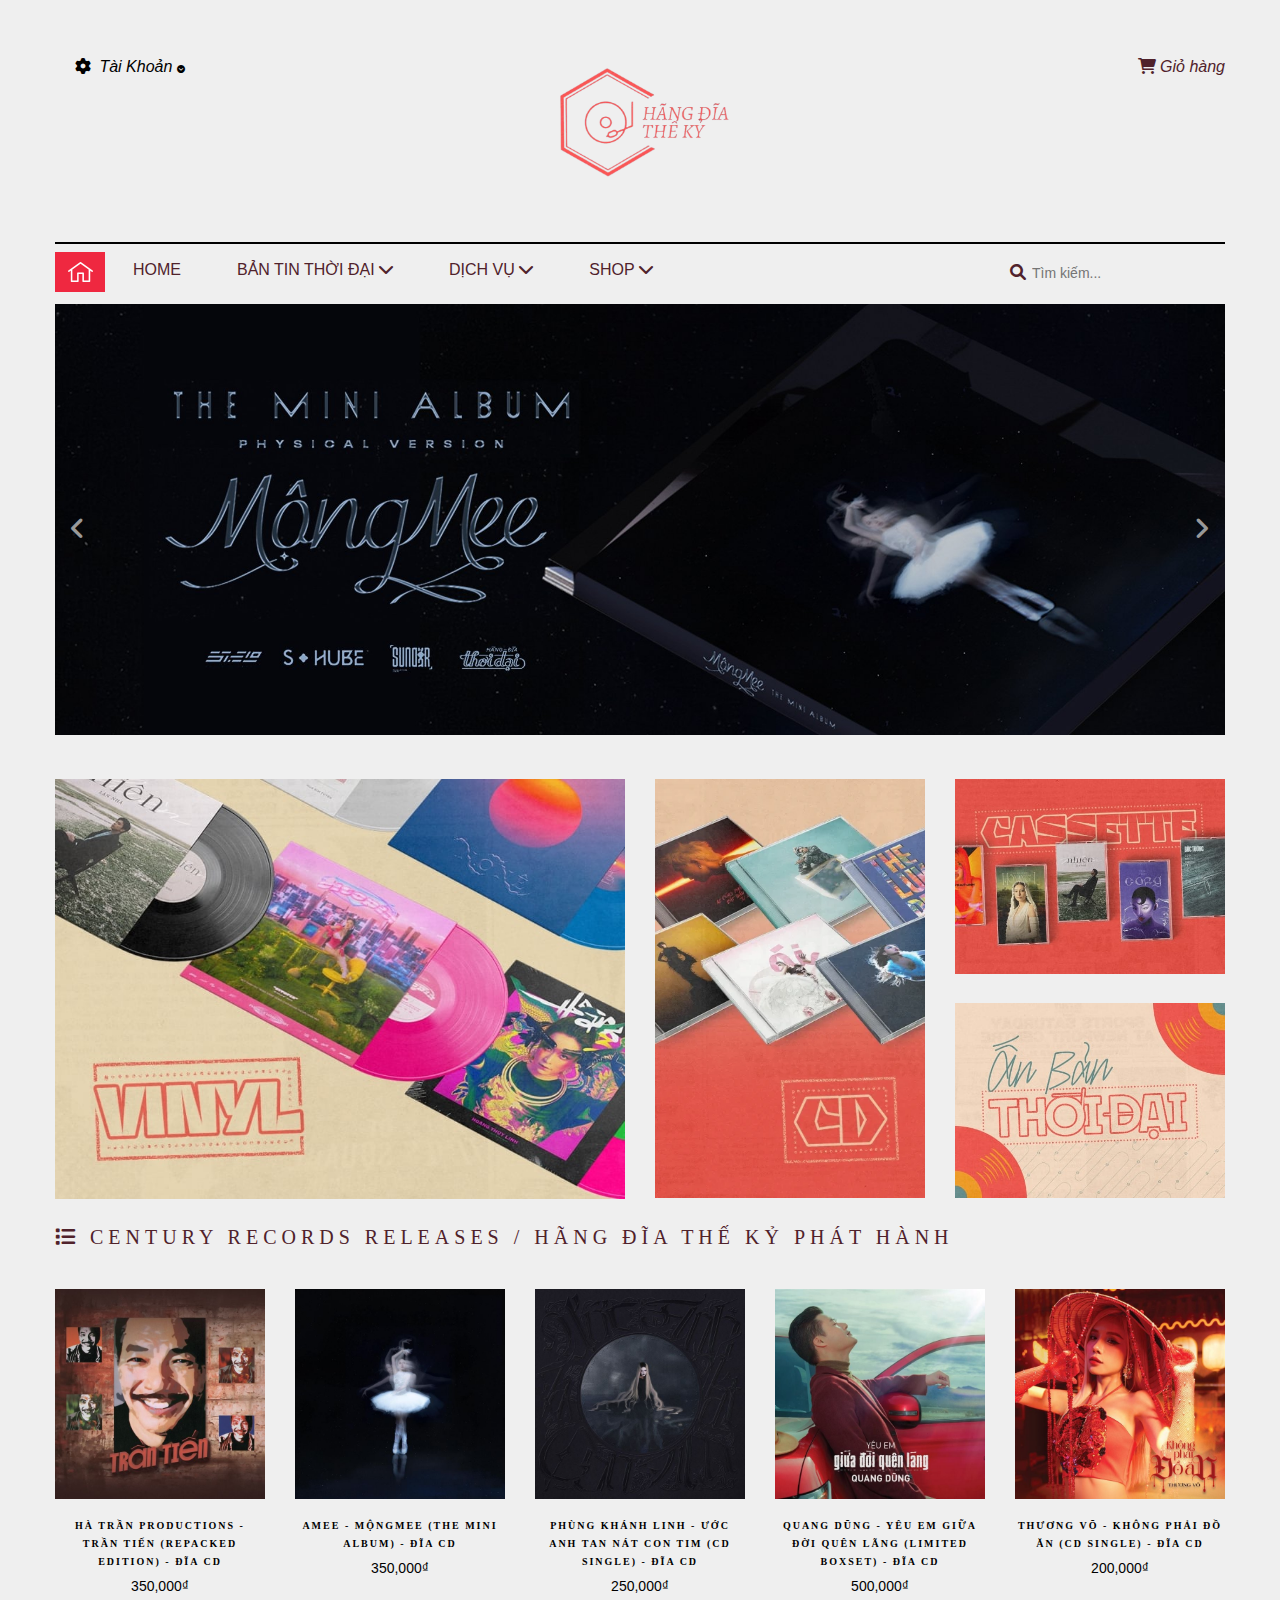
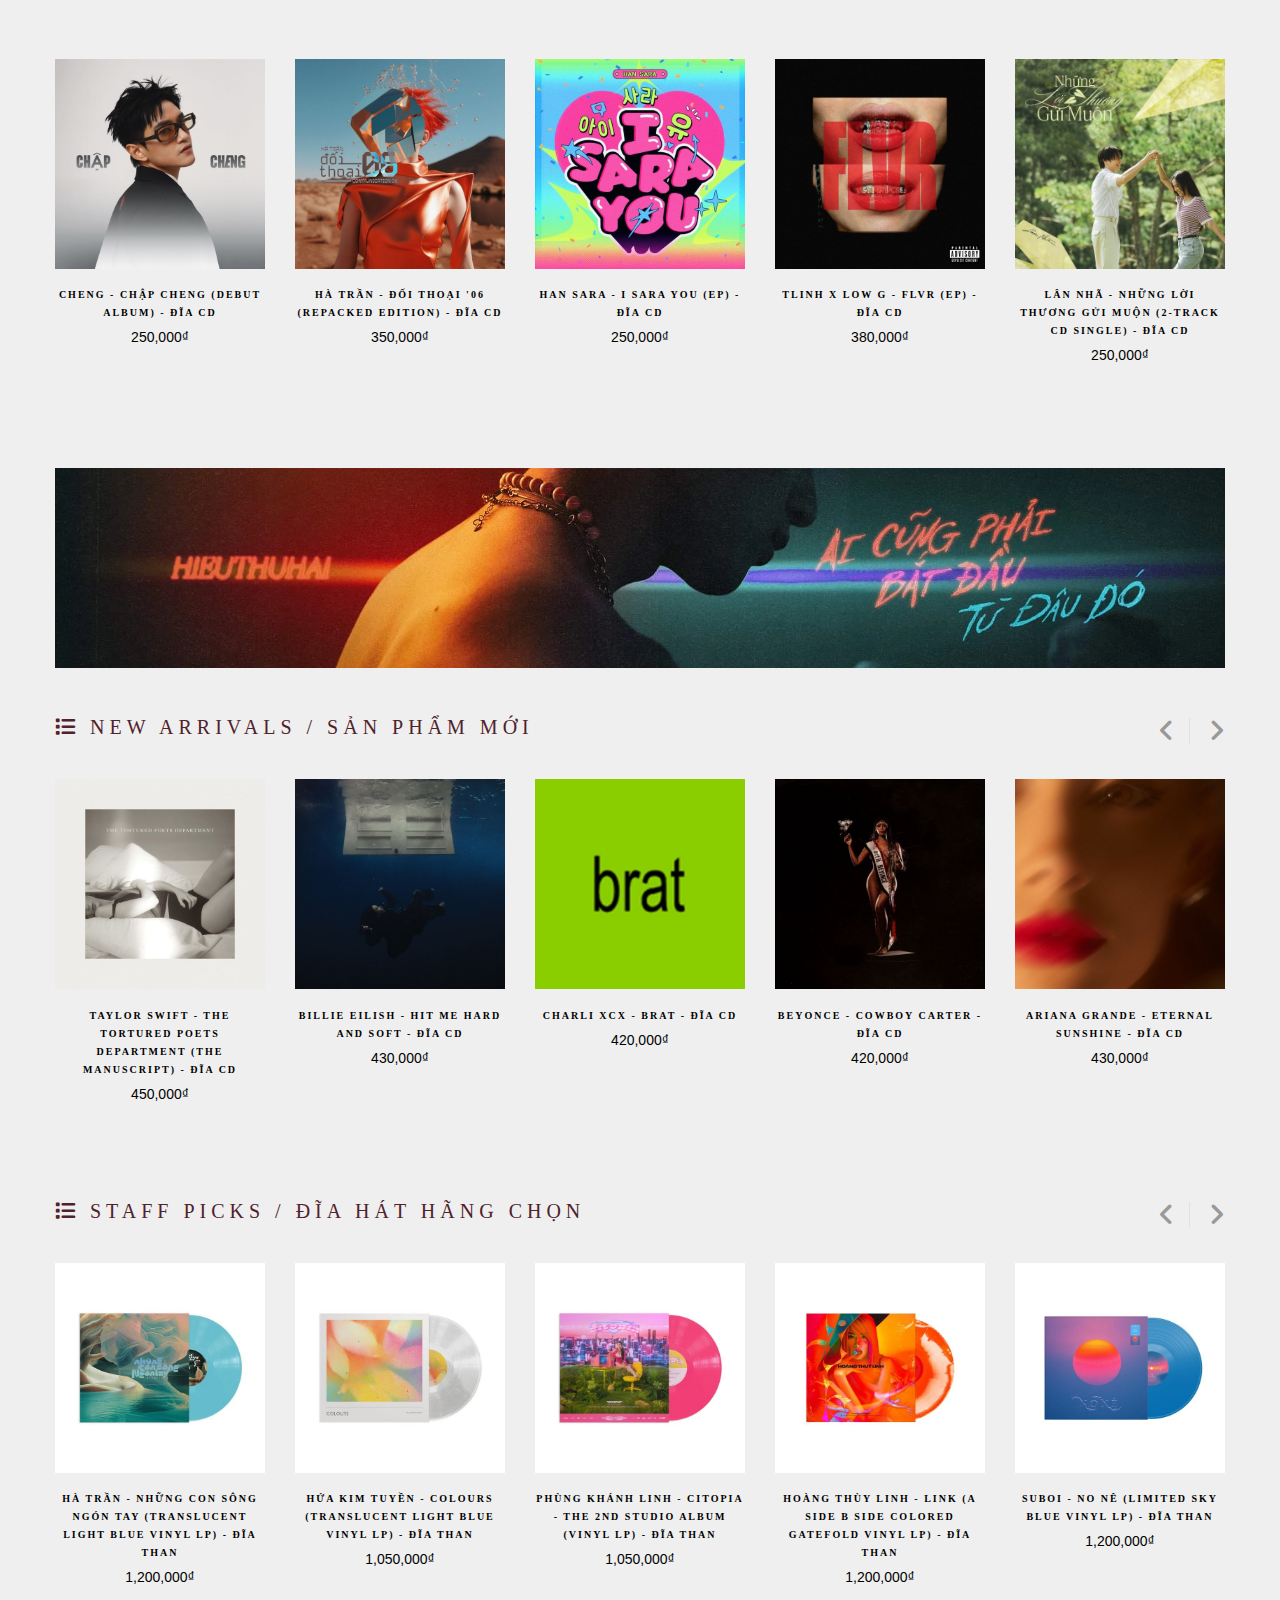
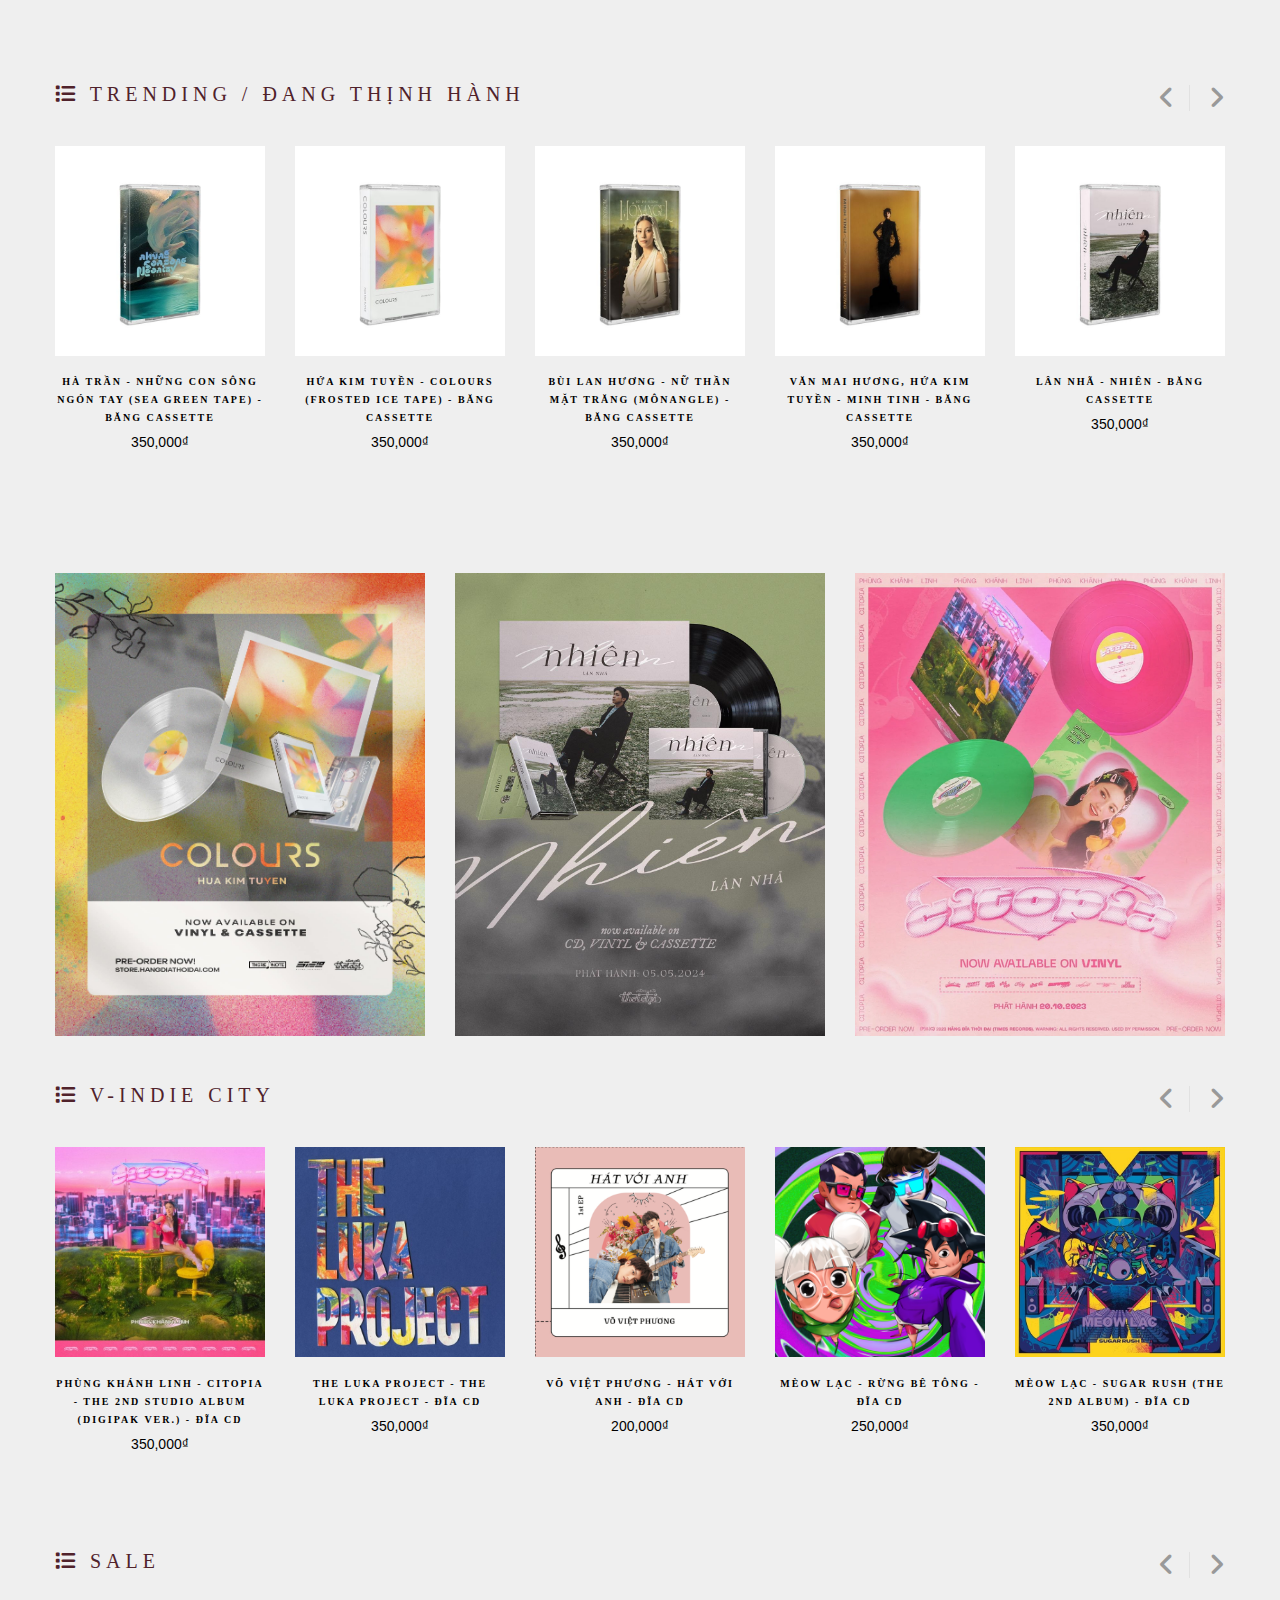
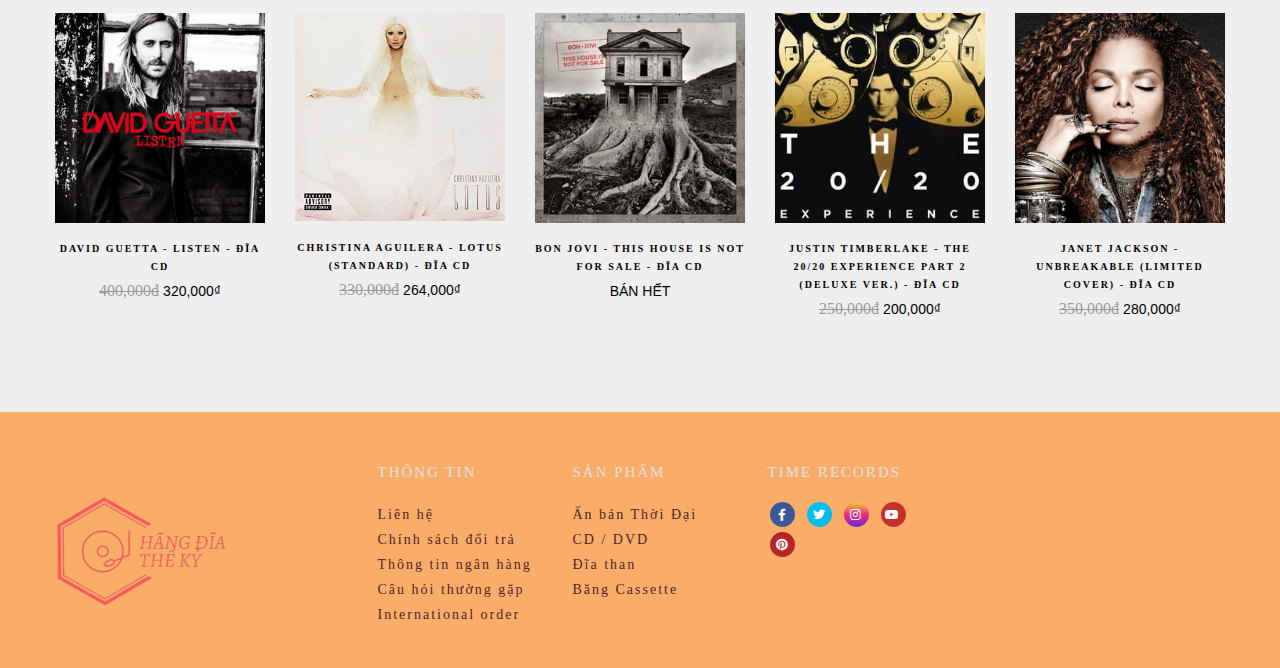
==== index.html @ 8a4c9418 "feat : js feature for cart.html" ====
<!DOCTYPE html>
<html lang="en">
  <head>
    <meta charset="UTF-8" />
    <meta name="viewport" content="width=device-width, initial-scale=1.0" />
    <title>Hãng đĩa thế kỷ</title>
    <link rel="icon" href="./assets/icon/logo-favicon.ico" />
    <link rel="stylesheet" href="./styles/general.css" />
    <link rel="stylesheet" href="./styles/section-slider.css" />
    <link rel="stylesheet" href="./styles/timesexclusives.css" />
    <link rel="stylesheet" href="./styles/banners.css" />
    <link rel="stylesheet" href="./styles/arrivals.css">
    <link rel="stylesheet" href="./styles/side-bar.css">
    <link rel="stylesheet" href="./styles/header.css">
    
    <!-- import font -->
    <link rel="stylesheet" href="https://cdnjs.cloudflare.com/ajax/libs/font-awesome/6.0.0-beta3/css/all.min.css">
  </head>
  <body>
    <!-- Trang Store -->
   
  <!-- SIDE BAR -->
  <!-- Thanh sidebar responsive -->
  <div class="side-bar">
    <div class="side-bar-header">
      <div style="max-height: 40px;">
        <div><h3>Hãng Đĩa Thế Kỷ</h3></div>
        <button id="side-bar-close">
          <i class="fa-solid fa-xmark"></i>
        </button>
      </div>
    </div>
    <div class="side-bar-content">
      <div class="side-bar-items nav-search">
        <form action="/search">
          <input type="search" class="input-field" placeholder="Tìm kiếm..." aria-label="Tìm kiếm..." autocomplete="off"/>
          <button type="submit">
            <i class="fa-solid fa-magnifying-glass"></i>
          </button>
        </form>
      </div>
      <div class="side-bar-nav">
        <ul>
          <li class="side-bar-items">HOME</li>
          <li class="side-bar-items">
            <a href="#">BẢN TIN THỜI ĐẠI</a>
          </li>
          <li class="side-bar-items">
            <a href="#">DỊCH VỤ</a>
          </li>
          <li class="side-bar-items">
            <a href="#">SHOP</a>
          </li>
        </ul>
      </div>
    </div>
  </div>  
  <div id="overlay"></div>

    <!-- HEADER -->
    <header class="header">
      <div class="wrapper">
        <div class="header-top col-12">
          <div class="header-item header-account col-12">
            <div class="account-hover">
              <span>
                <i class="fa-solid fa-gear" style="margin-right: 4px;"></i> Tài Khoản <i class="fa-solid fa-circle-chevron-down" style="font-size: 8px;"></i>
              </span>
              <ul>
                <li>
                  <a href="#" class="customer_login_link"><i class="fa-regular fa-face-smile"></i> Đăng nhập</a>
                </li>
                <li>
                  <a href="#" class="customer_register_link"><i class="fa fa-key"></i> Tạo tài khoản</a>
                </li>
                </li>
                <li>
                  <a href="#"><i class="fa-regular fa-star"></i> Được yêu thích nhất</a>
                </li>
                <li>
                  <a href="#"><i class="fa-regular fa-heart"></i> Sản phẩm yêu thích</a>
                </li>
              </ul>
            </div>
          </div>
          <div class="header-logo col-12">
            <a href="./home.html"><img src="./assets/icon/logo.png" alt="logo-web"/></a>
          </div>
          <div class="header-item header-shop col-12">
            <a href="cart.html"><i class="fa-solid fa-cart-shopping"></i> Giỏ hàng</a>
          </div>
        </div>
        <!-- HEADER NAVBAR -->
        <div class="">
          <div class="main-menu">
            <nav class="header-nav">
              <ul class="header-navul-1">
                <li class="nav-gohome">  
                  <a href="./home.html">
                    <img src="./assets/icon/icon-home.png" alt="" class="go-home">
                  </a>
                </li>
                <li class="nav-item"><a href="./home.html">HOME</a></li>
                <li class="nav-item">
                  <a href="#">BẢN TIN THỜI ĐẠI <i class="fas fa-chevron-down"></i></a>
                  <ul class="nav-dropdown">
                    <li>
                      <a href="#">US-UK</a>
                    </li>
                  </ul>
                </li>
                <li class="nav-item">
                  <a href="#">DỊCH VỤ <i class="fas fa-chevron-down"></i></a>
                  <ul class="nav-dropdown">
                    <li>
                      <a href="#">Phát Hành Vật Lý</a>
                    </li>
                    <li>
                      <a href="#">Phát Hành Nhạc Số</a>
                    </li>
                  </ul>
                </li>
                <li class="nav-item" style="position: static;">
                  <a href="#">SHOP <i class="fa-solid fa-chevron-down"></i></a>
                  <ul class="mega-menu-nav-dropdown col-12">
                    <li class="mega-menu">
                        <div class="wrapper-menu">
                          <div class="menu-item">
                            <h3>ẤN BẢN THỜI ĐẠI</h3>
                            <ul class="super">
                              <li><a href="#">Ấn Bản Có Chữ Ký</a></li>
                              <li><a href="#">CD + DVD</a></li>
                              <li><a href="#">Băng Cassette</a></li>
                              <li><a href="#">Đĩa đơn</a></li>
                              <li><a href="#">Times' Merchandise</a></li>
                            </ul>
                          </div>
                          <div class="menu-item">
                            <h3>ĐĨA HÁT VIỆT NAM</h3>
                            <ul class="super">
                              <li><a href="#">Ấn Bản Có Chữ Ký</a></li>
                              <li><a href="#">CD + DVD</a></li>
                              <li><a href="#">Đĩa than</a></li>
                              <li><a href="#">Băng Cassette</a></li>
                              <li><a href="#">Đĩa đơn</a></li>
                              <li><a href="#">Băng cối</a></li>
                            </ul>
                          </div>
                          <div class="menu-item">
                            <h3>BĂNG ĐĨA QUỐC TẾ</h3>
                            <ul class="super">
                              <li><a href="#">Autographed</a></li>
                              <li><a href="#">CD + DVD</a></li>
                              <li><a href="#">Vinyl</a></li>
                              <li><a href="#">Single</a></li>
                              <li><a href="#">Cassette Tape</a></li>
                              <li><a href="#">Reel To Reel</a></li>
                              <li><a href="#">8-Track Tape</a></li>
                            </ul>
                          </div>
                          <div class="menu-item">
                            <h3>TIMES LIFESTYLE</h3>
                            <ul class="super">
                              <li><a href="#">Audio</a></li>
                              <li><a href="#">Home</a></li>
                              <li><a href="#">Book</a></li>
                              <li><a href="#">Magazine</a></li>
                              <li><a href="#">Tech</a></li>
                              <li><a href="#">Beauty</a></li>
                              <li><a href="#">Merchadise</a></li>
                            </ul>
                          </div>
                        </div>
                    </li>
                  </ul>
                </li>
              </ul>
              <ul class="header-navul-2"> 
                <li class="nav-item nav-search">
                  <a href=""><i class="fa-solid fa-magnifying-glass"></i></a>
                  <input type="search" class="input-field" placeholder="Tìm kiếm..." aria-label="Tìm kiếm..." autocomplete="off"/>
                </li>
              </ul>
            </nav>
          </div>
          <div class="respon-navbar">
            <div class="wrapper">
              <div class="respon-navbar-item col-6">
                <div class="active-side-bar">
                  <input type="checkbox" id="check">
                  <label for="check" id="side-bar-open">
                    <i class="fa-solid fa-bars" id="open-btn"></i>
                  </label>
                </div>
              </div>
              <div class="respon-navbar-item col-6">
                <a href="cart.html"><i class="fa-solid fa-cart-shopping"></i> </a>
              </div>
            </div>
          </div>
        </div>
      </div>
    </header>
  
    
    <!-- MAIN -->
    <!-- Image Slider -->
    <div class="main">
      <section>
        <div class="wrapper gallery-wrap">
          <div class="gallery">
            <div>
              <span
                ><img src="./assets/slides/slide_logo_1.jpg" class="slide-img" draggable="false"
              /></span>
            </div>
            <div>
              <span
                ><img src="./assets/slides/slide_logo_2.jpg" class="slide-img" draggable="false"
              /></span>
            </div>
            <div>
              <span
                ><img src="./assets/slides/slide_logo_3.jpg" class="slide-img" draggable="false"
              /></span>
            </div>
            <div>
              <span
                ><img src="./assets/slides/slide_logo_4.jpg" class="slide-img" draggable="false"
              /></span>
            </div>
            <div>
              <span
                ><img src="./assets/slides/slide_logo_5.jpg" class="slide-img" draggable="false"
              /></span>
            </div>
          </div>
          <div class="slider-btn">
            <div id="preBtn"><i class="fa-solid fa-angle-left"></i></div>
            <div id="nextBtn"><i class="fa-solid fa-angle-right"></i></div>
          </div>
        </div>
      </section>
      <!-- BANNER -->
      <section>
        <div class="wrapper">
          <div class="multi-banner margin-container  first-banner">
            <div class="banner-items padding-item">
              <a href="#"
                ><img
                  class="banner-img"
                  src="./assets/banners/banner_3_image_1.jpg"
                  alt=""
              /></a>
            </div>
            <div class="banner-items padding-item">
              <a href="#"
                ><img
                  class="banner-img"
                  src="./assets/banners/banner_3_image_2.jpg"
                  alt=""
              /></a>
            </div>
            <div class="banner-items padding-item">
              <a href="#"
                ><img
                  class="banner-img"
                  src="./assets/banners/banner_3_image_3.jpg"
                  alt=""
              /></a>
              <a href="#"
                ><img
                  class="banner-img"
                  src="./assets/banners/banner_3_image_3_2.jpg"
                  alt=""
              /></a>
            </div>
          </div>
        </div>
      </section>

      <!-- TIMES EXCLUSIVES -->
      <section>
        <div class="time">
          <div class="wrapper">
            <h2 class="title"><i class="fa-solid fa-list"></i>
              Century Records releases / hãng đĩa thế kỷ phát hành
            </h2>
            <div class="wrapper-product">
              <div class="product">
                <div class="img-container" style="position: relative;">
                  <img
                    src="./assets/back-images/TIMES EXCLUSIVES/product-feature-img/ha-tran-tran-tien-08-repacked-edition-dia-cd_1_ed9294e80a0744a6aedd151f432f86fb_grande.jpg"
                    alt="product_item"
                    class="img_product"
                  />
                  <img src="./assets/back-images/TIMES EXCLUSIVES/back-img/back_img_tran_tien.jpg" alt="trantien" class="back_img">
                  <div class="preview"><a href="#"><i class="fa-solid fa-eye"></i></a></div>
                </div>
                <h4 class="product_name">
                  Hà Trần Productions - TrẦn TiẾn (Repacked Edition) - Đĩa CD
                </h4>
                <span class="price">350,000₫</span>
                <form method="post" action="" class="add-to-cart">
                  <input type="hidden" name="id" value="1129006004" />
                  <!-- <input type="submit" value="Buy now" class="btn" /> -->
                  <button type="submit" name="add" class="add_to_cart">Thêm vào giỏ</button>
                </form>
              </div>
              <div class="product">
                <div class="img-container" style="position: relative;">
                <img
                  src="./assets/back-images/TIMES EXCLUSIVES/product-feature-img/amee-mongmee-mini-album_bed1ee197c8d4b49b54341920dd68e7e_grande.jpg"
                  alt="product_item"
                  class="img_product"
                />
                <img src="./assets/back-images/TIMES EXCLUSIVES/back-img/amee-mongmee-mini-album_bed1ee197c8d4b49b54341920dd68e7e_grande.jpg" alt="AMEE" class="back_img">
                <div class="preview"><a href="#"><i class="fa-solid fa-eye"></i></a></div>
                </div>
                <h4 class="product_name">
                  AMEE - MỘNGMEE (The Mini Album) - Đĩa CD
                </h4>
                <span class="price">350,000₫</span>
                <form method="post" action="" class="add-to-cart">
                  <input type="hidden" name="id" value="1129006004" />
                  <!-- <input type="submit" value="Buy now" class="btn" /> -->
                  <button type="submit" name="add" class="add_to_cart">Thêm vào giỏ</button>
                </form>
              </div>
              <div class="product">
                <div class="img-container" style="position: relative;">
                <img
                  src="./assets/back-images/TIMES EXCLUSIVES/product-feature-img/phung_khanh_linh_uoc_anh_tan_nat_con_tim-cd_69f1a4a525b7456dae7ca39aeaf8fea6_grande.jpg"
                  alt="product_item"
                  class="img_product"
                />
                <img src="./assets/back-images/TIMES EXCLUSIVES/back-img/phung_khanh_linh-uoc_anh_tan_nat_con_tim-cd_single_0072767b7d514dc2a7685bcc20d2f5a0_grande.jpg" alt="phung_khanh_linh" class="back_img">
                <div class="preview"><a href="#"><i class="fa-solid fa-eye"></i></a></div>
                </div>
                <h4 class="product_name">
                  Phùng Khánh Linh - ƯỚC ANH TAN NÁT CON TIM (CD Single) - Đĩa
                  CD
                </h4>
                <span class="price">250,000₫</span>
                <form method="post" action="" class="add-to-cart">
                  <input type="hidden" name="id" value="1129006004" />
                  <!-- <input type="submit" value="Buy now" class="btn" /> -->
                  <button type="submit" name="add" class="add_to_cart">Thêm vào giỏ</button>
                </form>
              </div>
              <div class="product">
                <div class="img-container" style="position: relative;">
                <img
                  src="./assets/back-images/TIMES EXCLUSIVES/product-feature-img/quang-dung_yeu-em-giua-doi-quen-lang_cd-cover_1909b4abb15148e9a9148ecc3e170371_grande.jpg"
                  alt="product_item"
                  class="img_product"
                />
                <img src="./assets/back-images/TIMES EXCLUSIVES/back-img/quang-dung_yeu-em-giua-doi-quen-lang_cd-mockup-02_507955b5125e419daa925b55615d61f6_grande.jpg" alt="quang_dung" class="back_img">
                <div class="preview"><a href="#"><i class="fa-solid fa-eye"></i></a></div>
                </div>
                <h4 class="product_name">
                  Quang Dũng - Yêu Em Giữa Đời Quên Lãng (Limited Boxset) - Đĩa
                  CD
                </h4>
                <span class="price">500,000₫</span>
                <form method="post" action="" class="add-to-cart">
                  <input type="hidden" name="id" value="1129006004" />
                  <!-- <input type="submit" value="Buy now" class="btn" /> -->
                  <button type="submit" name="add" class="add_to_cart">Thêm vào giỏ</button>
                </form>
              </div>
              <div class="product">
                <div class="img-container" style="position: relative;">
                <img
                  src="./assets/back-images/TIMES EXCLUSIVES/product-feature-img/img_8288_bf57eebb433142ac87e53f31d04d73c0_grande.jpg"
                  alt="product_item"
                  class="img_product"
                />
                <img src="./assets/back-images/TIMES EXCLUSIVES/back-img/thuong_vo.jpg" alt="thuong_vo" class="back_img">
                <div class="preview"><a href="#"><i class="fa-solid fa-eye"></i></a></div>
                </div>
                <h4 class="product_name">
                  Thương Võ - Không Phải Đồ Ăn (CD Single) - Đĩa CD
                </h4>
                <span class="price">200,000₫</span>
                <form method="post" action="" class="add-to-cart">
                  <input type="hidden" name="id" value="1129006004" />
                  <!-- <input type="submit" value="Buy now" class="btn" /> -->
                  <button type="submit" name="add" class="add_to_cart">Thêm vào giỏ</button>
                </form>
              </div>
            </div>
          </div>

          <div class="wrapper">
            <div class="wrapper-product">
              <div class="product">
                <div class="img-container" style="position: relative;">
                <img
                  src="./assets/back-images/TIMES EXCLUSIVES/product-feature-img/img_8775_027ea05209a54b16b3a32e14d8782fac_grande.jpg"
                  alt="product_item"
                  class="img_product"
                />
                <img src="./assets/back-images/TIMES EXCLUSIVES/back-img/chap_cheng.jpg" alt="chap_cheng" class="back_img">
                <div class="preview"><a href="#"><i class="fa-solid fa-eye"></i></a></div>
                </div>
                <h4 class="product_name">
                  CHENG - CHẬP CHENG (DEBUT ALBUM) - Đĩa CD
                </h4>
                <span class="price">250,000₫</span>
                <form method="post" action="" class="add-to-cart">
                  <input type="hidden" name="id" value="1129006004" />
                  <!-- <input type="submit" value="Buy now" class="btn" /> -->
                  <button type="submit" name="add" class="add_to_cart">Thêm vào giỏ</button>
                </form>
              </div>
              <div class="product">
                <div class="img-container" style="position: relative;">
                <img
                  src="./assets/back-images/TIMES EXCLUSIVES/product-feature-img/toc_do.jpg"
                  alt="product_item"
                  class="img_product"
                />
                <img src="./assets/back-images/TIMES EXCLUSIVES/back-img/doi_thoai_chuan.jpg" alt="doi_thoai" class="back_img">
                <div class="preview"><a href="#"><i class="fa-solid fa-eye"></i></a></div>
                </div>
                <h4 class="product_name">
                  Hà Trần - Đối Thoại '06 (Repacked Edition) - Đĩa CD
                </h4>
                <span class="price">350,000₫</span>
                <form method="post" action="" class="add-to-cart">
                  <input type="hidden" name="id" value="1129006004" />
                  <!-- <input type="submit" value="Buy now" class="btn" /> -->
                  <button type="submit" name="add" class="add_to_cart">Thêm vào giỏ</button>
                </form>
              </div>
              <div class="product">
                <div class="img-container" style="position: relative;">
                <img
                  src="./assets/back-images/TIMES EXCLUSIVES/product-feature-img/img_8774_5c9669209bd6476c9a8cdc996d7ee5c7_grande.jpg"
                  alt="product_item"
                  class="img_product"
                />
                <img src="./assets/back-images/TIMES EXCLUSIVES/back-img/heart.jpg" alt="t_sara_you" class="back_img">
                <div class="preview"><a href="#"><i class="fa-solid fa-eye"></i></a></div>
                </div>
                <h4 class="product_name">
                  HAN SARA - I SARA YOU (EP) - Đĩa CD
                </h4>
                <span class="price">250,000₫</span>
                <form method="post" action="" class="add-to-cart">
                  <input type="hidden" name="id" value="1129006004" />
                  <!-- <input type="submit" value="Buy now" class="btn" /> -->
                  <button type="submit" name="add" class="add_to_cart">Thêm vào giỏ</button>
                </form>
              </div>
              <div class="product">
                <div class="img-container" style="position: relative;">
                <img
                  src="./assets/back-images/TIMES EXCLUSIVES/product-feature-img/lowG.png"
                  alt="product_item"
                  class="img_product"
                />
                <img src="./assets/back-images/TIMES EXCLUSIVES/back-img/back_img_lowg.png" alt="FLVR" class="back_img">
                <div class="preview"><a href="#"><i class="fa-solid fa-eye"></i></a></div>
                </div>
                <h4 class="product_name">tlinh x Low G - FLVR (EP) - Đĩa CD</h4>
                <span class="price">380,000₫</span>
                <form method="post" action="" class="add-to-cart">
                  <input type="hidden" name="id" value="1129006004" />
                  <!-- <input type="submit" value="Buy now" class="btn" /> -->
                  <button type="submit" name="add" class="add_to_cart">Thêm vào giỏ</button>
                </form>
              </div>
              <div class="product">
                <div class="img-container" style="position: relative;">
                <img
                  src="./assets/back-images/TIMES EXCLUSIVES/product-feature-img/lan_nha.png"
                  alt="product_item"
                  class="img_product"
                />
                <img src="./assets/back-images/TIMES EXCLUSIVES/back-img/back_img_lan_nha.png" alt="lan_nha" class="back_img">
                <div class="preview"><a href="#"><i class="fa-solid fa-eye"></i></a></div>
                </div>
                <h4 class="product_name">
                  Lân Nhã - Những Lời Thương Gửi Muộn (2-Track CD Single) - Đĩa
                  CD
                </h4>
                <span class="price">250,000₫</span>
                <form method="post" action="" class="add-to-cart">
                  <input type="hidden" name="id" value="1129006004" />
                  <!-- <input type="submit" value="Buy now" class="btn" /> -->
                  <button type="submit" name="add" class="add_to_cart">Thêm vào giỏ</button>
                </form>
                </form>
              </div>
            </div>
          </div>
        </div>
      </section>
      <!-- SECOND BANNER -->
      <section>
        <div class="wrapper">
          <div class="single-banner margin-container">
            <div class="banner-items padding-item">
              <a href="#"
                ><img
                  class="banner-img"
                  src="./assets/banners/banner_1_image.jpg"
                  alt=""
              /></a>
            </div>
          </div>
        </div>
      </section>
      <!-- NEW ARRIVALS -->
      <section>
        <div class="wrapper gallery-wrap">
          <h2 class="title"><i class="fa-solid fa-list"></i>
            NEW ARRIVALS / SẢN PHẨM MỚI
          </h2>
          <div class="product-2">
            <div class="arrivals">
                <div class="slider-product-2  margin-container">
                  <!-- start product -->
                  <div class="product">
                <div class="img-container" style="position: relative;">
                    <img
                      src="./assets/back-images/NEW ARRIVALS/product-feature-img/-department-taylor-swift-album-020424-ced140530abf477d9c47af75c12fcbb3_733432c0b9eb48399e5fdc1f301def98_grande.jpg"
                      alt="product_item"
                      class="img_product"
                    />
                    <img src="./assets/back-images/NEW ARRIVALS/back-img/taylor-swift-the-tortured-poets-department-dia-cd_797195893b37498cbe5ff4786954b92a_grande.png" alt="lan_nha" class="back_img">
                <div class="preview"><a href="#"><i class="fa-solid fa-eye"></i></a></div>
                </div>
                    <h4 class="product_name">
                      TAYLOR SWIFT - THE TORTURED POETS DEPARTMENT (THE MANUSCRIPT) - ĐĨA CD
                    </h4>
                    <span class="price">450,000₫</span>
                    <form method="post" action="" class="add-to-cart">
                      <input type="hidden" name="id" value="1129006004" />
                      <!-- <input type="submit" value="Buy now" class="btn" /> -->
                      <button type="submit" name="add" class="add_to_cart">Thêm vào giỏ</button>
                    </form>
                    </form>
                  </div>
                  <!-- end product -->
                  <!-- start product -->
                  <div class="product">
                <div class="img-container" style="position: relative;">
                    <img
                      src="./assets/back-images/NEW ARRIVALS/product-feature-img/billie-eilish-hit-me-hard-and-soft-dia-cd_acf267f66d9943ba86e3a89ada79f3c1_grande.jpg"
                      alt="product_item"
                      class="img_product"
                    />
                    <img src="./assets/back-images/NEW ARRIVALS/back-img/billie-eilish-hit-me-hard-and-soft-dia-cd_acf267f66d9943ba86e3a89ada79f3c1_grande.jpg" class="back_img">
                <div class="preview"><a href="#"><i class="fa-solid fa-eye"></i></a></div>
                </div>
                    <h4 class="product_name">
                      BILLIE EILISH - HIT ME HARD AND SOFT - ĐĨA CD
                    </h4>
                    <span class="price">430,000₫</span>
                    <form method="post" action="" class="add-to-cart">
                      <input type="hidden" name="id" value="1129006004" />
                      <!-- <input type="submit" value="Buy now" class="btn" /> -->
                      <button type="submit" name="add" class="add_to_cart">Thêm vào giỏ</button>
                    </form>
                    </form>
                  </div>
                  <!-- end product -->
                  <!-- start product -->
                  <div class="product">
                <div class="img-container" style="position: relative;">
                    <img
                      src="./assets/back-images/NEW ARRIVALS/product-feature-img/charli-xcx-brat-dia-cd_029de72df19f4174a723c7166d38797e_grande.jpeg"
                      alt="product_item"
                      class="img_product"
                    />
                    <img src="./assets/back-images/NEW ARRIVALS/back-img/charli-xcx-brat-dia-cd_029de72df19f4174a723c7166d38797e_grande.jpeg" alt="lan_nha" class="back_img">
                <div class="preview"><a href="#"><i class="fa-solid fa-eye"></i></a></div>
                </div>
                    <h4 class="product_name">
                      CHARLI XCX - BRAT - ĐĨA CD
                    </h4>
                    <span class="price">420,000₫</span>
                    <form method="post" action="" class="add-to-cart">
                      <input type="hidden" name="id" value="1129006004" />
                      <!-- <input type="submit" value="Buy now" class="btn" /> -->
                      <button type="submit" name="add" class="add_to_cart">Thêm vào giỏ</button>
                    </form>
                    </form>
                  </div>
                  <!-- end product -->
                  <!-- start product -->
                  <div class="product">
                <div class="img-container" style="position: relative;">
                    <img
                      src="./assets/back-images/NEW ARRIVALS/product-feature-img/3-beyonce-cowboy-carter-backcover-variant-1_42f76fae88ad49b5abb1af42facb0577_grande.jpg"
                      alt="product_item"
                      class="img_product"
                    />
                    <img src="./assets/back-images/NEW ARRIVALS/back-img/beyonce-cowboy-carter-dia-cd_e5f0403ff96744ada9080466d63bb876_grande.jpg" alt="lan_nha" class="back_img">
                <div class="preview"><a href="#"><i class="fa-solid fa-eye"></i></a></div>
                </div>
                    <h4 class="product_name">
                      BEYONCE - COWBOY CARTER - ĐĨA CD
                    </h4>
                    <span class="price">420,000₫</span>
                    <form method="post" action="" class="add-to-cart">
                      <input type="hidden" name="id" value="1129006004" />
                      <!-- <input type="submit" value="Buy now" class="btn" /> -->
                      <button type="submit" name="add" class="add_to_cart">Thêm vào giỏ</button>
                    </form>
                    </form>
                  </div>
                  <!-- end product -->
                  <!-- start product -->
                  <div class="product">
                <div class="img-container" style="position: relative;">
                    <img
                      src="./assets/back-images/NEW ARRIVALS/product-feature-img/ariana-grande-eternal-sunshine-dia-cd_ef8a89810f5441c1a02bf0072960e4a9_grande.jpg"
                      alt="product_item"
                      class="img_product"
                    />
                    <img src="./assets/back-images/NEW ARRIVALS/back-img/ariana-grande-eternal-sunshine-dia-cd_ef8a89810f5441c1a02bf0072960e4a9_grande.jpg" alt="lan_nha" class="back_img">
                <div class="preview"><a href="#"><i class="fa-solid fa-eye"></i></a></div>
                </div>
                    <h4 class="product_name">
                      ARIANA GRANDE - ETERNAL SUNSHINE - ĐĨA CD
                    </h4>
                    <span class="price">430,000₫</span>
                    <form method="post" action="" class="add-to-cart">
                      <input type="hidden" name="id" value="1129006004" />
                      <!-- <input type="submit" value="Buy now" class="btn" /> -->
                      <button type="submit" name="add" class="add_to_cart">Thêm vào giỏ</button>
                    </form>
                    </form>
                  </div>
                  <!-- end product -->
                  <!-- start product -->
                  <div class="product">
                <div class="img-container" style="position: relative;">
                    <img
                      src="./assets/back-images/NEW ARRIVALS/product-feature-img/dua-lipa-radical-optimism-lenticular-cover-dia-cd_f25b1c84b5804980ac59284f880784ce_grande.png"
                      alt="product_item"
                      class="img_product"
                    />
                    <img src="./assets/back-images/NEW ARRIVALS/back-img/dua-lipa-radical-optimism-lenticular-cover-dia-cd_f25b1c84b5804980ac59284f880784ce_grande.png" alt="lan_nha" class="back_img">
                <div class="preview"><a href="#"><i class="fa-solid fa-eye"></i></a></div>
                </div>
                    <h4 class="product_name">
                      DUA LIPA - RADICAL OPTIMISM (LENTICULAR COVER) - ĐĨA CD
                    </h4>
                    <span class="price">390,000₫</span>
                    <form method="post" action="" class="add-to-cart">
                      <input type="hidden" name="id" value="1129006004" />
                      <!-- <input type="submit" value="Buy now" class="btn" /> -->
                      <button type="submit" name="add" class="add_to_cart">Thêm vào giỏ</button>
                    </form>
                    </form>
                  </div>
                  <!-- end product -->
                  <!-- start product -->
                  <div class="product">
                <div class="img-container" style="position: relative;">
                    <img
                      src="./assets/back-images/NEW ARRIVALS/product-feature-img/wallows-model-dia-cd_12aaaeec117343a4b6e0f366131f96a8_grande.jpg"
                      alt="product_item"
                      class="img_product"
                    />
                    <img src="./assets/back-images/NEW ARRIVALS/back-img/wallows-model-dia-cd_12aaaeec117343a4b6e0f366131f96a8_grande.jpg" alt="lan_nha" class="back_img">
                <div class="preview"><a href="#"><i class="fa-solid fa-eye"></i></a></div>
                </div>
                    <h4 class="product_name">
                      WALLOWS - MODEL - ĐĨA CD
                    </h4>
                    <span class="price">430,000₫</span>
                    <form method="post" action="" class="add-to-cart">
                      <input type="hidden" name="id" value="1129006004" />
                      <!-- <input type="submit" value="Buy now" class="btn" /> -->
                      <button type="submit" name="add" class="add_to_cart">Thêm vào giỏ</button>
                    </form>
                    </form>
                  </div>
                  <!-- end product -->
                  <!-- start product -->
                  <div class="product">
                <div class="img-container" style="position: relative;">
                    <img
                      src="./assets/back-images/NEW ARRIVALS/product-feature-img/twenty-one-pilots-clancy-dia-cd_bfeb8e3ea7d64771a57a9bb288e9affc_grande.jpeg"
                      alt="product_item"
                      class="img_product"
                    />
                    <img src="./assets/back-images/NEW ARRIVALS/back-img/twenty-one-pilots-clancy-dia-cd_bfeb8e3ea7d64771a57a9bb288e9affc_grande.jpeg" alt="lan_nha" class="back_img">
                <div class="preview"><a href="#"><i class="fa-solid fa-eye"></i></a></div>
                </div>
                    <h4 class="product_name">
                      TWENTY ONE PILOTS - CLANCY - ĐĨA CD
                    </h4>
                    <span class="price">430,000₫</span>
                    <form method="post" action="" class="add-to-cart">
                      <input type="hidden" name="id" value="1129006004" />
                      <!-- <input type="submit" value="Buy now" class="btn" /> -->
                      <button type="submit" name="add" class="add_to_cart">Thêm vào giỏ</button>
                    </form>
                    </form>
                  </div>
                  <!-- end product -->
                  <!-- start product -->
                  <div class="product">
                <div class="img-container" style="position: relative;">
                    <img
                      src="./assets/back-images/NEW ARRIVALS/product-feature-img/cage-the-elephant-neon-pill-dia-cd_ddd10b5120b541fb880893988a6bca07_grande.jpeg"
                      alt="product_item"
                      class="img_product"
                    />
                    <img src="./assets/back-images/NEW ARRIVALS/back-img/cage-the-elephant-neon-pill-dia-cd_ddd10b5120b541fb880893988a6bca07_grande.jpeg" alt="lan_nha" class="back_img">
                <div class="preview"><a href="#"><i class="fa-solid fa-eye"></i></a></div>
                </div>
                    <h4 class="product_name">
                      CAGE THE ELEPHANT - NEON PILL - ĐĨA CD
                    </h4>
                    <span class="price">420,000₫</span>
                    <form method="post" action="" class="add-to-cart">
                      <input type="hidden" name="id" value="1129006004" />
                      <!-- <input type="submit" value="Buy now" class="btn" /> -->
                      <button type="submit" name="add" class="add_to_cart">Thêm vào giỏ</button>
                    </form>
                    </form>
                  </div>
                  <!-- end product -->
                  <!-- start product -->
                  <div class="product">
                <div class="img-container" style="position: relative;">
                    <img
                      src="./assets/back-images/NEW ARRIVALS/product-feature-img/justin-timberlake-everything-i-thought-it-was-dia-cd_c414773c266e4207b92bc497621d64e5_grande.jpeg"
                      alt="product_item"
                      class="img_product"
                    />
                    <img src="./assets/back-images/NEW ARRIVALS/back-img/justin-timberlake-everything-i-thought-it-was-dia-cd_c414773c266e4207b92bc497621d64e5_grande.jpeg" alt="lan_nha" class="back_img">
                <div class="preview"><a href="#"><i class="fa-solid fa-eye"></i></a></div>
                </div>
                    <h4 class="product_name">
                      JUSTIN TIMBERLAKE - EVERYTHING I THOUGHT IT WAS - ĐĨA CD
                    </h4>
                    <span class="price">450,000₫</span>
                    <form method="post" action="" class="add-to-cart">
                      <input type="hidden" name="id" value="1129006004" />
                      <!-- <input type="submit" value="Buy now" class="btn" /> -->
                      <button type="submit" name="add" class="add_to_cart">Thêm vào giỏ</button>
                    </form>
                    </form>
                  </div>
                  <!-- end product -->
                </div>
            </div>
            <div class="slider-btn-2">
              <div class="left"><i class="fa-solid fa-angle-left"></i></div>
              <div class="right"><i class="fa-solid fa-angle-right"></i></div>
            </div>
          </div>
        </div>
      </section>
      <!-- STAFF PICKS -->
      <section>
        <div class="wrapper gallery-wrap">
          <h2 class="title"><i class="fa-solid fa-list"></i>
            STAFF PICKS / ĐĨA HÁT HÃNG CHỌN
          </h2>
          <div class="product-2">
            <div class="arrivals">
                <div class="slider-product-2  margin-container">
                  <!-- start product -->
                  <div class="product">
                <div class="img-container" style="position: relative;">
                    <img
                      src="./assets/back-images/STAFF PICKS/product-feature-img/mockup_2_0f977a40b65b4ee78705042f26874c2a_grande.jpg"
                      alt="product_item"
                      class="img_product"
                    />
                    <img src="./assets/back-images/STAFF PICKS/product-feature-img/mockup_2_0f977a40b65b4ee78705042f26874c2a_grande.jpg" alt="lan_nha" class="back_img">
                <div class="preview"><a href="#"><i class="fa-solid fa-eye"></i></a></div>
                </div>
                    <h4 class="product_name">
                      HÀ TRẦN - NHỮNG CON SÔNG NGÓN TAY (TRANSLUCENT LIGHT BLUE VINYL LP) - ĐĨA THAN
                    </h4>
                    <span class="price">1,200,000₫</span>
                    <form method="post" action="" class="add-to-cart">
                      <input type="hidden" name="id" value="1129006004" />
                      <!-- <input type="submit" value="Buy now" class="btn" /> -->
                      <button type="submit" name="add" class="add_to_cart">Thêm vào giỏ</button>
                    </form>
                    </form>
                  </div>
                  <!-- end product -->
                  <!-- start product -->
                  <div class="product">
                <div class="img-container" style="position: relative;">
                    <img
                      src="./assets/back-images/STAFF PICKS/product-feature-img/mu_vinyl_bc4db2e3aded4e48b5beaa4a83ebb1d7_grande.jpg"
                      alt="product_item"
                      class="img_product"
                    />
                    <img src="./assets/back-images/STAFF PICKS/back-img/mu_vinyl_bc4db2e3aded4e48b5beaa4a83ebb1d7_grande.jpg" class="back_img">
                <div class="preview"><a href="#"><i class="fa-solid fa-eye"></i></a></div>
                </div>
                    <h4 class="product_name">
                      HỨA KIM TUYỀN - COLOURS (TRANSLUCENT LIGHT BLUE VINYL LP) - ĐĨA THAN
                    </h4>
                    <span class="price">1,050,000₫</span>
                    <form method="post" action="" class="add-to-cart">
                      <input type="hidden" name="id" value="1129006004" />
                      <!-- <input type="submit" value="Buy now" class="btn" /> -->
                      <button type="submit" name="add" class="add_to_cart">Thêm vào giỏ</button>
                    </form>
                    </form>
                  </div>
                  <!-- end product -->
                  <!-- start product -->
                  <div class="product">
                <div class="img-container" style="position: relative;">
                    <img
                      src="./assets/back-images/STAFF PICKS/product-feature-img/hung-khanh-linh-citopia-the-2nd-studio-album-official-cover-ver-dia-cd_81f091c20eed4eec948b678d8ed267b9_grande.jpg"
                      alt="product_item"
                      class="img_product"
                    />
                    <img src="./assets/back-images/STAFF PICKS/back-img/hung-khanh-linh-citopia-the-2nd-studio-album-official-cover-ver-dia-cd_81f091c20eed4eec948b678d8ed267b9_grande.jpg" class="back_img">
                <div class="preview"><a href="#"><i class="fa-solid fa-eye"></i></a></div>
                </div>
                    <h4 class="product_name">
                      PHÙNG KHÁNH LINH - CITOPIA - THE 2ND STUDIO ALBUM (VINYL LP) - ĐĨA THAN
                    </h4>
                    <span class="price">1,050,000₫</span>
                    <form method="post" action="" class="add-to-cart">
                      <input type="hidden" name="id" value="1129006004" />
                      <!-- <input type="submit" value="Buy now" class="btn" /> -->
                      <button type="submit" name="add" class="add_to_cart">Thêm vào giỏ</button>
                    </form>
                    </form>
                  </div>
                  <!-- end product -->
                  <!-- start product -->
                  <div class="product">
                    <div class="img-container" style="position: relative;">
                      <img
                        src="./assets/back-images/STAFF PICKS/product-feature-img/hoang-thuy-linh-link-a-side-b-side-colored-gatefold-vinyl-lp-dia-than_ea3addf35b364b3aabde812c2a4c17e7_grande.jpg"
                        alt="product_item"
                        class="img_product"
                      />
                      <img src="./assets/back-images/STAFF PICKS/back-img/hoang-thuy-linh-link-a-side-b-side-colored-gatefold-vinyl-lp-dia-than_ea3addf35b364b3aabde812c2a4c17e7_grande.jpg" class="back_img">
                      <div class="preview"><a href="#"><i class="fa-solid fa-eye"></i></a></div>
                    </div>
                    <h4 class="product_name">
                      HOÀNG THÙY LINH - LINK (A SIDE B SIDE COLORED GATEFOLD VINYL LP) - ĐĨA THAN
                    </h4>
                    <span class="price">1,200,000₫</span>
                    <form method="post" action="" class="add-to-cart">
                      <input type="hidden" name="id" value="1129006004" />
                      <!-- <input type="submit" value="Buy now" class="btn" /> -->
                      <button type="submit" name="add" class="add_to_cart">Thêm vào giỏ</button>
                    </form>
                    </form>
                  </div>
                  <!-- end product -->
                  <!-- start product -->
                  <div class="product">
                <div class="img-container" style="position: relative;">
                    <img
                      src="./assets/back-images/STAFF PICKS/product-feature-img/suboi-none-limited-sky-blue-vinyl-lp-dia-than_6c22f51b94584c6eaa74e8ab89a0f505_grande.jpeg"
                      alt="product_item"
                      class="img_product"
                    />
                    <img src="./assets/back-images/STAFF PICKS/back-img/suboi-none-limited-sky-blue-vinyl-lp-dia-than_6c22f51b94584c6eaa74e8ab89a0f505_grande.jpeg" class="back_img">
                <div class="preview"><a href="#"><i class="fa-solid fa-eye"></i></a></div>
                </div>
                    <h4 class="product_name">
                      SUBOI - NO NÊ (LIMITED SKY BLUE VINYL LP) - ĐĨA THAN
                    </h4>
                    <span class="price">1,200,000₫</span>
                    <form method="post" action="" class="add-to-cart">
                      <input type="hidden" name="id" value="1129006004" />
                      <!-- <input type="submit" value="Buy now" class="btn" /> -->
                      <button type="submit" name="add" class="add_to_cart">Thêm vào giỏ</button>
                    </form>
                    </form>
                  </div>
                  <!-- end product -->
                  <!-- start product -->
                  <div class="product">
                <div class="img-container" style="position: relative;">
                    <img
                      src="./assets/back-images/STAFF PICKS/product-feature-img/le-cat-trong-ly-tuoi-25-light-blue-vinyl-lp-dia-than_1d4b7c9aa71245edad7e88e4c4ad38e6_grande.jpeg"
                      alt="product_item"
                      class="img_product"
                    />
                    <img src="./assets/back-images/STAFF PICKS/back-img/le-cat-trong-ly-tuoi-25-light-blue-vinyl-lp-dia-than_1d4b7c9aa71245edad7e88e4c4ad38e6_grande.jpeg" class="back_img">
                <div class="preview"><a href="#"><i class="fa-solid fa-eye"></i></a></div>
                </div>
                    <h4 class="product_name">
                      LÊ CÁT TRỌNG LÝ - TUỔI 25 (LIMITED SKY BLUE VINYL LP) - ĐĨA THAN
                    </h4>
                    <span class="price">1,050,000₫</span>
                    <form method="post" action="" class="add-to-cart">
                      <input type="hidden" name="id" value="1129006004" />
                      <!-- <input type="submit" value="Buy now" class="btn" /> -->
                      <button type="submit" name="add" class="add_to_cart">Thêm vào giỏ</button>
                    </form>
                    </form>
                  </div>
                  <!-- end product -->
                  <!-- start product -->
                  <div class="product">
                <div class="img-container" style="position: relative;">
                    <img
                      src="./assets/back-images/STAFF PICKS/product-feature-img/thanh-lam-noi-gap-go-tinh-yeu-baby-pink-vinyl-lp-dia-than_378757cd87b74a3e80a835422c8f524c_grande.jpg"
                      alt="product_item"
                      class="img_product"
                    />
                    <img src="./assets/back-images/STAFF PICKS/back-img/thanh-lam-noi-gap-go-tinh-yeu-baby-pink-vinyl-lp-dia-than_378757cd87b74a3e80a835422c8f524c_grande.jpg" class="back_img">
                <div class="preview"><a href="#"><i class="fa-solid fa-eye"></i></a></div>
                </div>
                    <h4 class="product_name">
                      THANH LAM - NOI GẶP GỠ TÌNH YÊU (BABY PINK VINYL LP) - ĐĨA THAN
                    </h4>
                    <span class="price">1,050,000₫</span>
                    <form method="post" action="" class="add-to-cart">
                      <input type="hidden" name="id" value="1129006004" />
                      <!-- <input type="submit" value="Buy now" class="btn" /> -->
                      <button type="submit" name="add" class="add_to_cart">Thêm vào giỏ</button>
                    </form>
                    </form>
                  </div>
                  <!-- end product -->
                </div>
            </div>
            <div class="slider-btn-2">
              <div class="left"><i class="fa-solid fa-angle-left"></i></div>
              <div class="right"><i class="fa-solid fa-angle-right"></i></div>
            </div>
          </div>
        </div>
      </section>

      <!-- TRENDING / ĐANG THỊNH HÀNH -->

      <section>
        <div class="wrapper gallery-wrap">
          <h2 class="title"><i class="fa-solid fa-list"></i>
            TRENDING / ĐANG THỊNH HÀNH
          </h2>
          <div class="product-2">
            <div class="arrivals">
                <div class="slider-product-2  margin-container">
                  <!-- start product -->
                  <div class="product">
                <div class="img-container" style="position: relative;">
                    <img
                      src="./assets/back-images/TRENDING/product-feature-img/ha-tran_nhung-con-song-ngon-tay_cassette_5a6261db66ca484393fb3ce50fbf8f99_grande.jpg"
                      alt="product_item"
                      class="img_product"
                    />
                    <img src="./assets/back-images/TRENDING/back-img/ha-tran_nhung-con-song-ngon-tay_cassette_5a6261db66ca484393fb3ce50fbf8f99_grande.jpg" alt="lan_nha" class="back_img">
                <div class="preview"><a href="#"><i class="fa-solid fa-eye"></i></a></div>
                </div>
                    <h4 class="product_name">
                      HÀ TRẦN - NHỮNG CON SÔNG NGÓN TAY (SEA GREEN TAPE) - BĂNG CASSETTE
                    </h4>
                    <span class="price">350,000₫</span>
                    <form method="post" action="" class="add-to-cart">
                      <input type="hidden" name="id" value="1129006004" />
                      <!-- <input type="submit" value="Buy now" class="btn" /> -->
                      <button type="submit" name="add" class="add_to_cart">Thêm vào giỏ</button>
                    </form>
                    </form>
                  </div>
                  <!-- end product -->
                  <!-- start product -->
                  <div class="product">
                <div class="img-container" style="position: relative;">
                    <img
                      src="./assets/back-images/TRENDING/product-feature-img/437080201_1117809949335448_8300791482668507769_n_9d23ab7310334b2495546af46ae0c724_grande.jpg"
                      alt="product_item"
                      class="img_product"
                    />
                    <img src="./assets/back-images/TRENDING/back-img/434763475_782072013552186_4177881475945857420_n_77a71267862347059c9735b420f0c2c0_grande.jpg" alt="lan_nha" class="back_img">
                <div class="preview"><a href="#"><i class="fa-solid fa-eye"></i></a></div>
                </div>
                    <h4 class="product_name">
                      HỨA KIM TUYỀN - COLOURS (FROSTED ICE TAPE) - BĂNG CASSETTE
                    </h4>
                    <span class="price">350,000₫</span>
                    <form method="post" action="" class="add-to-cart">
                      <input type="hidden" name="id" value="1129006004" />
                      <!-- <input type="submit" value="Buy now" class="btn" /> -->
                      <button type="submit" name="add" class="add_to_cart">Thêm vào giỏ</button>
                    </form>
                    </form>
                  </div>
                  <!-- end product -->
                  <!-- start product -->
                  <div class="product">
                <div class="img-container" style="position: relative;">
                    <img
                      src="./assets/back-images/TRENDING/product-feature-img/bui-lan-huong-nu-than-mat-trang-monangel-bang-cassette_1c4a10ca141d41d9b1f5c592f95f2fa5_grande.jpg"
                      alt="product_item"
                      class="img_product"
                    />
                    <img src="./assets/back-images/TRENDING/back-img/bui_lan_huong_-_monagel_3154bf77106f4b9c8f21414f7160a3c1_grande.jpg" alt="lan_nha" class="back_img">
                <div class="preview"><a href="#"><i class="fa-solid fa-eye"></i></a></div>
                </div>
                    <h4 class="product_name">
                      BÙI LAN HƯƠNG - NỮ THẦN MẶT TRĂNG (MÔNANGLE) - BĂNG CASSETTE
                    </h4>
                    <span class="price">350,000₫</span>
                    <form method="post" action="" class="add-to-cart">
                      <input type="hidden" name="id" value="1129006004" />
                      <!-- <input type="submit" value="Buy now" class="btn" /> -->
                      <button type="submit" name="add" class="add_to_cart">Thêm vào giỏ</button>
                    </form>
                    </form>
                  </div>
                  <!-- end product -->
                  <!-- start product -->
                  <div class="product">
                <div class="img-container" style="position: relative;">
                    <img
                      src="./assets/back-images/TRENDING/product-feature-img/van-mai-huong-hua-kim-tuyen-minh-tinh-bang-cassette_f458c993c97844f49d5091676aaa585f_grande.jpg"
                      alt="product_item"
                      class="img_product"
                    />
                    <img src="./assets/back-images/TRENDING/back-img/van_mai_huong__hua_kim_tuyen_-_minh_tinh_ddac0f64a7ab47c2878a90c58d8cf18b_grande.jpg" alt="lan_nha" class="back_img">
                <div class="preview"><a href="#"><i class="fa-solid fa-eye"></i></a></div>
                </div>
                    <h4 class="product_name">
                      VĂN MAI HƯƠNG, HỨA KIM TUYỀN - MINH TINH - BĂNG CASSETTE
                    </h4>
                    <span class="price">350,000₫</span>
                    <form method="post" action="" class="add-to-cart">
                      <input type="hidden" name="id" value="1129006004" />
                      <!-- <input type="submit" value="Buy now" class="btn" /> -->
                      <button type="submit" name="add" class="add_to_cart">Thêm vào giỏ</button>
                    </form>
                    </form>
                  </div>
                  <!-- end product -->
                  <!-- start product -->
                  <div class="product">
                <div class="img-container" style="position: relative;">
                    <img
                      src="./assets/back-images/TRENDING/product-feature-img/715b362f-89c8-4614-a65c-090d21ed6ded_ff4d7fb72bca4ffeb495008fd56358bc_grande.jpg"
                      alt="product_item"
                      class="img_product"
                    />
                    <img src="./assets/back-images/TRENDING/back-img/lan-nha-nhien-bang-cassette_bf0b8f6315564d8f80e84ca6d50f6d03_grande.jpg" alt="lan_nha" class="back_img">
                <div class="preview"><a href="#"><i class="fa-solid fa-eye"></i></a></div>
                </div>
                    <h4 class="product_name">
                      LÂN NHÃ - NHIÊN - BĂNG CASSETTE
                    </h4>
                    <span class="price">350,000₫</span>
                    <form method="post" action="" class="add-to-cart">
                      <input type="hidden" name="id" value="1129006004" />
                      <!-- <input type="submit" value="Buy now" class="btn" /> -->
                      <button type="submit" name="add" class="add_to_cart">Thêm vào giỏ</button>
                    </form>
                    </form>
                  </div>
                  <!-- end product -->
                  <!-- start product -->
                  <div class="product">
                <div class="img-container" style="position: relative;">
                    <img
                      src="./assets/back-images/TRENDING/product-feature-img/hoang-thuy-linh-link-bang-cassette_05b8854504cd42e48572b61c4a529365_grande.jpg"
                      alt="product_item"
                      class="img_product"
                    />
                    <img src="./assets/back-images/TRENDING/back-img/hoang-thuy-linh-link-bang-cassette_05b8854504cd42e48572b61c4a529365_grande.jpg" alt="lan_nha" class="back_img">
                <div class="preview"><a href="#"><i class="fa-solid fa-eye"></i></a></div>
                </div>
                    <h4 class="product_name">
                      HOÀNG THÙY LINH - LINK (SPECIAL GOLD VERSION) - BĂNG CASSETTE
                    </h4>
                    <span class="price">450,000₫</span>
                    <form method="post" action="" class="add-to-cart">
                      <input type="hidden" name="id" value="1129006004" />
                      <!-- <input type="submit" value="Buy now" class="btn" /> -->
                      <button type="submit" name="add" class="add_to_cart">Thêm vào giỏ</button>
                    </form>
                    </form>
                  </div>
                  <!-- end product -->
                  <!-- start product -->
                  <div class="product">
                <div class="img-container" style="position: relative;">
                    <img
                      src="./assets/back-images/TRENDING/product-feature-img/hat-limited-deluxe-edition-nhung-bai-hat-cua-ho-tien-dat-bang-cassette_cbac95a98c3a4c34abe1abe999530b7c_grande.jpg"
                      alt="product_item"
                      class="img_product"
                    />
                    <img src="./assets/back-images/TRENDING/back-img/hat-limited-deluxe-edition-nhung-bai-hat-cua-ho-tien-dat-bang-cassette_cbac95a98c3a4c34abe1abe999530b7c_grande.jpg" alt="lan_nha" class="back_img">
                <div class="preview"><a href="#"><i class="fa-solid fa-eye"></i></a></div>
                </div>
                    <h4 class="product_name">
                      NGUYÊN HÀ - ĐIỀU VÔ LÝ THỨ NHẤT [DELUXE EDITION] (NHỮNG BÀI HÁT CỦA HỒ TIẾN ĐẠT) - BĂNG CASSETTE
                    </h4>
                    <span class="price">300,000₫</span>
                    <form method="post" action="" class="add-to-cart">
                      <input type="hidden" name="id" value="1129006004" />
                      <!-- <input type="submit" value="Buy now" class="btn" /> -->
                      <button type="submit" name="add" class="add_to_cart">Thêm vào giỏ</button>
                    </form>
                    </form>
                  </div>
                  <!-- end product -->
                  <!-- start product -->
                  <div class="product">
                <div class="img-container" style="position: relative;">
                    <img
                      src="./assets/back-images/TRENDING/product-feature-img/toc-tien-cong-bang-cassette_515638c62d434513b33e6f524ef38ad6_grande.jpeg"
                      alt="product_item"
                      class="img_product"
                    />
                    <img src="./assets/back-images/TRENDING/back-img/toc-tien-cong-bang-cassette_515638c62d434513b33e6f524ef38ad6_grande.jpeg" alt="lan_nha" class="back_img">
                <div class="preview"><a href="#"><i class="fa-solid fa-eye"></i></a></div>
                </div>
                    <h4 class="product_name">
                      Tóc Tiên - CONG - Băng Cassette
                    </h4>
                    <span class="price">350,000₫</span>
                    <form method="post" action="" class="add-to-cart">
                      <input type="hidden" name="id" value="1129006004" />
                      <!-- <input type="submit" value="Buy now" class="btn" /> -->
                      <button type="submit" name="add" class="add_to_cart">Thêm vào giỏ</button>
                    </form>
                    </form>
                  </div>
                  <!-- end product -->
                  <!-- start product -->
                  <div class="product">
                <div class="img-container" style="position: relative;">
                    <img
                      src="./assets/back-images/TRENDING/product-feature-img/buc-tuong-con-duong-khong-ten-cassette-tape-bang-cassette_abc59030f7894bd8a634900833556dfa_grande.jpg"
                      alt="product_item"
                      class="img_product"
                    />
                    <img src="./assets/back-images/TRENDING/back-img/buc-tuong-con-duong-khong-ten-cassette-tape-bang-cassette_abc59030f7894bd8a634900833556dfa_grande.jpg" alt="lan_nha" class="back_img">
                <div class="preview"><a href="#"><i class="fa-solid fa-eye"></i></a></div>
                </div>
                    <h4 class="product_name">
                      Bức Tường - Con Đường Không Tên (Cassette Tape) - Băng Cassette
                    </h4>
                    <span class="price">350,000₫</span>
                    <form method="post" action="" class="add-to-cart">
                      <input type="hidden" name="id" value="1129006004" />
                      <!-- <input type="submit" value="Buy now" class="btn" /> -->
                      <button type="submit" name="add" class="add_to_cart">Thêm vào giỏ</button>
                    </form>
                    </form>
                  </div>
                  <!-- end product -->
                </div>
            </div>
            <div class="slider-btn-2">
              <div class="left"><i class="fa-solid fa-angle-left"></i></div>
              <div class="right"><i class="fa-solid fa-angle-right"></i></div>
            </div>
          </div>
        </div>
      </section>
      <!-- THIRD BANNER -->
      <section>
        <div class="wrapper">
          <div class="multi-banner margin-container third-banner">
            <div class="banner-items col-4 padding-item">
              <a href="#"
                ><img
                  class="banner-img"
                  src="./assets/banners/banner_3_image_1v2.jpg"
                  alt=""
              /></a>
            </div>
            <div class="banner-items col-4 padding-item">
              <a href="#"
                ><img
                  class="banner-img"
                  src="./assets/banners/banner_3_image_2v2.jpg"
                  alt=""
              /></a>
            </div>
            <div class="banner-items col-4 padding-item">
              <a href="#"
                ><img
                  class="banner-img"
                  src="./assets/banners/banner_3_image_3v2.jpg"
                  alt=""
              /></a>
            </div>
          </div>
        </div>
      </section>
    </div>

    <!-- V-INDIE CITY -->
    <section>
      <div class="wrapper gallery-wrap">
        <h2 class="title"><i class="fa-solid fa-list"></i>
          V-INDIE CITY
        </h2>
        <div class="product-2">
          <div class="arrivals">
              <div class="slider-product-2  margin-container">
                <!-- start product -->
                <div class="product">
                <div class="img-container" style="position: relative;">
                  <img
                    src="./assets/back-images/V-INDIE CITY/product-feature-img/phung-khanh-linh-citopia-the-2nd-studio-album-jewel-case-dia-cd_6ff4a204bf364e30bf683c1200d249bc_grande.jpeg"
                    alt="product_item"
                    class="img_product"
                  />
                  <img src="./assets/back-images/V-INDIE CITY/back-img/phung-khanh-linh-citopia-the-2nd-studio-album-digipak-ver-dia-cd_e600d9f9d7db4841a0495502c16c536a_grande.jpg" alt="lan_nha" class="back_img">
                <div class="preview"><a href="#"><i class="fa-solid fa-eye"></i></a></div>
                </div>
                  <h4 class="product_name">
                    PHÙNG KHÁNH LINH - CITOPIA - THE 2ND STUDIO ALBUM (DIGIPAK VER.) - ĐĨA CD
                  </h4>
                  <span class="price">350,000₫</span>
                  <form method="post" action="" class="add-to-cart">
                    <input type="hidden" name="id" value="1129006004" />
                    <!-- <input type="submit" value="Buy now" class="btn" /> -->
                    <button type="submit" name="add" class="add_to_cart">Thêm vào giỏ</button>
                  </form>
                  </form>
                </div>
                <!-- end product -->
                <!-- start product -->
                <div class="product">
                <div class="img-container" style="position: relative;">
                  <img
                    src="./assets/back-images/V-INDIE CITY/product-feature-img/the_luka_project_-_the_luka_project_-_dia_cd_2357e94031ae4dd1b64d89fb9a271727_grande.jpg"
                    alt="product_item"
                    class="img_product"
                  />
                  <img src="./assets/back-images/V-INDIE CITY/back-img/the_luka_project_-_the_luka_project_-_dia_cd_2357e94031ae4dd1b64d89fb9a271727_grande.jpg" alt="lan_nha" class="back_img">
                <div class="preview"><a href="#"><i class="fa-solid fa-eye"></i></a></div>
                </div>
                  <h4 class="product_name">
                    The Luka Project - The Luka Project - Đĩa CD
                  </h4>
                  <span class="price">350,000₫</span>
                  <form method="post" action="" class="add-to-cart">
                    <input type="hidden" name="id" value="1129006004" />
                    <!-- <input type="submit" value="Buy now" class="btn" /> -->
                    <button type="submit" name="add" class="add_to_cart">Thêm vào giỏ</button>
                  </form>
                  </form>
                </div>
                <!-- end product -->
                <!-- start product -->
                <div class="product">
                <div class="img-container" style="position: relative;">
                  <img
                    src="./assets/back-images/V-INDIE CITY/product-feature-img/vo-viet-phuong-hat-voi-anh-dia-cd_7abc99bca6464002ac85303343b41087_grande.png"
                    alt="product_item"
                    class="img_product"
                  />
                  <img src="./assets/back-images/V-INDIE CITY/back-img/vo-viet-phuong-hat-voi-anh-dia-cd_7abc99bca6464002ac85303343b41087_grande.png" alt="lan_nha" class="back_img">
                <div class="preview"><a href="#"><i class="fa-solid fa-eye"></i></a></div>
                </div>
                  <h4 class="product_name">
                    Võ Việt Phương - Hát Với Anh - Đĩa CD
                  </h4>
                  <span class="price">200,000₫</span>
                  <form method="post" action="" class="add-to-cart">
                    <input type="hidden" name="id" value="1129006004" />
                    <!-- <input type="submit" value="Buy now" class="btn" /> -->
                    <button type="submit" name="add" class="add_to_cart">Thêm vào giỏ</button>
                  </form>
                  </form>
                </div>
                <!-- end product -->
                <!-- start product -->
                <div class="product">
                <div class="img-container" style="position: relative;">
                  <img
                    src="./assets/back-images/V-INDIE CITY/product-feature-img/meow-lac-rung-be-tong-dia-cd_f9978e93304d4dd982d12711ff6d6967_grande.png"
                    alt="product_item"
                    class="img_product"
                  />
                  <img src="./assets/back-images/V-INDIE CITY/back-img/meow-lac-rung-be-tong-dia-cd_f9978e93304d4dd982d12711ff6d6967_grande.png" alt="lan_nha" class="back_img">
                <div class="preview"><a href="#"><i class="fa-solid fa-eye"></i></a></div>
                </div>
                  <h4 class="product_name">
                    Mèow Lạc - Rừng Bê Tông - Đĩa CD
                  </h4>
                  <span class="price">250,000₫</span>
                  <form method="post" action="" class="add-to-cart">
                    <input type="hidden" name="id" value="1129006004" />
                    <!-- <input type="submit" value="Buy now" class="btn" /> -->
                    <button type="submit" name="add" class="add_to_cart">Thêm vào giỏ</button>
                  </form>
                  </form>
                </div>
                <!-- end product -->
                <!-- start product -->
                <div class="product">
                <div class="img-container" style="position: relative;">
                  <img
                    src="./assets/back-images/V-INDIE CITY/product-feature-img/20231119_meow-lac_suga-rush_cover_8cf02949ac6d47a7b05d01097c947d58_grande.jpg"
                    alt="product_item"
                    class="img_product"
                  />
                  <img src="./assets/back-images/V-INDIE CITY/back-img/20231119_meow-lac_suga-rush_cover_8cf02949ac6d47a7b05d01097c947d58_grande.jpg" alt="lan_nha" class="back_img">
                <div class="preview"><a href="#"><i class="fa-solid fa-eye"></i></a></div>
                </div>
                  <h4 class="product_name">
                    Mèow Lạc - Sugar Rush (The 2nd Album) - Đĩa CD
                  </h4>
                  <span class="price">350,000₫</span>
                  <form method="post" action="" class="add-to-cart">
                    <input type="hidden" name="id" value="1129006004" />
                    <!-- <input type="submit" value="Buy now" class="btn" /> -->
                    <button type="submit" name="add" class="add_to_cart">Thêm vào giỏ</button>
                  </form>
                  </form>
                </div>
                <!-- end product -->
                <!-- start product -->
                <div class="product">
                <div class="img-container" style="position: relative;">
                  <img
                    src="./assets/back-images/V-INDIE CITY/product-feature-img/da-so-toi-em-dia-cd_9cd1e1532eae41208a864dc4c940b174_grande.jpeg"
                    alt="product_item"
                    class="img_product"
                  />
                  <img src="./assets/back-images/V-INDIE CITY/back-img/da-so-toi-em-dia-cd_9cd1e1532eae41208a864dc4c940b174_grande.jpeg" alt="lan_nha" class="back_img">
                <div class="preview"><a href="#"><i class="fa-solid fa-eye"></i></a></div>
                </div>
                  <h4 class="product_name">
                    Đá Số Tới - Ẻm - Đĩa CD
                  </h4>
                  <span class="price">300,000₫</span>
                  <form method="post" action="" class="add-to-cart">
                    <input type="hidden" name="id" value="1129006004" />
                    <!-- <input type="submit" value="Buy now" class="btn" /> -->
                    <button type="submit" name="add" class="add_to_cart">Thêm vào giỏ</button>
                  </form>
                  </form>
                </div>
                <!-- end product -->
                <!-- start product -->
                <div class="product">
                <div class="img-container" style="position: relative;">
                  <img
                    src="./assets/back-images/V-INDIE CITY/product-feature-img/img_1908_bc89d66487fd461e9a94268626857ad9_grande.jpg"
                    alt="product_item"
                    class="img_product"
                  />
                  <img src="./assets/back-images/V-INDIE CITY/back-img/img_1908_bc89d66487fd461e9a94268626857ad9_grande.jpg" alt="lan_nha" class="back_img">
                <div class="preview"><a href="#"><i class="fa-solid fa-eye"></i></a></div>
                </div>
                  <h4 class="product_name">
                    JAIGON ORCHESTRA - KÍP ĐÀO HOA - Đĩa CD
                  </h4>
                  <span class="price">300,000₫</span>
                  <form method="post" action="" class="add-to-cart">
                    <input type="hidden" name="id" value="1129006004" />
                    <!-- <input type="submit" value="Buy now" class="btn" /> -->
                    <button type="submit" name="add" class="add_to_cart">Thêm vào giỏ</button>
                  </form>
                  </form>
                </div>
                <!-- end product -->
                <!-- start product -->
                <div class="product">
                <div class="img-container" style="position: relative;">
                  <img
                    src="./assets/back-images/V-INDIE CITY/product-feature-img/be405047-5bc8-499d-b8d3-18bc64d91b42_572ee879567a4bd6b8c2f10900de69df_grande.jpg"
                    alt="product_item"
                    class="img_product"
                  />
                  <img src="./assets/back-images/V-INDIE CITY/back-img/be405047-5bc8-499d-b8d3-18bc64d91b42_572ee879567a4bd6b8c2f10900de69df_grande.jpg" alt="lan_nha" class="back_img">
                <div class="preview"><a href="#"><i class="fa-solid fa-eye"></i></a></div>
                </div>
                  <h4 class="product_name">
                    Đặng Hoàng Hải - Chưa Ra Đời - Đĩa CD
                  </h4>
                  <span class="price">250,000₫</span>
                  <form method="post" action="" class="add-to-cart">
                    <input type="hidden" name="id" value="1129006004" />
                    <!-- <input type="submit" value="Buy now" class="btn" /> -->
                    <button type="submit" name="add" class="add_to_cart">Thêm vào giỏ</button>
                  </form>
                  </form>
                </div>
                <!-- end product -->
                <!-- start product -->
                <div class="product">
                <div class="img-container" style="position: relative;">
                  <img
                    src="./assets/back-images/V-INDIE CITY/product-feature-img/cd-7uppercuts-chai-mai-ep_79e06c0bf57d433ca5a6c1c65067ea4e_grande.jpg"
                    alt="product_item"
                    class="img_product"
                  />
                  <img src="./assets/back-images/V-INDIE CITY/back-img/cd-7uppercuts-chai-mai-ep_79e06c0bf57d433ca5a6c1c65067ea4e_grande.jpg" alt="lan_nha" class="back_img">
                <div class="preview"><a href="#"><i class="fa-solid fa-eye"></i></a></div>
                </div>
                  <h4 class="product_name">
                    7UPPERCUTS - CHÁI MÁI - Đĩa CD
                  </h4>
                  <span class="price">350,000₫</span>
                  <form method="post" action="" class="add-to-cart">
                    <input type="hidden" name="id" value="1129006004" />
                    <!-- <input type="submit" value="Buy now" class="btn" /> -->
                    <button type="submit" name="add" class="add_to_cart">Thêm vào giỏ</button>
                  </form>
                  </form>
                </div>
                <!-- end product -->
                 <!-- start product -->
                <div class="product">
                <div class="img-container" style="position: relative;">
                  <img
                    src="./assets/back-images/V-INDIE CITY/product-feature-img/dzung-dzanca-cd_front_02d0c16c51ca41ca944f0205a86b50b0_grande.jpg"
                    alt="product_item"
                    class="img_product"
                  />
                  <img src="./assets/back-images/V-INDIE CITY/back-img/dzung-dzanca-cd_front_02d0c16c51ca41ca944f0205a86b50b0_grande.jpg" alt="lan_nha" class="back_img">
                <div class="preview"><a href="#"><i class="fa-solid fa-eye"></i></a></div>
                </div>
                  <h4 class="product_name">
                    Dzung - Dzanca - Đĩa CD
                  </h4>
                  <span class="price">400,000₫</span>
                  <form method="post" action="" class="add-to-cart">
                    <input type="hidden" name="id" value="1129006004" />
                    <!-- <input type="submit" value="Buy now" class="btn" /> -->
                    <button type="submit" name="add" class="add_to_cart">Thêm vào giỏ</button>
                  </form>
                  </form>
                </div>
                <!-- end product -->
                <!-- start product -->
                <div class="product">
                <div class="img-container" style="position: relative;">
                  <img
                    src="./assets/back-images/V-INDIE CITY/product-feature-img/mars-anh-tu_the-ballad_bf34cc1a566b46ae9fccf7306c666857_grande.png"
                    alt="product_item"
                    class="img_product"
                  />
                  <img src="./assets/back-images/V-INDIE CITY/back-img/mars-anh-tu_the-ballad_bf34cc1a566b46ae9fccf7306c666857_grande.png" alt="lan_nha" class="back_img">
                <div class="preview"><a href="#"><i class="fa-solid fa-eye"></i></a></div>
                </div>
                  <h4 class="product_name">
                    Mars Anh Tú - The Ballad (Boxset Ver.) - Đĩa CD
                  </h4>
                  <span class="price">450,000₫</span>
                  <form method="post" action="" class="add-to-cart">
                    <input type="hidden" name="id" value="1129006004" />
                    <!-- <input type="submit" value="Buy now" class="btn" /> -->
                    <button type="submit" name="add" class="add_to_cart">Thêm vào giỏ</button>
                  </form>
                  </form>
                </div>
                <!-- end product -->
                <!-- start product -->
                <div class="product">
                <div class="img-container" style="position: relative;">
                  <img
                    src="./assets/back-images/V-INDIE CITY/product-feature-img/img_1602_947d8be8465c4d72a799ff4dad22c740_grande.jpg"
                    alt="product_item"
                    class="img_product"
                  />
                  <img src="./assets/back-images/V-INDIE CITY/back-img/img_1602_947d8be8465c4d72a799ff4dad22c740_grande.jpg" alt="lan_nha" class="back_img">
                <div class="preview"><a href="#"><i class="fa-solid fa-eye"></i></a></div>
                </div>
                  <h4 class="product_name">
                    Lê Khoa - Humanity (Times Exclusive) - Đĩa CD
                  </h4>
                  <span class="price">250,000₫</span>
                  <form method="post" action="" class="add-to-cart">
                    <input type="hidden" name="id" value="1129006004" />
                    <!-- <input type="submit" value="Buy now" class="btn" /> -->
                    <button type="submit" name="add" class="add_to_cart">Thêm vào giỏ</button>
                  </form>
                  </form>
                </div>
                <!-- end product -->
                <!-- start product -->
                <div class="product">
                <div class="img-container" style="position: relative;">
                  <img
                    src="./assets/back-images/V-INDIE CITY/product-feature-img/m-yeu-lan-dau-single-dia-don-cd_d1b10388e7554b7ab4e1b3529bda01c8_large_d9eba345686f4981ac1b6e33b5563a5a_grande.jpg"
                    alt="product_item"
                    class="img_product"
                  />
                  <img src="./assets/back-images/V-INDIE CITY/back-img/m-yeu-lan-dau-single-dia-don-cd_d1b10388e7554b7ab4e1b3529bda01c8_large_d9eba345686f4981ac1b6e33b5563a5a_grande.jpg" alt="lan_nha" class="back_img">
                <div class="preview"><a href="#"><i class="fa-solid fa-eye"></i></a></div>
                </div>
                  <h4 class="product_name">
                    J.ADE - Sorry Em Yêu Lần Đầu (Single) - Đĩa Đơn CD
                  </h4>
                  <span class="price">100,000₫</span>
                  <form method="post" action="" class="add-to-cart">
                    <input type="hidden" name="id" value="1129006004" />
                    <!-- <input type="submit" value="Buy now" class="btn" /> -->
                    <button type="submit" name="add" class="add_to_cart">Thêm vào giỏ</button>
                  </form>
                  </form>
                </div>
                <!-- end product -->
                <!-- start product -->
                <div class="product">
                <div class="img-container" style="position: relative;">
                  <img
                    src="./assets/back-images/V-INDIE CITY/product-feature-img/tung_sax-1989_saxophone_f34ab9dff52f4fb7b00a1993bf21b579_grande.jpg"
                    alt="product_item"
                    class="img_product"
                  />
                  <img src="./assets/back-images/V-INDIE CITY/back-img/tung_sax-1989_saxophone_f34ab9dff52f4fb7b00a1993bf21b579_grande.jpg" alt="lan_nha" class="back_img">
                <div class="preview"><a href="#"><i class="fa-solid fa-eye"></i></a></div>
                </div>
                  <h4 class="product_name">
                    Tùng S.A.X - 1989 Saxophone (Nhạc Không Lời) - Đĩa CD
                  </h4>
                  <span class="price">360,000₫</span>
                  <form method="post" action="" class="add-to-cart">
                    <input type="hidden" name="id" value="1129006004" />
                    <!-- <input type="submit" value="Buy now" class="btn" /> -->
                    <button type="submit" name="add" class="add_to_cart">Thêm vào giỏ</button>
                  </form>
                  </form>
                </div>
                <!-- end product -->
              </div>
          </div>
          <div class="slider-btn-2">
            <div class="left"><i class="fa-solid fa-angle-left"></i></div>
            <div class="right"><i class="fa-solid fa-angle-right"></i></div>
          </div>
        </div>
      </div>
    </section>

    <!-- SALE -->
    <section>
      <div class="wrapper gallery-wrap">
        <h2 class="title"><i class="fa-solid fa-list"></i>
          SALE
        </h2>
        <div class="product-2">
          <div class="arrivals">
              <div class="slider-product-2  margin-container">
                <!-- start product -->
                <div class="product">
                <div class="img-container" style="position: relative;">
                  <img
                    src="./assets/back-images/SALE/product-feature-img/david-guetta-listen-dia-cd_grande.jpg"
                    alt="product_item"
                    class="img_product"
                  />
                  <img src="./assets/back-images/SALE/back-img/david-guetta-listen-dia-cd_grande.jpg" alt="lan_nha" class="back_img">
                <div class="preview"><a href="#"><i class="fa-solid fa-eye"></i></a></div>
                </div>
                  <h4 class="product_name">
                    David Guetta - Listen - Đĩa CD
                  </h4>
                  <del class="sale-price">400,000đ</del> <span class="price">320,000₫</span>
                  <form method="post" action="" class="add-to-cart">
                    <input type="hidden" name="id" value="1129006004" />
                    <!-- <input type="submit" value="Buy now" class="btn" /> -->
                    <button type="submit" name="add" class="add_to_cart">Thêm vào giỏ</button>
                  </form>
                  </form>
                </div>
                <!-- end product -->
                <!-- start product -->
                <div class="product">
                <div class="img-container" style="position: relative;">
                  <img
                    src="./assets/back-images/SALE/product-feature-img/christina_aguilera_-_lotus__deluxe__-_dia_cd_grande.jpg"
                    alt="product_item"
                    class="img_product"
                  />
                  <img src="./assets/back-images/SALE/back-img/christina_aguilera_-_lotus__deluxe__-_dia_cd_grande.jpg" alt="lan_nha" class="back_img">
                <div class="preview"><a href="#"><i class="fa-solid fa-eye"></i></a></div>
                </div>
                  <h4 class="product_name">
                    Christina Aguilera - Lotus (Standard) - Đĩa CD
                  </h4>
                  <del class="sale-price">330,000đ</del> <span class="price">264,000₫</span>
                  <form method="post" action="" class="add-to-cart">
                    <input type="hidden" name="id" value="1129006004" />
                    <!-- <input type="submit" value="Buy now" class="btn" /> -->
                    <button type="submit" name="add" class="add_to_cart">Thêm vào giỏ</button>
                  </form>
                  </form>
                </div>
                <!-- end product -->
                <!-- start product -->
                <div class="product">
                <div class="img-container" style="position: relative;">
                  <img
                    src="./assets/back-images/SALE/product-feature-img/bon_jovi_-_this_house_is_not_for_sale_-_dia_cd_grande.jpg"
                    alt="product_item"
                    class="img_product"
                  />
                  <img src="./assets/back-images/SALE/back-img/bon_jovi_-_this_house_is_not_for_sale_-_dia_cd_grande.jpg" alt="lan_nha" class="back_img">
                <div class="preview"><a href="#"><i class="fa-solid fa-eye"></i></a></div>
                </div>
                  <h4 class="product_name">
                    Bon Jovi - This House Is Not For Sale - Đĩa CD
                  </h4>
                  <span class="price">BÁN HẾT</span>
                  <form method="post" action="" class="add-to-cart">
                    <input type="hidden" name="id" value="1129006004" />
                    <!-- <input type="submit" value="Buy now" class="btn" /> -->
                    <button type="submit" name="add" class="add_to_cart">Thêm vào giỏ</button>
                  </form>
                  </form>
                </div>
                <!-- end product -->
                <!-- start product -->
                <div class="product">
                <div class="img-container" style="position: relative;">
                  <img
                    src="./assets/back-images/SALE/product-feature-img/justin_timberlake_-_the_20_20_experience_part_2__deluxe_ver.__-_dia_cd_grande.jpg"
                    alt="product_item"
                    class="img_product"
                  />
                  <img src="./assets/back-images/SALE/back-img/justin_timberlake_-_the_20_20_experience_part_2__deluxe_ver.__-_dia_cd_grande.jpg" alt="lan_nha" class="back_img">
                <div class="preview"><a href="#"><i class="fa-solid fa-eye"></i></a></div>
                </div>
                  <h4 class="product_name">
                    Justin Timberlake - The 20/20 Experience Part 2 (Deluxe Ver.) - Đĩa CD
                  </h4>
                  <del class="sale-price">250,000đ</del> <span class="price">200,000₫</span>
                  <form method="post" action="" class="add-to-cart">
                    <input type="hidden" name="id" value="1129006004" />
                    <!-- <input type="submit" value="Buy now" class="btn" /> -->
                    <button type="submit" name="add" class="add_to_cart">Thêm vào giỏ</button>
                  </form>
                  </form>
                </div>
                <!-- end product -->
                <!-- start product -->
                <div class="product">
                <div class="img-container" style="position: relative;">
                  <img
                    src="./assets/back-images/SALE/product-feature-img/janet_jackson_-_unbreakable__limited_cover__-_dia_cd_grande.jpg"
                    alt="product_item"
                    class="img_product"
                  />
                  <img src="./assets/back-images/SALE/back-img/janet_jackson_-_unbreakable__limited_cover__-_dia_cd_grande.jpg" alt="lan_nha" class="back_img">
                <div class="preview"><a href="#"><i class="fa-solid fa-eye"></i></a></div>
                </div>
                  <h4 class="product_name">
                    Janet Jackson - Unbreakable (Limited Cover) - Đĩa CD
                  </h4>
                  <del class="sale-price">350,000đ</del> <span class="price">280,000₫</span>
                  <form method="post" action="" class="add-to-cart">
                    <input type="hidden" name="id" value="1129006004" />
                    <!-- <input type="submit" value="Buy now" class="btn" /> -->
                    <button type="submit" name="add" class="add_to_cart">Thêm vào giỏ</button>
                  </form>
                  </form>
                </div>
                <!-- end product -->
                <!-- start product -->
                <div class="product">
                <div class="img-container" style="position: relative;">
                  <img
                    src="./assets/back-images/SALE/product-feature-img/demi-lovato-tell-me-you-love-me-standard-dia-cd_d425a658ef4549e58038613bf74d9321_grande.jpeg"
                    alt="product_item"
                    class="img_product"
                  />
                  <img src="./assets/back-images/SALE/back-img/demi-lovato-tell-me-you-love-me-standard-dia-cd_d425a658ef4549e58038613bf74d9321_grande.jpeg" alt="lan_nha" class="back_img">
                <div class="preview"><a href="#"><i class="fa-solid fa-eye"></i></a></div>
                </div>
                  <h4 class="product_name">
                    Demi Lovato - Tell Me You Love Me (Standard) - Đĩa CD
                  </h4>
                  <del class="sale-price">300,000đ</del> <span class="price">240,000₫</span>
                  <form method="post" action="" class="add-to-cart">
                    <input type="hidden" name="id" value="1129006004" />
                    <!-- <input type="submit" value="Buy now" class="btn" /> -->
                    <button type="submit" name="add" class="add_to_cart">Thêm vào giỏ</button>
                  </form>
                  </form>
                </div>
                <!-- end product -->
                <!-- start product -->
                <div class="product">
                <div class="img-container" style="position: relative;">
                  <img
                    src="./assets/back-images/SALE/product-feature-img/christina_aguilera_-_liberation_-_dia_cd_grande.jpg"
                    alt="product_item"
                    class="img_product"
                  />
                  <img src="./assets/back-images/SALE/back-img/christina_aguilera_-_liberation_-_dia_cd_grande.jpg" alt="lan_nha" class="back_img">
                <div class="preview"><a href="#"><i class="fa-solid fa-eye"></i></a></div>
                </div>
                  <h4 class="product_name">
                    Christina Aguilera - Liberation - Đĩa CD
                  </h4>
                  <del class="sale-price">320,000đ</del> <span class="price">256,000đ</span>
                  <form method="post" action="" class="add-to-cart">
                    <input type="hidden" name="id" value="1129006004" />
                    <!-- <input type="submit" value="Buy now" class="btn" /> -->
                    <button type="submit" name="add" class="add_to_cart">Thêm vào giỏ</button>
                  </form>
                  </form>
                </div>
                <!-- end product -->
                <!-- start product -->
                <div class="product">
                <div class="img-container" style="position: relative;">
                  <img
                    src="./assets/back-images/SALE/product-feature-img/katy-perry-witness-standard-di-a-cd_9e38f0db5c434e7caf884d545c0e3caf_grande.jpg"
                    alt="product_item"
                    class="img_product"
                  />
                  <img src="./assets/back-images/SALE/back-img/katy-perry-witness-standard-di-a-cd_9e38f0db5c434e7caf884d545c0e3caf_grande.jpg" alt="lan_nha" class="back_img">
                <div class="preview"><a href="#"><i class="fa-solid fa-eye"></i></a></div>
                </div>
                  <h4 class="product_name">
                    Katy Perry - Witness (Standard) - Đĩa CD
                  </h4>
                  <del class="sale-price">250,000đ</del> <span class="price">200,000₫</span>
                  <form method="post" action="" class="add-to-cart">
                    <input type="hidden" name="id" value="1129006004" />
                    <!-- <input type="submit" value="Buy now" class="btn" /> -->
                    <button type="submit" name="add" class="add_to_cart">Thêm vào giỏ</button>
                  </form>
                  </form>
                </div>
                <!-- end product -->
                <!-- start product -->
                <div class="product">
                <div class="img-container" style="position: relative;">
                  <img
                    src="./assets/back-images/SALE/product-feature-img/avril-lavigne-love-sux-dia-cd_8e3289458f0f4c528014ce3bb4a6bca8_grande.jpeg"
                    alt="product_item"
                    class="img_product"
                  />
                  <img src="./assets/back-images/SALE/back-img/avril-lavigne-love-sux-dia-cd_8e3289458f0f4c528014ce3bb4a6bca8_grande.jpeg" alt="lan_nha" class="back_img">
                <div class="preview"><a href="#"><i class="fa-solid fa-eye"></i></a></div>
                </div>
                  <h4 class="product_name">
                    Avril Lavigne - Love Sux - ĐĨA CD
                  </h4>
                  <del class="sale-price">425,000đ</del> <span class="price">340,000₫</span>
                  <form method="post" action="" class="add-to-cart">
                    <input type="hidden" name="id" value="1129006004" />
                    <!-- <input type="submit" value="Buy now" class="btn" /> -->
                    <button type="submit" name="add" class="add_to_cart">Thêm vào giỏ</button>
                  </form>
                  </form>
                </div>
                <!-- end product -->
                <!-- start product -->
                <div class="product">
                <div class="img-container" style="position: relative;">
                  <img
                    src="./assets/back-images/SALE/product-feature-img/elvis-phuong-1_tinh-ca-cho-em_1adea92b632e44beb3d4eaaa8d07a052_grande.jpg"
                    alt="product_item"
                    class="img_product"
                  />
                  <img src="./assets/back-images/SALE/back-img/elvis-phuong-1_tinh-ca-cho-em_1adea92b632e44beb3d4eaaa8d07a052_grande.jpg" alt="lan_nha" class="back_img">
                <div class="preview"><a href="#"><i class="fa-solid fa-eye"></i></a></div>
                </div>
                  <h4 class="product_name">
                    Elvis Phương - Tình Ca Cho Em (Có Chữ Ký) - Đĩa CD
                  </h4>
                  <del class="sale-price">250,000đ</del> <span class="price">200,000₫</span>
                  <form method="post" action="" class="add-to-cart">
                    <input type="hidden" name="id" value="1129006004" />
                    <!-- <input type="submit" value="Buy now" class="btn" /> -->
                    <button type="submit" name="add" class="add_to_cart">Thêm vào giỏ</button>
                  </form>
                  </form>
                </div>
                <!-- end product -->
              </div>
          </div>
          <div class="slider-btn-2">
            <div class="left"><i class="fa-solid fa-angle-left"></i></div>
            <div class="right"><i class="fa-solid fa-angle-right"></i></div>
          </div>
        </div>
      </div>
    </section>
    
    <!-- FOOTER -->
    <div id="footer"></div>

    <!-- import js -->
    <script src="./js/slider.js"></script>
    <script src="./js/slider-product.js"></script>
    <script src="./js/side-bar.js"></script>
    <script src="js/cart/loadData.js"></script>
    <script>
      // // Load the header
      // fetch("header.html")
      //   .then((response) => response.text())
      //   .then((data) => {
      //     document.getElementById("header").innerHTML = data;
      //   });
      // load the footer
      fetch("footer.html")
        .then((response) => response.text())
        .then((data) => {
          document.getElementById("footer").innerHTML = data;
        });
    </script>
  </body>
</html>
---- styles/general.css ----
/* grid */
.col-1 {width: 8.33%;}
.col-2 {width: 16.66%;}
.col-3 {width: 25%;}
.col-4 {width: 33.33%;}
.col-5 {width: 41.66%;}
.col-6 {width: 50%;}
.col-7 {width: 58.33%;}
.col-8 {width: 66.66%;}
.col-9 {width: 75%;}
.col-10 {width: 83.33%;}
.col-11 {width: 91.66%;}
.col-12 {width: 100%;}

* {
    box-sizing: border-box;
}

body {
    font-family: 'kelsonBold', serif;
    font-size: 16px;
    font-weight: 300;
    margin: 0;
    padding: 0;
    background-color: #efefef;
}

h1, h2, h4 {
    text-transform: uppercase;
    margin-bottom: 10px;
}

h3 {
    font-size: 15px;
    line-height: 30px;
    font-weight: normal;
    color: #e2e2e2;
    text-transform: uppercase;
    letter-spacing: 2px;
}

.wrapper {
    max-width: 1200px;
    margin: 0 auto;
    padding: 0 7.5px
}

.wrapper::after {
    content: "";
    display: table;
    clear: both;
}

.padding-item {
    padding-left: 30px;
}

.margin-container {
    margin-left: -30px;
}

/* reset a tag */
a {
    text-decoration: none;
    color:#50222b;
}

/* reset ul li */
ul, li {
    list-style: none;
    margin: 0;
    padding: 0;
}

/* css cho ảnh kéo được */
.gallery.dragging div , .slider-product-2.dragging div{
    cursor: grab;
    user-select: none;
}   

.slider-product-2.dragging div img {
        user-select: none;
        -webkit-user-drag: none;
        -webkit-user-select: none;
        -moz-user-select: none;
        -ms-user-select: none; 
}

#overlay {
    position: fixed; 
    top: 0;
    left: 0;
    width: 100%;
    height: 100%;
    background-color: rgba(0, 0, 0, 0.5); 
    z-index: 9999;
    opacity: 0;
    visibility: hidden;
}
@media screen and (min-width: 480px) {
    .wrapper {
      padding: 0 15px;
    }
    .header-shopping {
      padding: 20px;
    }
  }
  
@media only screen and (min-width: 769px) {
.footer-logo {
    width: 25% !important;
}
.header-navul-1 {
    float: left !important;
}
.footer-thongtin,
.footer-sanpham,
.footer-lienhe {
    width: 16.666%;
}
.header-account, .header-logo {
    width: 43% !important;
}
.header-shop {
    width: 14% !important;
}
.header-shop a, .header-navul-2 {
    float: right !important;
}
.menu-item {
    width: 25%;
}
}
---- styles/section-slider.css ----
.gallery {
    display: flex;
    overflow-x: scroll;
    scroll-behavior: smooth;
    scroll-snap-type: x mandatory;
}

.gallery-wrap {
    position: relative;
    margin-bottom: 30px !important;
}

.gallery div {
    width: 100%;
    flex: none;
    scroll-snap-align: start;
}

.slide-img {
    width: 100%;
}

.gallery::-webkit-scrollbar {
    display: none;
}

.slider-btn {
    text-align: center;
}

.gallery-wrap .slider-btn div {
    cursor: pointer;
    position: absolute;
    top: 50%;
    width: auto;
    margin-top: -22px;
    padding: 16px;
    color: white;
    font-weight: bold;
    font-size: 18px;
    transition: 0.6s ease;
}

.gallery-wrap .slider-btn div#nextBtn {
    right: 15px;
}

.gallery-wrap .slider-btn div#preBtn {
    left: 15px;
}

.slider-btn div:hover i::before {
    color: rgba(0,0,0,0.8);
}


.fa-angle-left::before {
    font-size: 26px;
    line-height: 24px;
    color: #999;
}

.fa-angle-right::before {
    font-size: 26px;
    line-height: 24px;
    color: #999;
}
---- styles/timesexclusives.css ----
.time {
  clear: both;
  margin: 20px auto 20px;
  box-sizing: border-box;
}
.wrapper-product {
  margin-left: -30px;
}
.product img {
  max-width: 100%;
  object-fit: cover;
  transition: opacity 300ms ease-in-out;
}
.title {
  letter-spacing: 5px;
  font-size: 24px;
  padding-left: 30px;
  color: #50222b;
  line-height: 1.4;
  text-transform: uppercase;
  font-family: kelsonBold, serif;
  margin-bottom: 38px;
}
.wrapper h2 {
  text-align: left;
  font-size: 20px;
  font-weight: lighter;
  padding: 0;
}
.product h4 {
  color: #000;
  background: transparent;
  font-size: 10px;
  letter-spacing: 2px;
  line-height: 18px;
  margin-bottom: 6px;
}
.product .price {
  color: #000;
  font-family: Arial, Helvetica, sans-serif;
  margin-bottom: 7px;
  font-size: 14px;
  text-align: center;
}
.product .sale-price {
  color: #999;
}

.product {
  text-align: center;
  float: left;
  width: 20%;
  padding-left: 30px;
  box-sizing: border-box;
  position: relative;
  margin-bottom: 30px;
  cursor: pointer;
}
.wrapper::after {
  content: "";
  clear: both;
  display: block;
}
.product input,
.product button {
  text-decoration: none;
}
.wrapper .add_to_cart {
  font-family: kelsonBold, serif;
  border: 1px solid #000;
  padding: 0 30px;
  font-size: 10px;
  line-height: 32px;
  letter-spacing: 2px;
  text-transform: uppercase;
  color: #000;
  font-weight: normal;
  cursor: pointer;
}

.back_img {
  position: absolute;
  width: 100%;
  top: 0;
  right: 0;
  text-align: center;
  margin: auto;
  visibility: hidden;
  opacity: 0;
  transition: opacity 300ms ease-in-out, visibility 0ms 300ms;
}
.product:hover .back_img {
  visibility: visible;
  opacity: 1;
  transition: opacity 300ms ease-in-out, visibility 0ms 0ms;
}
.add-to-cart button {
  background-color: #fff;
  visibility: hidden;
  transition: all ease 300ms;
  background-color: #fff;
  opacity: 0;
  transition: opacity 300ms ease-in-out, visibility 0ms 300ms;
}
.product .preview {
  background-color: rgba(0, 0, 0, 0.54);
  text-align: center;
  position: absolute;
  bottom: 4px;
  width: 100%;
  padding: 6px 0px;
  box-shadow: 2px 4px 5px 0px rgba(0, 0, 0, 0.09);
  opacity: 0;
  transition: all 0.25s ease-in-out;
  visibility: hidden;
}
.preview i::before {
  color: #efefef;
}
.product:hover .preview {
  opacity: 1;
  transition: all ease 300ms;
  visibility: visible;
}
.preview a:hover i::before {
  color: #f2d9c3;
}
.product:hover button {
  visibility: visible;
  opacity: 1;
  transition: opacity 300ms ease-in-out, visibility 0ms 0ms;
}
.add-to-cart section .time {
  max-width: 1200px;
}
@media only screen and (max-width: 768px) {
  .wrapper .product {
    width: 100%;
    float: none;
  }
  .wrapper .product img {
    width: 100%;
    margin: 0;
  }
  .time {
    width: 90%;
    margin: auto;
    text-align: center;
  }
  .wrapper h2 {
    font-size: 20px;
    font-weight: lighter;
  }
  .wrapper .product .back_img {
    width: 100%;
    margin: 0;
  }
}
---- styles/banners.css ----
.banner-img {
  width: 100%;
  transition: opacity 1s ease 0s, transform 1s ease 0s;
  opacity: 1;
}

.banner-items {
  float: left;
}

.banner-items a {
  display: block;
  overflow: hidden;
}

.banner-items:last-child a:first-of-type {
  margin-bottom: 25px;
}

.multi-banner, .single-banner {
  margin: 40px 0 40px 0;
}

.first-banner div.banner-items {
  width: 25%;
}

.first-banner div.banner-items:first-of-type {
  width: 50%;
}

.third-banner div.banner-items {
  width: 33.33%;
}

.banner-img:hover {
  opacity: 0.8;
  filter: alpha(opacity = 80);
  transform: scale3d(1.1, 1.1, 1);
}

@media only screen and (max-width: 600px) {
  .banner-items {
    width: 100% !important;
    margin-bottom: 10px;
  }
  .banner-items:last-child a:first-of-type {
    margin-bottom: 10px;
  }
}
---- styles/arrivals.css ----
.slider-product-2 {
    display: flex;
    overflow-x: scroll;
    scroll-behavior: smooth;
    scroll-snap-type: x mandatory;
}

.slider-product-2 div {
    flex: none;
    scroll-snap-align: start;
    scroll-snap-stop: always;
}

.slider-product-2::-webkit-scrollbar {
    display: none;
}

.slider-btn-2 div {
    cursor: pointer;
    position: absolute;
    top: 5px;
    width: 30px;
}

.right {
    right: 0px;
}

.left {
    right: 50px;
    border-right: 1px solid #e1e1e1;
}

.slider-btn-2 div:hover i::before {
    color: rgba(0,0,0,0.8);
}

@media only screen and (max-width: 700px){
    .slider-btn-2 div {
        top: 35px;
    }    
}
---- styles/side-bar.css ----
.side-bar {
    background-color: #efefef;
    position: fixed;
    width: 250px;
    left: -250px;
    border-right: 1px solid #e9e9e9;
    top: 0;
    bottom: 0;
    z-index: 900;
    padding: 0 7.5px 7.5px;
    transition: all 0.4s cubic-bezier(0.46, 0.01, 0.32, 1);
}

.side-bar-items.nav-search {
    position: relative;
    height: 40px;
    padding: 0;
}

.side-bar-items.nav-search form input {
    position: absolute;
    width: 100%;
}

.side-bar-items.nav-search form button {
    position: absolute;
    right: 0;
    border: none;
    padding: 10px;
}

.side-bar-items {
    position: relative;
    padding: 20px 0px;
    border-bottom: 1px solid black;
}

#side-bar-close {
    border: none;
    background-color: #efefef;
    cursor: pointer;
    position: relative;
    right: -210px;
    top: -43px;
    padding: 0;
}

#side-bar-close i{
    padding: 10px;
}

#check {
    display: none;
}

.side-bar.open {
    left: 0;
}
.side-bar.open ~ * {
    margin-left: 250px;
}
.side-bar.open ~ #overlay {
    opacity: 1;
    visibility: visible;
}
.side-bar-header div h3 {
    margin-bottom: 10px;
    color: #50222b;
}

.side-bar-toggle {
    position: absolute;
    right: 0;
    top: 35%;
    cursor: pointer;
}
---- styles/header.css ----
/* HEADER */
.header {
  background-color: #efefef;
  font-family: Arial, Helvetica, sans-serif;
  font-size: 16px;
}
.header-top {
  padding: 38px 0 37px;
}
.header-shop, .header-logo, .header-account {
  float: left;
  font-style: italic;
}

.header-logo img {
  width: 172px;
  height: 163.3px;
}

.main-menu {
  border-top: 2px solid #000;
  position: relative;
}

.header-shop {
  padding-top: 20px;
}

.header-top::after {
  content: "";
  display: table;
  clear: both;
}

.header-account ul li a {
  color: #999999;
  font-size: 14px;
}

.account-hover {
  padding: 20px;
  display: inline-block;
  position: relative;
}

.account-hover:hover ul {
  display: block;
  transition: all ease 0.3s;
  
}

.header-account ul {
  padding: 20px;
  list-style: none;
  margin: 0;
  display: none;
  background: #363636;
  width: 200px;
  position: absolute;
  left: 0;
  z-index: 2;
  font-style: normal;
  top: 52px;
  animation: 0.5s ease 0s normal forwards 1 running drop-animation;
}

.header-account ul li {
  font-style: normal;
  margin: 3px 0;
}

.header-account ul li:hover a{
  color: #fff;
}

.header-account>span {
  padding: 6px 15px 20px;
}

.header-navul-1 .nav-item {
  position: relative;
  display: block;
  padding: 17px 28px 15px;
  float: left;
}

.header-navul-1 .nav-item .home {
  padding: 8px 8px 0px !important;
}

.gohome {
  height: 40px;
  width: 50px;
}

.nav-gohome {
  padding: 8px 0px;
  position: relative;
  display: block;
  float: left;
}

.nav-site-link {
  display: block;
  text-decoration: none;
  white-space: nowrap;
  color: #50222b;
  text-transform: uppercase;
  position: relative;
  font-weight: normal;
  letter-spacing: 3px;
  font-size: 15px;
}

.nav-dropdown {
  padding: 20px;
  display: none;
  position: absolute;
  left: 0;
  margin: 0;
  z-index: 1000;
  min-width: 200px;
  top: 48px;
  box-shadow: 0 0 15px 0 rgba(0, 0, 0, 0.05);
  background-color: #363636;
  animation: 0.5s ease 0s normal forwards 1 running drop-animation;
}

.nav-dropdown li, .mega-menu-nav-dropdown li {
  margin: 4px;
}

.nav-dropdown li a:hover, .mega-menu-nav-dropdown li a:hover {
  color: #fff;
}

.nav-dropdown a {
  color: #999999;
  display: block;
  text-transform: none;
  font-weight: normal;
  font-family: Arial, sans-serif;
  font-size: 16px;
}

.header-nav ul li:hover ul {
  display: block;
}

.mega-menu-nav-dropdown {
  padding: 0;
  display: none;
  position: absolute;
  left: 0;
  margin: 0;
  z-index: 1000;
  top: 48px;
  box-shadow: 0 0 15px 0 rgba(0, 0, 0, 0.05);
  background-color: #363636;
  animation: 0.5s ease 0s normal forwards 1 running drop-animation;
}

.mega-menu {
  padding: 40px 70px 60px;
  font-family: Arial, sans-serif;
}

.mega-menu-nav-dropdown a {
  color: #999999;
  display: block;
  text-transform: none;
  font-weight: normal;
  font-family: Arial, sans-serif;
  font-size: 16px;
}

.menu-item {
  float: left;
  padding-bottom: 40px;
}

.header-navul-2 {
  padding: 10px;
}

.input-field {
  border: none;
  height: 37px;
  outline: none;
  font-size: 14px;
  background-color: #efefef;
}
.respon-navbar {
  display: none;
}

#open-btn {
  padding: 10px 0px;  
  cursor: pointer;
}

#check:checked ~.side-bar {
  left: 0;
}

@keyframes drop-animation {
  0% {
      opacity: 0;
      transform: translate(0px, 10px);
  }
  100% {
      opacity: 1;
      transform: translate(0px, 0px);
  }
}

/* RESPONSIVE HEADER */

@media only screen and (max-width:768px){
  .header-account, .header-shop, .header-navul-2, .go-home, .nav-item {
    display: none !important;
  }
  .header-logo {
    max-width: fit-content;
    margin: 0 auto;
    float: none;
  }
  .menu-item {
    margin: 0 10px;
  }
  .respon-navbar-item {
    display: block;
    float: left;
  }
  .respon-navbar-item a i {
    padding: 10px 0px;
  }
  .respon-navbar .wrapper {
    padding: 0;
  }
  .respon-navbar-item:last-child {
    text-align: right;
  }
  .respon-navbar {
    display: block;
  }
 }
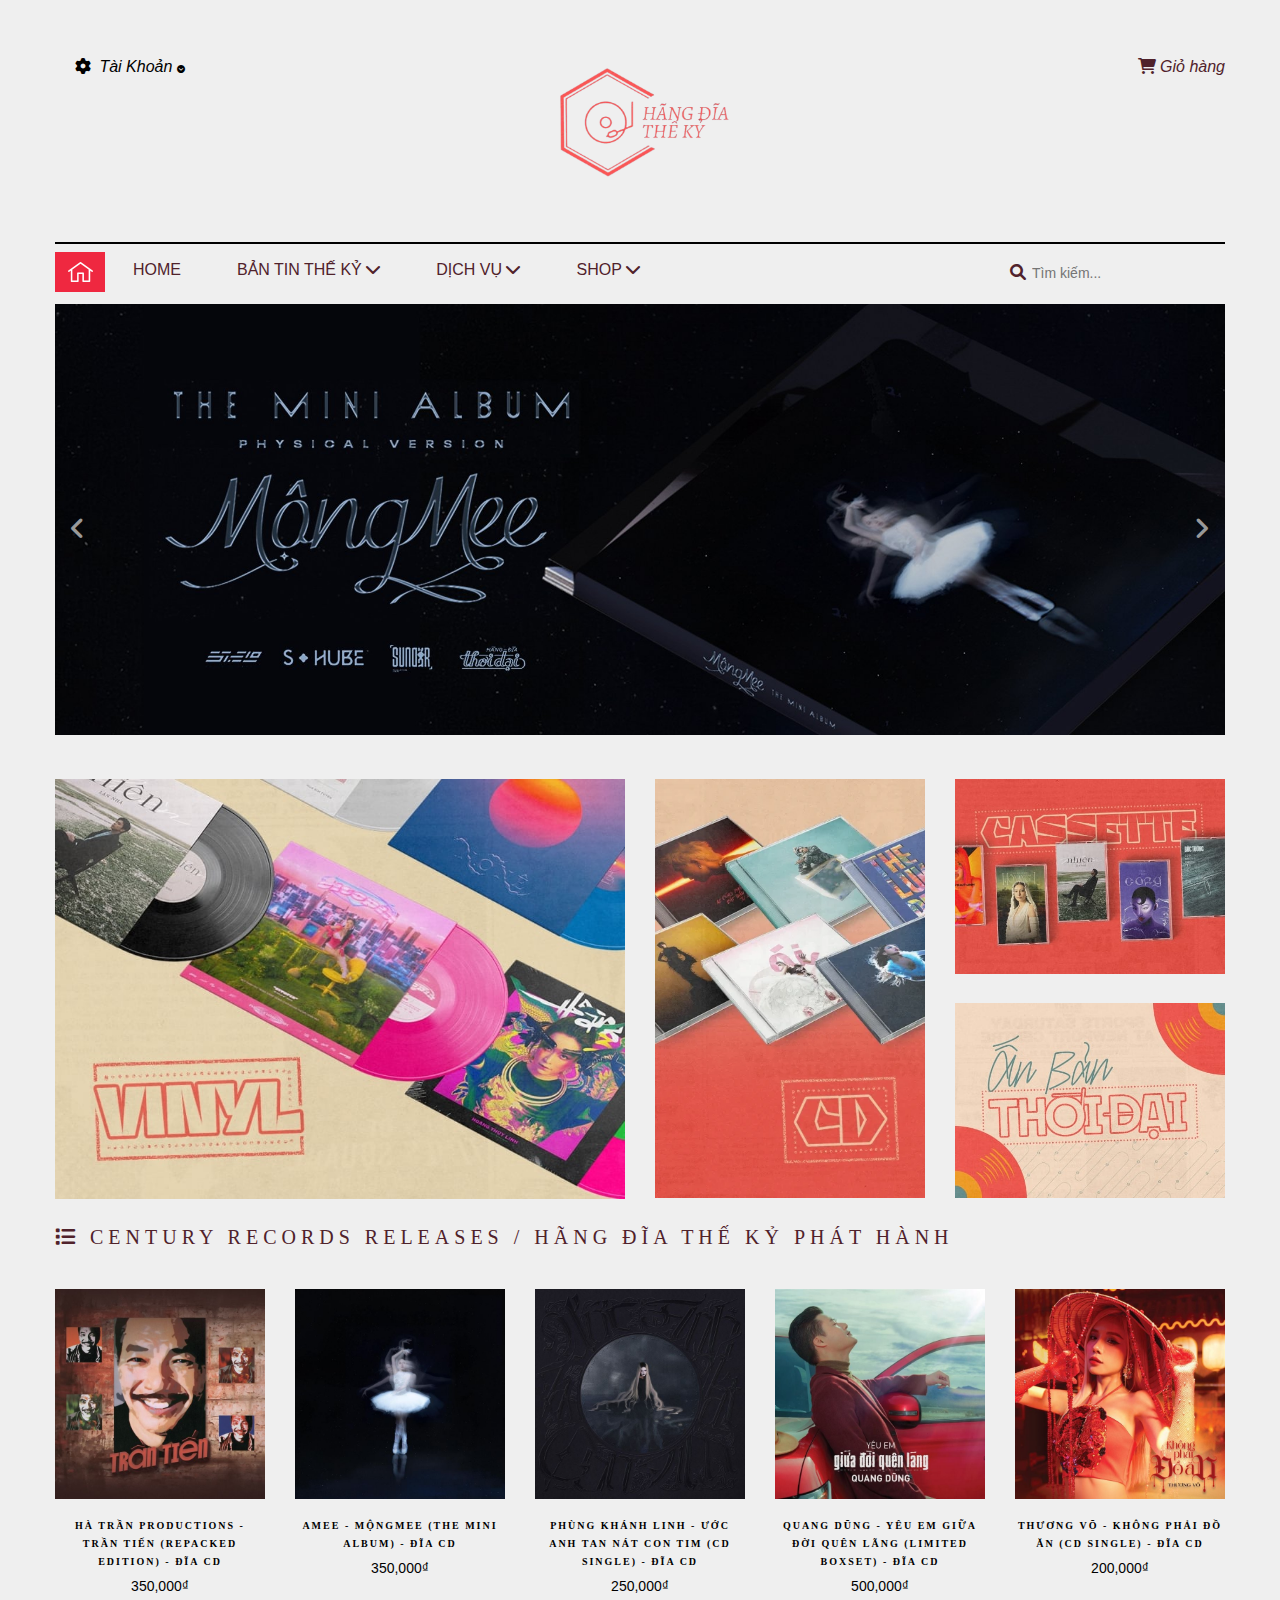
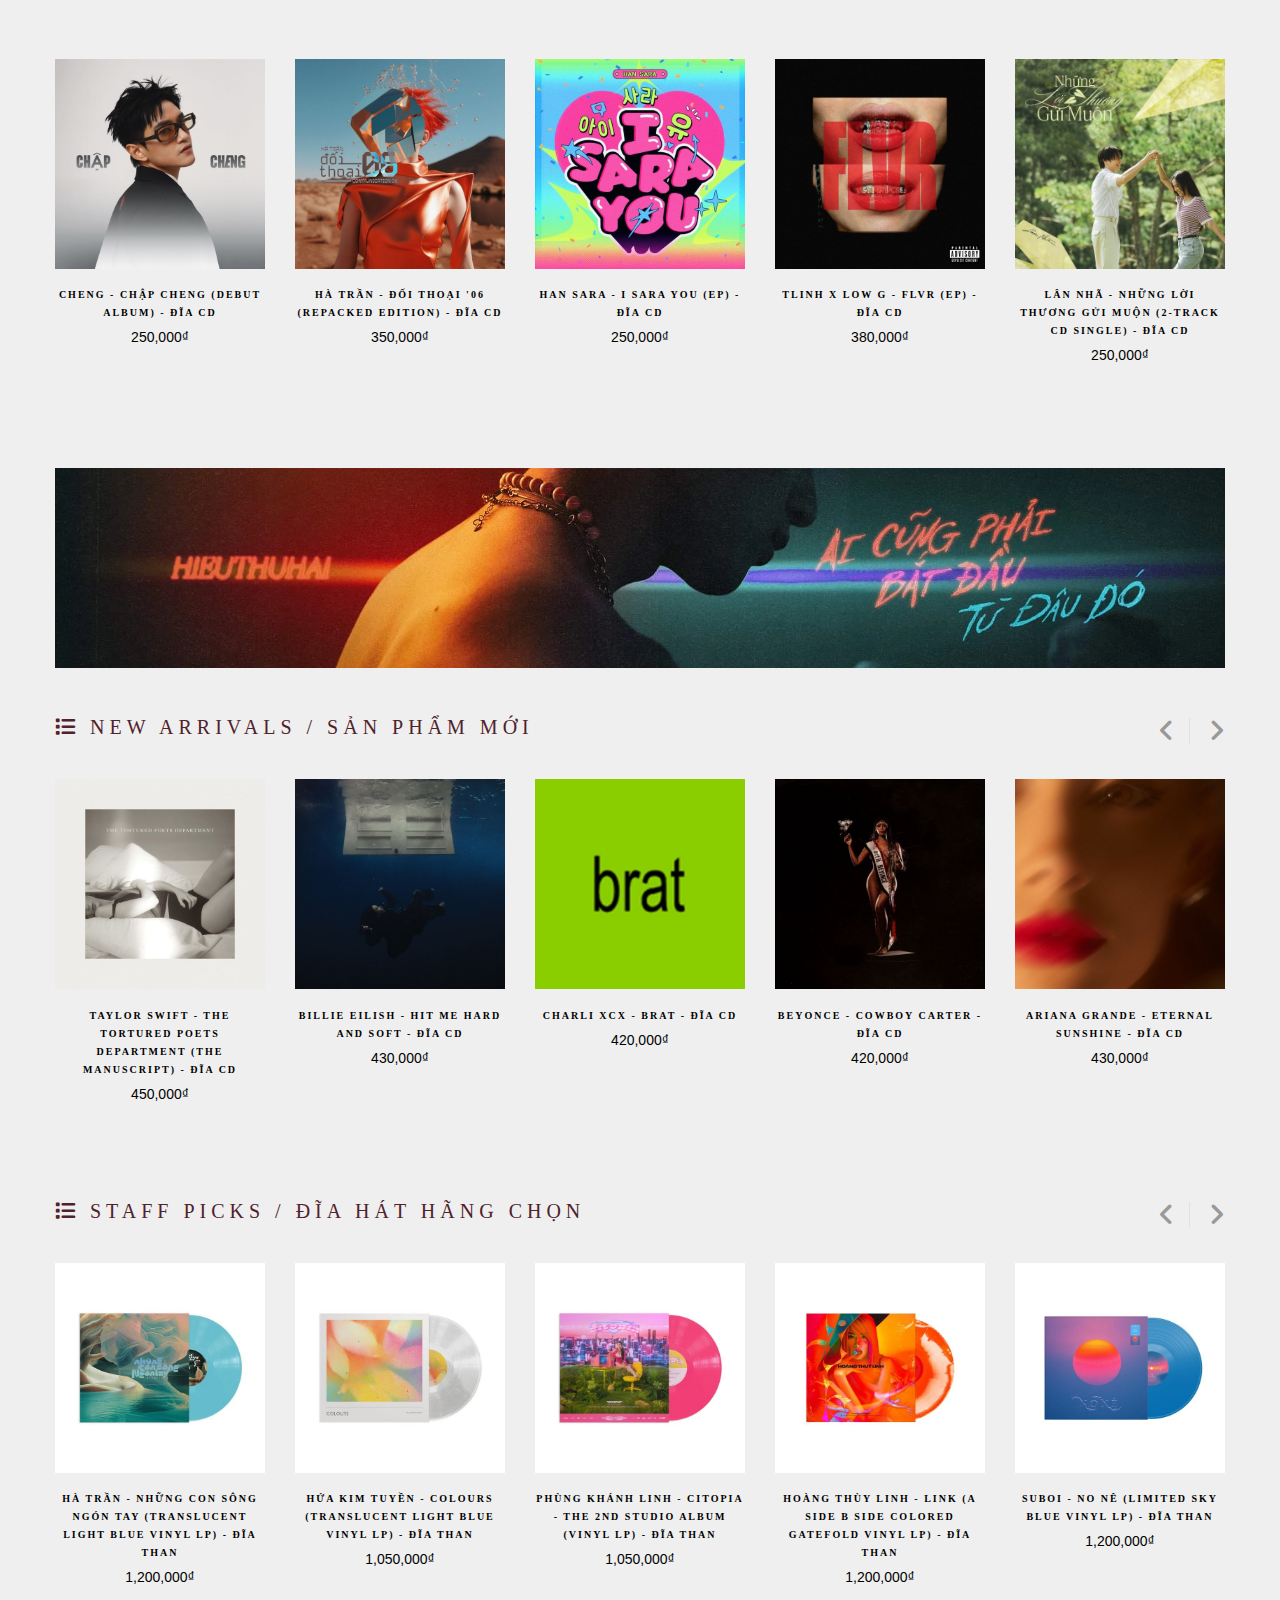
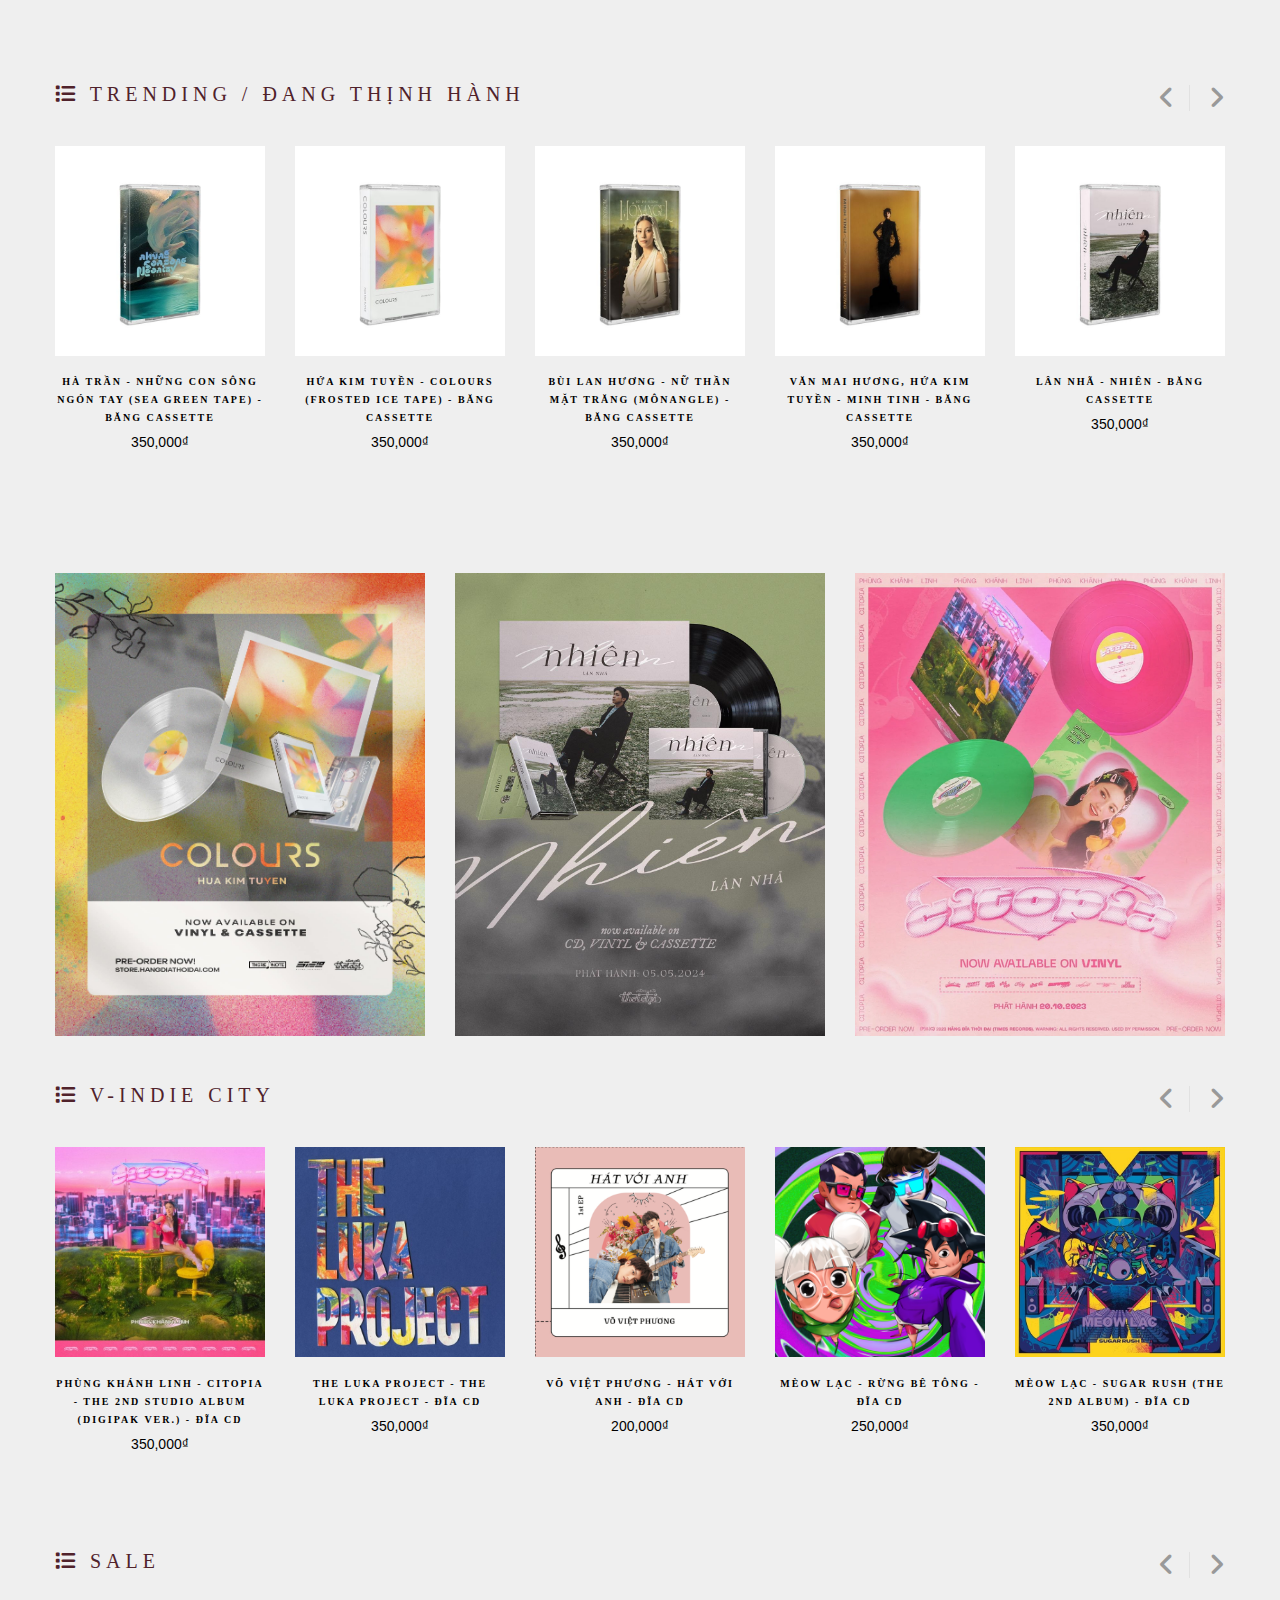
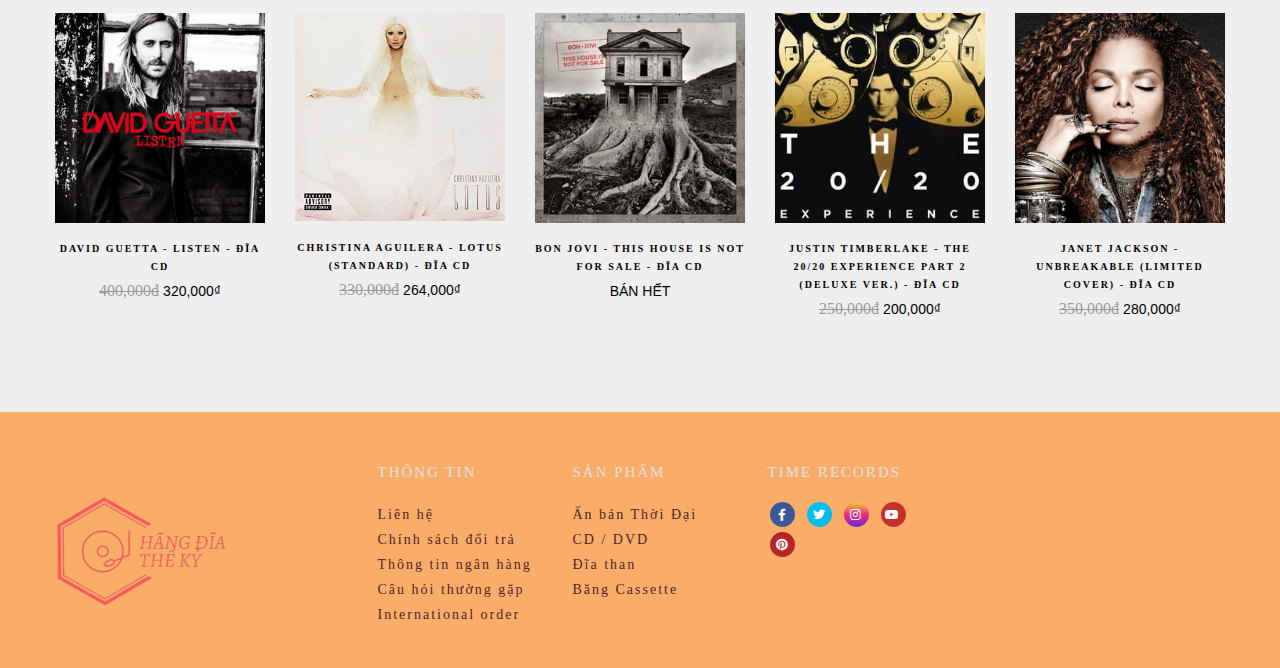
==== commit 7237c213: "hoàn thiện preview" ====
--- a/index.html
+++ b/index.html
@@ -12,13 +12,44 @@
     <link rel="stylesheet" href="./styles/arrivals.css">
     <link rel="stylesheet" href="./styles/side-bar.css">
     <link rel="stylesheet" href="./styles/header.css">
-    
+    <link rel="stylesheet" href="./styles/preview.css">
     <!-- import font -->
     <link rel="stylesheet" href="https://cdnjs.cloudflare.com/ajax/libs/font-awesome/6.0.0-beta3/css/all.min.css">
   </head>
   <body>
     <!-- Trang Store -->
-   
+    <!-- Preview -->
+    <div class="preview-product">
+      <div class="preview-background">
+        <div class="preview-content">
+          <div class="close-btn">
+            <button id="preview-close">
+              <i class="fa-solid fa-xmark"></i>
+            </button>
+          </div>
+          <div class="col-6">
+            <div id="preview-img">
+              <img src="" alt="Product Image" id="preview-image" />
+            </div>
+          </div>
+          <div class="col-6">
+            <div class="preview-info">
+              <div class="preview-title">
+                <h2 id="preview-title" style="margin: 0;"></h2>
+              </div>
+              <div class="preview-detail">
+                <div class="preview-descrip">
+                  <p id="preview-descrip"></p>
+                </div>
+                <div class="preview-price" id="preview-price">
+                  <span id="preview-price"></span>
+                </div>
+              </div>
+            </div>
+          </div>
+        </div>
+      </div>
+    </div>
   <!-- SIDE BAR -->
   <!-- Thanh sidebar responsive -->
   <div class="side-bar">
@@ -41,15 +72,15 @@
       </div>
       <div class="side-bar-nav">
         <ul>
-          <li class="side-bar-items">HOME</li>
+          <li class="side-bar-items"><a href="./home.html">HOME</a></li>
           <li class="side-bar-items">
-            <a href="#">BẢN TIN THỜI ĐẠI</a>
+            <a href="#">BẢN TIN THẾ KỶ</a>
           </li>
           <li class="side-bar-items">
             <a href="#">DỊCH VỤ</a>
           </li>
           <li class="side-bar-items">
-            <a href="#">SHOP</a>
+            <a href="./index.html">SHOP</a>
           </li>
         </ul>
       </div>
@@ -102,7 +133,7 @@
                 </li>
                 <li class="nav-item"><a href="./home.html">HOME</a></li>
                 <li class="nav-item">
-                  <a href="#">BẢN TIN THỜI ĐẠI <i class="fas fa-chevron-down"></i></a>
+                  <a href="#">BẢN TIN THẾ KỶ <i class="fas fa-chevron-down"></i></a>
                   <ul class="nav-dropdown">
                     <li>
                       <a href="#">US-UK</a>
@@ -126,7 +157,7 @@
                     <li class="mega-menu">
                         <div class="wrapper-menu">
                           <div class="menu-item">
-                            <h3>ẤN BẢN THỜI ĐẠI</h3>
+                            <h3>ẤN BẢN THẾ KỶ</h3>
                             <ul class="super">
                               <li><a href="#">Ấn Bản Có Chữ Ký</a></li>
                               <li><a href="#">CD + DVD</a></li>
@@ -287,7 +318,11 @@
               Century Records releases / hãng đĩa thế kỷ phát hành
             </h2>
             <div class="wrapper-product">
-              <div class="product">
+              <div class="product"
+                  data-image-src="./assets/back-images/TIMES EXCLUSIVES/product-feature-img/ha-tran-tran-tien-08-repacked-edition-dia-cd_1_ed9294e80a0744a6aedd151f432f86fb_grande.jpg"
+                  data-name="Hà Trần Productions - TrẦn TiẾn (Repacked Edition) - Đĩa CD"
+                  data-price="350,000₫"
+                  data-info = "Hà Trần Productions - TrẦn TiẾn (Repacked Edition). Nhân dịp kỷ niệm 30 năm ca hát của diva Hà Trần, Hãng Đĩa Thế Kỷ và Hà Trần Productions tái bản album tác giả Trần Tiến với các giọng ca: Hà Trần, Tùng Dương, Hòa T. Trần, David Trần. Các bản ghi được remastered 2024 bởi nhạc sĩ Trần Thanh Phương.">
                 <div class="img-container" style="position: relative;">
                   <img
                     src="./assets/back-images/TIMES EXCLUSIVES/product-feature-img/ha-tran-tran-tien-08-repacked-edition-dia-cd_1_ed9294e80a0744a6aedd151f432f86fb_grande.jpg"
@@ -295,7 +330,7 @@
                     class="img_product"
                   />
                   <img src="./assets/back-images/TIMES EXCLUSIVES/back-img/back_img_tran_tien.jpg" alt="trantien" class="back_img">
-                  <div class="preview"><a href="#"><i class="fa-solid fa-eye"></i></a></div>
+                  <div class="preview"><button><i class="fa-solid fa-eye"></i></button></div>
                 </div>
                 <h4 class="product_name">
                   Hà Trần Productions - TrẦn TiẾn (Repacked Edition) - Đĩa CD
@@ -307,7 +342,11 @@
                   <button type="submit" name="add" class="add_to_cart">Thêm vào giỏ</button>
                 </form>
               </div>
-              <div class="product">
+              <div class="product"
+                  data-image-src="./assets/back-images/TIMES EXCLUSIVES/back-img/amee-mongmee-mini-album_bed1ee197c8d4b49b54341920dd68e7e_grande.jpg"
+                  data-name="AMEE - MỘNGMEE (The Mini Album) - Đĩa CD"
+                  data-price="350,000₫"
+                  data-info = "AMEE - MỘNGMEE (The Mini Album): dự án âm nhạc được chờ đợi nhất sau 4 năm của AMEE do S-HUBE sản xuất âm nhạc. Ấn bản vật lý dự kiến sẽ được phát hành từ 15 đến 25.9 theo cập nhật mới nhất. ">
                 <div class="img-container" style="position: relative;">
                 <img
                   src="./assets/back-images/TIMES EXCLUSIVES/product-feature-img/amee-mongmee-mini-album_bed1ee197c8d4b49b54341920dd68e7e_grande.jpg"
@@ -315,7 +354,7 @@
                   class="img_product"
                 />
                 <img src="./assets/back-images/TIMES EXCLUSIVES/back-img/amee-mongmee-mini-album_bed1ee197c8d4b49b54341920dd68e7e_grande.jpg" alt="AMEE" class="back_img">
-                <div class="preview"><a href="#"><i class="fa-solid fa-eye"></i></a></div>
+                <div class="preview"><button><i class="fa-solid fa-eye"></i></button></div>
                 </div>
                 <h4 class="product_name">
                   AMEE - MỘNGMEE (The Mini Album) - Đĩa CD
@@ -327,7 +366,16 @@
                   <button type="submit" name="add" class="add_to_cart">Thêm vào giỏ</button>
                 </form>
               </div>
-              <div class="product">
+              <div class="product"
+                  data-image-src="./assets/back-images/TIMES EXCLUSIVES/product-feature-img/phung_khanh_linh_uoc_anh_tan_nat_con_tim-cd_69f1a4a525b7456dae7ca39aeaf8fea6_grande.jpg"
+                  data-name="Phùng Khánh Linh - ƯỚC ANH TAN NÁT CON TIM (CD Single) - Đĩa CD"
+                  data-price="250,000₫"
+                  data-info = "PHÙNG KHÁNH LINH - ƯỚC ANH TAN NÁT CON TIM (CD SINGLE)
+                  Phiên bản vật lý đĩa đơn 【ƯỚC ANH TAN NÁT CON TIM.】
+                  Artist: PHÙNG KHÁNH LINH
+                  Title: ƯỚC ANH TAN NÁT CON TIM (CD SINGLE)
+                  Record label: BLACK SWAN LABEL LLC.
+                  Publisher & Distributor: HÃNG ĐĨA Thế Kỷ">
                 <div class="img-container" style="position: relative;">
                 <img
                   src="./assets/back-images/TIMES EXCLUSIVES/product-feature-img/phung_khanh_linh_uoc_anh_tan_nat_con_tim-cd_69f1a4a525b7456dae7ca39aeaf8fea6_grande.jpg"
@@ -335,11 +383,10 @@
                   class="img_product"
                 />
                 <img src="./assets/back-images/TIMES EXCLUSIVES/back-img/phung_khanh_linh-uoc_anh_tan_nat_con_tim-cd_single_0072767b7d514dc2a7685bcc20d2f5a0_grande.jpg" alt="phung_khanh_linh" class="back_img">
-                <div class="preview"><a href="#"><i class="fa-solid fa-eye"></i></a></div>
+                <div class="preview"><button><i class="fa-solid fa-eye"></i></button></div>
                 </div>
                 <h4 class="product_name">
-                  Phùng Khánh Linh - ƯỚC ANH TAN NÁT CON TIM (CD Single) - Đĩa
-                  CD
+                  Phùng Khánh Linh - ƯỚC ANH TAN NÁT CON TIM (CD Single) - Đĩa CD
                 </h4>
                 <span class="price">250,000₫</span>
                 <form method="post" action="" class="add-to-cart">
@@ -348,7 +395,12 @@
                   <button type="submit" name="add" class="add_to_cart">Thêm vào giỏ</button>
                 </form>
               </div>
-              <div class="product">
+              <div class="product"
+                  data-image-src="./assets/back-images/TIMES EXCLUSIVES/product-feature-img/quang-dung_yeu-em-giua-doi-quen-lang_cd-cover_1909b4abb15148e9a9148ecc3e170371_grande.jpg"
+                  data-name="Quang Dũng - Yêu Em Giữa Đời Quên Lãng (Limited Boxset) - Đĩa CD"
+                  data-price="500,000₫"
+                  data-info = "Hãng Đĩa Thế Kỷ hân hạnh giới thiệu album mới nhất của Ca sĩ Quang Dũng do QD Productions phối hợp cùng Giám đốc âm nhạc Nguyễn Thanh Nhật Minh sản xuất.
+                  Mở bán chính thức trên kệ đĩa toàn quốc vào ngày 18/08/2024. Mời quý vị tìm nghe và thưởng thức nhé.">
                 <div class="img-container" style="position: relative;">
                 <img
                   src="./assets/back-images/TIMES EXCLUSIVES/product-feature-img/quang-dung_yeu-em-giua-doi-quen-lang_cd-cover_1909b4abb15148e9a9148ecc3e170371_grande.jpg"
@@ -356,7 +408,7 @@
                   class="img_product"
                 />
                 <img src="./assets/back-images/TIMES EXCLUSIVES/back-img/quang-dung_yeu-em-giua-doi-quen-lang_cd-mockup-02_507955b5125e419daa925b55615d61f6_grande.jpg" alt="quang_dung" class="back_img">
-                <div class="preview"><a href="#"><i class="fa-solid fa-eye"></i></a></div>
+                <div class="preview"><button><i class="fa-solid fa-eye"></i></button></div>
                 </div>
                 <h4 class="product_name">
                   Quang Dũng - Yêu Em Giữa Đời Quên Lãng (Limited Boxset) - Đĩa
@@ -369,7 +421,17 @@
                   <button type="submit" name="add" class="add_to_cart">Thêm vào giỏ</button>
                 </form>
               </div>
-              <div class="product">
+              <div class="product"
+                  data-image-src="./assets/back-images/TIMES EXCLUSIVES/product-feature-img/img_8288_bf57eebb433142ac87e53f31d04d73c0_grande.jpg"
+                  data-name="Thương Võ - Không Phải Đồ Ăn (CD Single) - Đĩa CD"
+                  data-price="200,000₫"
+                  data-info = "Thương Võ - Không Phải Đồ Ăn (CD Single) - Đĩa CD
+
+                  Phiên bản vật lý đĩa đơn 【Thương Võ - Không Phải Đồ Ăn】💿 50 Bạn Pre-Order sớm nhất sẽ được mời tham dự Fansign ký đĩa cùng Thương Võ vào lúc 15h ngày 10.09.2024 tại Hãng Đĩa Thế Kỷ (Số 6 Nguyễn Văn Nguyễn, P. Tân Định, Quận 1, TP.HCM)
+                  
+                  Nghệ sỹ: THƯƠNG VÕ
+                  Tên chương trình: KHÔNG PHẢI ĐỒ ĂN (CD SINGLE)
+                  Hãng phát hành: THƯƠNG ENTERTAINMENT / 88 MUSIC ENTERTAINMENT">
                 <div class="img-container" style="position: relative;">
                 <img
                   src="./assets/back-images/TIMES EXCLUSIVES/product-feature-img/img_8288_bf57eebb433142ac87e53f31d04d73c0_grande.jpg"
@@ -377,7 +439,7 @@
                   class="img_product"
                 />
                 <img src="./assets/back-images/TIMES EXCLUSIVES/back-img/thuong_vo.jpg" alt="thuong_vo" class="back_img">
-                <div class="preview"><a href="#"><i class="fa-solid fa-eye"></i></a></div>
+                <div class="preview"><button><i class="fa-solid fa-eye"></i></button></div>
                 </div>
                 <h4 class="product_name">
                   Thương Võ - Không Phải Đồ Ăn (CD Single) - Đĩa CD
@@ -394,7 +456,16 @@
 
           <div class="wrapper">
             <div class="wrapper-product">
-              <div class="product">
+              <div class="product"
+                  data-image-src="./assets/back-images/TIMES EXCLUSIVES/product-feature-img/img_8775_027ea05209a54b16b3a32e14d8782fac_grande.jpg"
+                  data-name="CHENG - CHẬP CHENG (DEBUT ALBUM) - Đĩa CD"
+                  data-price="250,000₫"
+                  data-info = "CHENG - CHẬP CHENG (DEBUT ALBUM) - Đĩa CD
+
+                  Artist: CHENG
+                  Title: CHẬP CHENG
+                  Record label: +84 ENTERTAINMENT
+                  Publisher & Distributor: HÃNG ĐĨA Thế Kỷ">
                 <div class="img-container" style="position: relative;">
                 <img
                   src="./assets/back-images/TIMES EXCLUSIVES/product-feature-img/img_8775_027ea05209a54b16b3a32e14d8782fac_grande.jpg"
@@ -402,7 +473,7 @@
                   class="img_product"
                 />
                 <img src="./assets/back-images/TIMES EXCLUSIVES/back-img/chap_cheng.jpg" alt="chap_cheng" class="back_img">
-                <div class="preview"><a href="#"><i class="fa-solid fa-eye"></i></a></div>
+                <div class="preview"><button><i class="fa-solid fa-eye"></i></button></div>
                 </div>
                 <h4 class="product_name">
                   CHENG - CHẬP CHENG (DEBUT ALBUM) - Đĩa CD
@@ -414,7 +485,11 @@
                   <button type="submit" name="add" class="add_to_cart">Thêm vào giỏ</button>
                 </form>
               </div>
-              <div class="product">
+              <div class="product"
+              		data-image-src="./assets/back-images/TIMES EXCLUSIVES/product-feature-img/toc_do.jpg"
+                  data-name="Hà Trần - Đối Thoại '06 (Repacked Edition) - Đĩa CD"
+                  data-price="350,000₫"
+                  data-info = "Hà Trần - Đối Thoại '06/ Communication '06 (Repacked Edition): Nhân dịp kỷ niệm 30 năm ca hát của diva Hà Trần. Hãng Đĩa Thế Kỷ và Hà Trần Productions tái bản album phòng thu thứ 5 của Hà Trần Đối Thoại '06/ Communication '06, album từng chiến thắng hạng mục Album Của Năm - Giải thưởng Cống Hiến 2007. Ấn bản này với quy cách sản xuất và bìa mới, các bản ghi được remastered 2024 bởi nhạc sĩ Trần Thanh Phương.">
                 <div class="img-container" style="position: relative;">
                 <img
                   src="./assets/back-images/TIMES EXCLUSIVES/product-feature-img/toc_do.jpg"
@@ -422,7 +497,7 @@
                   class="img_product"
                 />
                 <img src="./assets/back-images/TIMES EXCLUSIVES/back-img/doi_thoai_chuan.jpg" alt="doi_thoai" class="back_img">
-                <div class="preview"><a href="#"><i class="fa-solid fa-eye"></i></a></div>
+                <div class="preview"><button><i class="fa-solid fa-eye"></i></button></div>
                 </div>
                 <h4 class="product_name">
                   Hà Trần - Đối Thoại '06 (Repacked Edition) - Đĩa CD
@@ -434,7 +509,18 @@
                   <button type="submit" name="add" class="add_to_cart">Thêm vào giỏ</button>
                 </form>
               </div>
-              <div class="product">
+              <div class="product"
+              		data-image-src="./assets/back-images/TIMES EXCLUSIVES/product-feature-img/img_8774_5c9669209bd6476c9a8cdc996d7ee5c7_grande.jpg"
+                  data-name="HAN SARA - I SARA YOU (EP) - Đĩa CD"
+                  data-price="250,000₫"
+                  data-info = "HAN SARA - I SARA YOU (EP) - Đĩa CD
+
+                  EP đầu tay của HAN SARA 【I SARA YOU】sẽ chính thức mở bán vào 16.09.2024
+                  
+                  Artist: HAN SARA
+                  Title: I SARA YOUU
+                  Record label: +84 ENTERTAINMENT
+                  Publisher & Distributor: HÃNG ĐĨA Thế Kỷ">
                 <div class="img-container" style="position: relative;">
                 <img
                   src="./assets/back-images/TIMES EXCLUSIVES/product-feature-img/img_8774_5c9669209bd6476c9a8cdc996d7ee5c7_grande.jpg"
@@ -442,7 +528,7 @@
                   class="img_product"
                 />
                 <img src="./assets/back-images/TIMES EXCLUSIVES/back-img/heart.jpg" alt="t_sara_you" class="back_img">
-                <div class="preview"><a href="#"><i class="fa-solid fa-eye"></i></a></div>
+                <div class="preview"><button><i class="fa-solid fa-eye"></i></button></div>
                 </div>
                 <h4 class="product_name">
                   HAN SARA - I SARA YOU (EP) - Đĩa CD
@@ -454,7 +540,15 @@
                   <button type="submit" name="add" class="add_to_cart">Thêm vào giỏ</button>
                 </form>
               </div>
-              <div class="product">
+              <div class="product"
+              		data-image-src="./assets/back-images/TIMES EXCLUSIVES/product-feature-img/lowG.png"
+                  data-name="tlinh x Low G - FLVR (EP) - Đĩa CD"
+                  data-price="380,000₫"
+                  data-info = "tlinh x Low G - FLVR (EP) - Đĩa CD
+
+                  Nghệ sỹ: tlinh x Low G
+                  Tên chương trình:FLVR
+                  Hãng đĩa: AIS LABEL/ DLM ENTERTAINMENT">
                 <div class="img-container" style="position: relative;">
                 <img
                   src="./assets/back-images/TIMES EXCLUSIVES/product-feature-img/lowG.png"
@@ -462,7 +556,7 @@
                   class="img_product"
                 />
                 <img src="./assets/back-images/TIMES EXCLUSIVES/back-img/back_img_lowg.png" alt="FLVR" class="back_img">
-                <div class="preview"><a href="#"><i class="fa-solid fa-eye"></i></a></div>
+                <div class="preview"><button><i class="fa-solid fa-eye"></i></button></div>
                 </div>
                 <h4 class="product_name">tlinh x Low G - FLVR (EP) - Đĩa CD</h4>
                 <span class="price">380,000₫</span>
@@ -472,7 +566,16 @@
                   <button type="submit" name="add" class="add_to_cart">Thêm vào giỏ</button>
                 </form>
               </div>
-              <div class="product">
+              <div class="product"
+              		data-image-src="./assets/back-images/TIMES EXCLUSIVES/product-feature-img/lan_nha.png"
+                  data-name="Lân Nhã - Những Lời Thương Gửi Muộn (2-Track CD Single) - Đĩa CD"
+                  data-price="350,000₫"
+                  data-info = "Lân Nhã - Những Lời Thương Gửi Muộn (2-Track CD Single) - Đĩa CD Việt Nam
+
+                  Artist: LÂN NHÃ
+                  Title: NHỮNG LỜI THƯƠNG GỬI MUỘN
+                  Record label: LÂN NHÃ
+                  Publisher & Distributor: HÃNG ĐĨA THẾ KỶ">
                 <div class="img-container" style="position: relative;">
                 <img
                   src="./assets/back-images/TIMES EXCLUSIVES/product-feature-img/lan_nha.png"
@@ -480,7 +583,7 @@
                   class="img_product"
                 />
                 <img src="./assets/back-images/TIMES EXCLUSIVES/back-img/back_img_lan_nha.png" alt="lan_nha" class="back_img">
-                <div class="preview"><a href="#"><i class="fa-solid fa-eye"></i></a></div>
+                <div class="preview"><button><i class="fa-solid fa-eye"></i></button></div>
                 </div>
                 <h4 class="product_name">
                   Lân Nhã - Những Lời Thương Gửi Muộn (2-Track CD Single) - Đĩa
@@ -523,7 +626,19 @@
             <div class="arrivals">
                 <div class="slider-product-2  margin-container">
                   <!-- start product -->
-                  <div class="product">
+                  <div class="product"
+                    data-image-src="./assets/back-images/NEW ARRIVALS/product-feature-img/-department-taylor-swift-album-020424-ced140530abf477d9c47af75c12fcbb3_733432c0b9eb48399e5fdc1f301def98_grande.jpg"
+                    data-name="TAYLOR SWIFT - THE TORTURED POETS DEPARTMENT (THE MANUSCRIPT) - ĐĨA CD"
+                    data-price="450,000₫"
+                    data-info = " The Tortured Poets Department CD + Bonus Track “The Manuscript” 
+                    Ships on or about 4/19/24
+                    16 Tracks + Bonus Track “The Manuscript”
+                    Collectible CD album in single jewel case with unique front and back cover art
+                    1 Disc album with collectible disc artwork
+                    A collectible 20-page booklet that includes all song lyrics and never-before-seen photos
+                    10”x10” Double-Sided Poster
+                    Side 1 includes full size photograph of Taylor Swift
+                    Side 2 includes one handwritten lyric, unique to this CD">
                 <div class="img-container" style="position: relative;">
                     <img
                       src="./assets/back-images/NEW ARRIVALS/product-feature-img/-department-taylor-swift-album-020424-ced140530abf477d9c47af75c12fcbb3_733432c0b9eb48399e5fdc1f301def98_grande.jpg"
@@ -531,7 +646,7 @@
                       class="img_product"
                     />
                     <img src="./assets/back-images/NEW ARRIVALS/back-img/taylor-swift-the-tortured-poets-department-dia-cd_797195893b37498cbe5ff4786954b92a_grande.png" alt="lan_nha" class="back_img">
-                <div class="preview"><a href="#"><i class="fa-solid fa-eye"></i></a></div>
+                <div class="preview"><button><i class="fa-solid fa-eye"></i></button></div>
                 </div>
                     <h4 class="product_name">
                       TAYLOR SWIFT - THE TORTURED POETS DEPARTMENT (THE MANUSCRIPT) - ĐĨA CD
@@ -546,7 +661,11 @@
                   </div>
                   <!-- end product -->
                   <!-- start product -->
-                  <div class="product">
+                  <div class="product"
+                    data-image-src="./assets/back-images/NEW ARRIVALS/product-feature-img/billie-eilish-hit-me-hard-and-soft-dia-cd_acf267f66d9943ba86e3a89ada79f3c1_grande.jpg"
+                    data-name="BILLIE EILISH - HIT ME HARD AND SOFT - ĐĨA CD"
+                    data-price="430,000₫"
+                    data-info = "Billie Eilish - Hit Me Hard And Soft - Đĩa CD - Hãng Đĩa Thế Kỷ (Century Record)  ⭕️ CD Store in No. 3 Cau Giay Street, Lang Thuong Ward, Dong Da District, Hanoi">
                 <div class="img-container" style="position: relative;">
                     <img
                       src="./assets/back-images/NEW ARRIVALS/product-feature-img/billie-eilish-hit-me-hard-and-soft-dia-cd_acf267f66d9943ba86e3a89ada79f3c1_grande.jpg"
@@ -554,7 +673,7 @@
                       class="img_product"
                     />
                     <img src="./assets/back-images/NEW ARRIVALS/back-img/billie-eilish-hit-me-hard-and-soft-dia-cd_acf267f66d9943ba86e3a89ada79f3c1_grande.jpg" class="back_img">
-                <div class="preview"><a href="#"><i class="fa-solid fa-eye"></i></a></div>
+                <div class="preview"><button><i class="fa-solid fa-eye"></i></button></div>
                 </div>
                     <h4 class="product_name">
                       BILLIE EILISH - HIT ME HARD AND SOFT - ĐĨA CD
@@ -569,7 +688,11 @@
                   </div>
                   <!-- end product -->
                   <!-- start product -->
-                  <div class="product">
+                  <div class="product"
+                    data-image-src="./assets/back-images/NEW ARRIVALS/product-feature-img/charli-xcx-brat-dia-cd_029de72df19f4174a723c7166d38797e_grande.jpeg"
+                    data-name="CHARLI XCX - BRAT - ĐĨA CD"
+                    data-price="420,000₫"
+                    data-info = "CHARLI XCX - BRAT - ĐĨA CD - Hãng Đĩa Thế Kỷ (Century Record)  ⭕️ CD Store in No. 3 Cau Giay Street, Lang Thuong Ward, Dong Da District, Hanoi">
                 <div class="img-container" style="position: relative;">
                     <img
                       src="./assets/back-images/NEW ARRIVALS/product-feature-img/charli-xcx-brat-dia-cd_029de72df19f4174a723c7166d38797e_grande.jpeg"
@@ -577,7 +700,7 @@
                       class="img_product"
                     />
                     <img src="./assets/back-images/NEW ARRIVALS/back-img/charli-xcx-brat-dia-cd_029de72df19f4174a723c7166d38797e_grande.jpeg" alt="lan_nha" class="back_img">
-                <div class="preview"><a href="#"><i class="fa-solid fa-eye"></i></a></div>
+                <div class="preview"><button><i class="fa-solid fa-eye"></i></button></div>
                 </div>
                     <h4 class="product_name">
                       CHARLI XCX - BRAT - ĐĨA CD
@@ -592,7 +715,11 @@
                   </div>
                   <!-- end product -->
                   <!-- start product -->
-                  <div class="product">
+                  <div class="product"
+                    data-image-src="./assets/back-images/NEW ARRIVALS/product-feature-img/3-beyonce-cowboy-carter-backcover-variant-1_42f76fae88ad49b5abb1af42facb0577_grande.jpg"
+                    data-name="BEYONCE - COWBOY CARTER - ĐĨA CD"
+                    data-price="420,000₫"
+                    data-info = "BEYONCE - COWBOY CARTER - Đĩa CD - Hãng Đĩa Thế Kỷ (Century Record)  ⭕️ CD Store in No. 3 Cau Giay Street, Lang Thuong Ward, Dong Da District, Hanoi">
                 <div class="img-container" style="position: relative;">
                     <img
                       src="./assets/back-images/NEW ARRIVALS/product-feature-img/3-beyonce-cowboy-carter-backcover-variant-1_42f76fae88ad49b5abb1af42facb0577_grande.jpg"
@@ -600,7 +727,7 @@
                       class="img_product"
                     />
                     <img src="./assets/back-images/NEW ARRIVALS/back-img/beyonce-cowboy-carter-dia-cd_e5f0403ff96744ada9080466d63bb876_grande.jpg" alt="lan_nha" class="back_img">
-                <div class="preview"><a href="#"><i class="fa-solid fa-eye"></i></a></div>
+                <div class="preview"><button><i class="fa-solid fa-eye"></i></button></div>
                 </div>
                     <h4 class="product_name">
                       BEYONCE - COWBOY CARTER - ĐĨA CD
@@ -615,7 +742,11 @@
                   </div>
                   <!-- end product -->
                   <!-- start product -->
-                  <div class="product">
+                  <div class="product"
+                    data-image-src="./assets/back-images/NEW ARRIVALS/product-feature-img/ariana-grande-eternal-sunshine-dia-cd_ef8a89810f5441c1a02bf0072960e4a9_grande.jpg"
+                    data-name="ARIANA GRANDE - ETERNAL SUNSHINE - ĐĨA CD"
+                    data-price="430,000₫"
+                    data-info = "ARIANA GRANDE - ETERNAL SUNSHINE - ĐĨA CD - Hãng Đĩa Thế Kỷ (Century Record)  ⭕️ CD Store in No. 3 Cau Giay Street, Lang Thuong Ward, Dong Da District, Hanoi">
                 <div class="img-container" style="position: relative;">
                     <img
                       src="./assets/back-images/NEW ARRIVALS/product-feature-img/ariana-grande-eternal-sunshine-dia-cd_ef8a89810f5441c1a02bf0072960e4a9_grande.jpg"
@@ -623,7 +754,7 @@
                       class="img_product"
                     />
                     <img src="./assets/back-images/NEW ARRIVALS/back-img/ariana-grande-eternal-sunshine-dia-cd_ef8a89810f5441c1a02bf0072960e4a9_grande.jpg" alt="lan_nha" class="back_img">
-                <div class="preview"><a href="#"><i class="fa-solid fa-eye"></i></a></div>
+                <div class="preview"><button><i class="fa-solid fa-eye"></i></button></div>
                 </div>
                     <h4 class="product_name">
                       ARIANA GRANDE - ETERNAL SUNSHINE - ĐĨA CD
@@ -638,7 +769,11 @@
                   </div>
                   <!-- end product -->
                   <!-- start product -->
-                  <div class="product">
+                  <div class="product"
+                    data-image-src="./assets/back-images/NEW ARRIVALS/product-feature-img/dua-lipa-radical-optimism-lenticular-cover-dia-cd_f25b1c84b5804980ac59284f880784ce_grande.png"
+                    data-name="DUA LIPA - RADICAL OPTIMISM (LENTICULAR COVER) - ĐĨA CD"
+                    data-price="390,000₫"
+                    data-info = "DUA LIPA - RADICAL OPTIMISM (LENTICULAR COVER) - ĐĨA CD - Hãng Đĩa Thế Kỷ (Century Record)  ⭕️ CD Store in No. 3 Cau Giay Street, Lang Thuong Ward, Dong Da District, Hanoi">
                 <div class="img-container" style="position: relative;">
                     <img
                       src="./assets/back-images/NEW ARRIVALS/product-feature-img/dua-lipa-radical-optimism-lenticular-cover-dia-cd_f25b1c84b5804980ac59284f880784ce_grande.png"
@@ -646,7 +781,7 @@
                       class="img_product"
                     />
                     <img src="./assets/back-images/NEW ARRIVALS/back-img/dua-lipa-radical-optimism-lenticular-cover-dia-cd_f25b1c84b5804980ac59284f880784ce_grande.png" alt="lan_nha" class="back_img">
-                <div class="preview"><a href="#"><i class="fa-solid fa-eye"></i></a></div>
+                <div class="preview"><button><i class="fa-solid fa-eye"></i></button></div>
                 </div>
                     <h4 class="product_name">
                       DUA LIPA - RADICAL OPTIMISM (LENTICULAR COVER) - ĐĨA CD
@@ -661,7 +796,11 @@
                   </div>
                   <!-- end product -->
                   <!-- start product -->
-                  <div class="product">
+                  <div class="product"
+                    data-image-src="./assets/back-images/NEW ARRIVALS/product-feature-img/wallows-model-dia-cd_12aaaeec117343a4b6e0f366131f96a8_grande.jpg"
+                    data-name="WALLOWS - MODEL - ĐĨA CD"
+                    data-price="430,000₫"
+                    data-info = "WALLOWS - MODEL - ĐĨA CD - Hãng Đĩa Thế Kỷ (Century Record)  ⭕️ CD Store in No. 3 Cau Giay Street, Lang Thuong Ward, Dong Da District, Hanoi">
                 <div class="img-container" style="position: relative;">
                     <img
                       src="./assets/back-images/NEW ARRIVALS/product-feature-img/wallows-model-dia-cd_12aaaeec117343a4b6e0f366131f96a8_grande.jpg"
@@ -669,7 +808,7 @@
                       class="img_product"
                     />
                     <img src="./assets/back-images/NEW ARRIVALS/back-img/wallows-model-dia-cd_12aaaeec117343a4b6e0f366131f96a8_grande.jpg" alt="lan_nha" class="back_img">
-                <div class="preview"><a href="#"><i class="fa-solid fa-eye"></i></a></div>
+                <div class="preview"><button><i class="fa-solid fa-eye"></i></button></div>
                 </div>
                     <h4 class="product_name">
                       WALLOWS - MODEL - ĐĨA CD
@@ -684,7 +823,11 @@
                   </div>
                   <!-- end product -->
                   <!-- start product -->
-                  <div class="product">
+                  <div class="product"
+                    data-image-src="./assets/back-images/NEW ARRIVALS/product-feature-img/twenty-one-pilots-clancy-dia-cd_bfeb8e3ea7d64771a57a9bb288e9affc_grande.jpeg"
+                    data-name="TWENTY ONE PILOTS - CLANCY - ĐĨA CD"
+                    data-price="430,000₫"
+                    data-info = "TWENTY ONE PILOTS - CLANCY - ĐĨA CD - Hãng Đĩa Thế Kỷ (Century Record)  ⭕️ CD Store in No. 3 Cau Giay Street, Lang Thuong Ward, Dong Da District, Hanoi">
                 <div class="img-container" style="position: relative;">
                     <img
                       src="./assets/back-images/NEW ARRIVALS/product-feature-img/twenty-one-pilots-clancy-dia-cd_bfeb8e3ea7d64771a57a9bb288e9affc_grande.jpeg"
@@ -692,7 +835,7 @@
                       class="img_product"
                     />
                     <img src="./assets/back-images/NEW ARRIVALS/back-img/twenty-one-pilots-clancy-dia-cd_bfeb8e3ea7d64771a57a9bb288e9affc_grande.jpeg" alt="lan_nha" class="back_img">
-                <div class="preview"><a href="#"><i class="fa-solid fa-eye"></i></a></div>
+                <div class="preview"><button><i class="fa-solid fa-eye"></i></button></div>
                 </div>
                     <h4 class="product_name">
                       TWENTY ONE PILOTS - CLANCY - ĐĨA CD
@@ -707,7 +850,11 @@
                   </div>
                   <!-- end product -->
                   <!-- start product -->
-                  <div class="product">
+                  <div class="product"
+                    data-image-src="./assets/back-images/NEW ARRIVALS/product-feature-img/cage-the-elephant-neon-pill-dia-cd_ddd10b5120b541fb880893988a6bca07_grande.jpeg"
+                    data-name="CAGE THE ELEPHANT - NEON PILL - ĐĨA CD"
+                    data-price="420,000₫"
+                    data-info = "CAGE THE ELEPHANT - NEON PILL - ĐĨA CD - Hãng Đĩa Thế Kỷ (Century Record)  ⭕️ CD Store in No. 3 Cau Giay Street, Lang Thuong Ward, Dong Da District, Hanoi">
                 <div class="img-container" style="position: relative;">
                     <img
                       src="./assets/back-images/NEW ARRIVALS/product-feature-img/cage-the-elephant-neon-pill-dia-cd_ddd10b5120b541fb880893988a6bca07_grande.jpeg"
@@ -715,7 +862,7 @@
                       class="img_product"
                     />
                     <img src="./assets/back-images/NEW ARRIVALS/back-img/cage-the-elephant-neon-pill-dia-cd_ddd10b5120b541fb880893988a6bca07_grande.jpeg" alt="lan_nha" class="back_img">
-                <div class="preview"><a href="#"><i class="fa-solid fa-eye"></i></a></div>
+                <div class="preview"><button><i class="fa-solid fa-eye"></i></button></div>
                 </div>
                     <h4 class="product_name">
                       CAGE THE ELEPHANT - NEON PILL - ĐĨA CD
@@ -730,7 +877,11 @@
                   </div>
                   <!-- end product -->
                   <!-- start product -->
-                  <div class="product">
+                  <div class="product"
+                    data-image-src="./assets/back-images/NEW ARRIVALS/product-feature-img/justin-timberlake-everything-i-thought-it-was-dia-cd_c414773c266e4207b92bc497621d64e5_grande.jpeg"
+                    data-name="JUSTIN TIMBERLAKE - EVERYTHING I THOUGHT IT WAS - ĐĨA CD"
+                    data-price="450,000₫"
+                    data-info = "JUSTIN TIMBERLAKE - EVERYTHING I THOUGHT IT WAS - ĐĨA CD - Hãng Đĩa Thế Kỷ (Century Record)  ⭕️ CD Store in No. 3 Cau Giay Street, Lang Thuong Ward, Dong Da District, Hanoi">
                 <div class="img-container" style="position: relative;">
                     <img
                       src="./assets/back-images/NEW ARRIVALS/product-feature-img/justin-timberlake-everything-i-thought-it-was-dia-cd_c414773c266e4207b92bc497621d64e5_grande.jpeg"
@@ -738,7 +889,7 @@
                       class="img_product"
                     />
                     <img src="./assets/back-images/NEW ARRIVALS/back-img/justin-timberlake-everything-i-thought-it-was-dia-cd_c414773c266e4207b92bc497621d64e5_grande.jpeg" alt="lan_nha" class="back_img">
-                <div class="preview"><a href="#"><i class="fa-solid fa-eye"></i></a></div>
+                <div class="preview"><button><i class="fa-solid fa-eye"></i></button></div>
                 </div>
                     <h4 class="product_name">
                       JUSTIN TIMBERLAKE - EVERYTHING I THOUGHT IT WAS - ĐĨA CD
@@ -771,7 +922,11 @@
             <div class="arrivals">
                 <div class="slider-product-2  margin-container">
                   <!-- start product -->
-                  <div class="product">
+                  <div class="product"
+                  	data-image-src="./assets/back-images/STAFF PICKS/product-feature-img/mockup_2_0f977a40b65b4ee78705042f26874c2a_grande.jpg"
+                    data-name="HÀ TRẦN - NHỮNG CON SÔNG NGÓN TAY (TRANSLUCENT LIGHT BLUE VINYL LP) - ĐĨA THAN"
+                    data-price="1,200,000₫"
+                    data-info = "Hà Trần - Những Con Sông Ngón Tay (Translucent Light Blue Vinyl LP) - Đĩa Than. Album phòng thu mới nhất của Diva Hà Trần 'Những Con Sông Ngón Tay' dưới định dạng đĩa nhựa sẽ phát hành dự kiến vào cuối tháng 09.2024.">
                 <div class="img-container" style="position: relative;">
                     <img
                       src="./assets/back-images/STAFF PICKS/product-feature-img/mockup_2_0f977a40b65b4ee78705042f26874c2a_grande.jpg"
@@ -779,7 +934,7 @@
                       class="img_product"
                     />
                     <img src="./assets/back-images/STAFF PICKS/product-feature-img/mockup_2_0f977a40b65b4ee78705042f26874c2a_grande.jpg" alt="lan_nha" class="back_img">
-                <div class="preview"><a href="#"><i class="fa-solid fa-eye"></i></a></div>
+                <div class="preview"><button><i class="fa-solid fa-eye"></i></button></div>
                 </div>
                     <h4 class="product_name">
                       HÀ TRẦN - NHỮNG CON SÔNG NGÓN TAY (TRANSLUCENT LIGHT BLUE VINYL LP) - ĐĨA THAN
@@ -794,7 +949,13 @@
                   </div>
                   <!-- end product -->
                   <!-- start product -->
-                  <div class="product">
+                  <div class="product"
+                    data-image-src="./assets/back-images/STAFF PICKS/product-feature-img/mu_vinyl_bc4db2e3aded4e48b5beaa4a83ebb1d7_grande.jpg"
+                    data-name="HỨA KIM TUYỀN - COLOURS (TRANSLUCENT LIGHT BLUE VINYL LP) - ĐĨA THAN"
+                    data-price="1,050,000₫"
+                    data-info = "Hứa Kim Tuyền - COLOURS (Translucent Vinyl LP) - Đĩa Than album phòng thu đầu tay của Nhạc sĩ Hứa Kim Tuyền.
+
+                    Đĩa nhựa 180g - 33 vòng.">
                 <div class="img-container" style="position: relative;">
                     <img
                       src="./assets/back-images/STAFF PICKS/product-feature-img/mu_vinyl_bc4db2e3aded4e48b5beaa4a83ebb1d7_grande.jpg"
@@ -802,7 +963,7 @@
                       class="img_product"
                     />
                     <img src="./assets/back-images/STAFF PICKS/back-img/mu_vinyl_bc4db2e3aded4e48b5beaa4a83ebb1d7_grande.jpg" class="back_img">
-                <div class="preview"><a href="#"><i class="fa-solid fa-eye"></i></a></div>
+                <div class="preview"><button><i class="fa-solid fa-eye"></i></button></div>
                 </div>
                     <h4 class="product_name">
                       HỨA KIM TUYỀN - COLOURS (TRANSLUCENT LIGHT BLUE VINYL LP) - ĐĨA THAN
@@ -817,7 +978,16 @@
                   </div>
                   <!-- end product -->
                   <!-- start product -->
-                  <div class="product">
+                  <div class="product"
+                    data-image-src="./assets/back-images/STAFF PICKS/product-feature-img/hung-khanh-linh-citopia-the-2nd-studio-album-official-cover-ver-dia-cd_81f091c20eed4eec948b678d8ed267b9_grande.jpg"
+                    data-name="PHÙNG KHÁNH LINH - CITOPIA - THE 2ND STUDIO ALBUM (VINYL LP) - ĐĨA THAN"
+                    data-price="1,050,000₫"
+                    data-info = "Phùng Khánh Linh - CITOPIA - The 2nd Studio Album (Vinyl LP) - Đĩa Than
+                    Album Details: 
+                      1 LP
+                      12 Pages Booklet: W305 x H305
+                      1 Obi
+                      Single Jacket">
                 <div class="img-container" style="position: relative;">
                     <img
                       src="./assets/back-images/STAFF PICKS/product-feature-img/hung-khanh-linh-citopia-the-2nd-studio-album-official-cover-ver-dia-cd_81f091c20eed4eec948b678d8ed267b9_grande.jpg"
@@ -825,7 +995,7 @@
                       class="img_product"
                     />
                     <img src="./assets/back-images/STAFF PICKS/back-img/hung-khanh-linh-citopia-the-2nd-studio-album-official-cover-ver-dia-cd_81f091c20eed4eec948b678d8ed267b9_grande.jpg" class="back_img">
-                <div class="preview"><a href="#"><i class="fa-solid fa-eye"></i></a></div>
+                <div class="preview"><button><i class="fa-solid fa-eye"></i></button></div>
                 </div>
                     <h4 class="product_name">
                       PHÙNG KHÁNH LINH - CITOPIA - THE 2ND STUDIO ALBUM (VINYL LP) - ĐĨA THAN
@@ -840,7 +1010,11 @@
                   </div>
                   <!-- end product -->
                   <!-- start product -->
-                  <div class="product">
+                  <div class="product"
+                    data-image-src="./assets/back-images/STAFF PICKS/product-feature-img/hoang-thuy-linh-link-a-side-b-side-colored-gatefold-vinyl-lp-dia-than_ea3addf35b364b3aabde812c2a4c17e7_grande.jpg"
+                    data-name="HOÀNG THÙY LINH - LINK (A SIDE B SIDE COLORED GATEFOLD VINYL LP) - ĐĨA THAN"
+                    data-price="1,200,000₫"
+                    data-info = "Hoàng Thuỳ Linh - LINK (A Side B Side Colored Gatefold Vinyl LP) - Đĩa Than Nhạc Việt - Hãng Đĩa Thế Kỷ (Century Record) ⭕️ Saigon Vinyl Records Store in Vietnam / LP Store  ⭕️ ">
                     <div class="img-container" style="position: relative;">
                       <img
                         src="./assets/back-images/STAFF PICKS/product-feature-img/hoang-thuy-linh-link-a-side-b-side-colored-gatefold-vinyl-lp-dia-than_ea3addf35b364b3aabde812c2a4c17e7_grande.jpg"
@@ -848,7 +1022,7 @@
                         class="img_product"
                       />
                       <img src="./assets/back-images/STAFF PICKS/back-img/hoang-thuy-linh-link-a-side-b-side-colored-gatefold-vinyl-lp-dia-than_ea3addf35b364b3aabde812c2a4c17e7_grande.jpg" class="back_img">
-                      <div class="preview"><a href="#"><i class="fa-solid fa-eye"></i></a></div>
+                      <div class="preview"><button><i class="fa-solid fa-eye"></i></button></div>
                     </div>
                     <h4 class="product_name">
                       HOÀNG THÙY LINH - LINK (A SIDE B SIDE COLORED GATEFOLD VINYL LP) - ĐĨA THAN
@@ -863,7 +1037,11 @@
                   </div>
                   <!-- end product -->
                   <!-- start product -->
-                  <div class="product">
+                  <div class="product"
+                    data-image-src="./assets/back-images/STAFF PICKS/product-feature-img/suboi-none-limited-sky-blue-vinyl-lp-dia-than_6c22f51b94584c6eaa74e8ab89a0f505_grande.jpeg"
+                    data-name="SUBOI - NO NÊ (LIMITED SKY BLUE VINYL LP) - ĐĨA THAN"
+                    data-price="1,200,000₫"
+                    data-info = "Suboi - No Nê (Limited Sky Blue Vinyl LP) - Đĩa Than - Đĩa Than Nhạc Việt Nam- Hãng Đĩa Thế Kỷ (Century Record) ⭕️ Saigon Vinyl Records Store in Vietnam / LP Store  ⭕️ ">
                 <div class="img-container" style="position: relative;">
                     <img
                       src="./assets/back-images/STAFF PICKS/product-feature-img/suboi-none-limited-sky-blue-vinyl-lp-dia-than_6c22f51b94584c6eaa74e8ab89a0f505_grande.jpeg"
@@ -871,7 +1049,7 @@
                       class="img_product"
                     />
                     <img src="./assets/back-images/STAFF PICKS/back-img/suboi-none-limited-sky-blue-vinyl-lp-dia-than_6c22f51b94584c6eaa74e8ab89a0f505_grande.jpeg" class="back_img">
-                <div class="preview"><a href="#"><i class="fa-solid fa-eye"></i></a></div>
+                <div class="preview"><button><i class="fa-solid fa-eye"></i></button></div>
                 </div>
                     <h4 class="product_name">
                       SUBOI - NO NÊ (LIMITED SKY BLUE VINYL LP) - ĐĨA THAN
@@ -886,7 +1064,11 @@
                   </div>
                   <!-- end product -->
                   <!-- start product -->
-                  <div class="product">
+                  <div class="product"
+                    data-image-src="./assets/back-images/STAFF PICKS/product-feature-img/le-cat-trong-ly-tuoi-25-light-blue-vinyl-lp-dia-than_1d4b7c9aa71245edad7e88e4c4ad38e6_grande.jpeg"
+                    data-name="LÊ CÁT TRỌNG LÝ - TUỔI 25 (LIMITED SKY BLUE VINYL LP) - ĐĨA THAN"
+                    data-price="1,050,000₫"
+                    data-info = "Lê Cát Trọng Lý - Tuổi 25 (Light Blue Vinyl LP) - Đĩa Than - Đĩa Than Nhạc Việt Nam - Hãng Đĩa Thế Kỷ (Century Record)">
                 <div class="img-container" style="position: relative;">
                     <img
                       src="./assets/back-images/STAFF PICKS/product-feature-img/le-cat-trong-ly-tuoi-25-light-blue-vinyl-lp-dia-than_1d4b7c9aa71245edad7e88e4c4ad38e6_grande.jpeg"
@@ -894,7 +1076,7 @@
                       class="img_product"
                     />
                     <img src="./assets/back-images/STAFF PICKS/back-img/le-cat-trong-ly-tuoi-25-light-blue-vinyl-lp-dia-than_1d4b7c9aa71245edad7e88e4c4ad38e6_grande.jpeg" class="back_img">
-                <div class="preview"><a href="#"><i class="fa-solid fa-eye"></i></a></div>
+                <div class="preview"><button><i class="fa-solid fa-eye"></i></button></div>
                 </div>
                     <h4 class="product_name">
                       LÊ CÁT TRỌNG LÝ - TUỔI 25 (LIMITED SKY BLUE VINYL LP) - ĐĨA THAN
@@ -909,7 +1091,11 @@
                   </div>
                   <!-- end product -->
                   <!-- start product -->
-                  <div class="product">
+                  <div class="product"
+                    data-image-src="./assets/back-images/STAFF PICKS/product-feature-img/thanh-lam-noi-gap-go-tinh-yeu-baby-pink-vinyl-lp-dia-than_378757cd87b74a3e80a835422c8f524c_grande.jpg"
+                    data-name="THANH LAM - NOI GẶP GỠ TÌNH YÊU (BABY PINK VINYL LP) - ĐĨA THAN"
+                    data-price="1,050,000₫"
+                    data-info = "Đĩa than Thanh Lam - Nơi Gặp Gỡ Tình Yêu (Black Vinyl LP) - Đĩa Than Nhạc Việt Nam - Hãng Đĩa Thế Kỷ (Century Record)">
                 <div class="img-container" style="position: relative;">
                     <img
                       src="./assets/back-images/STAFF PICKS/product-feature-img/thanh-lam-noi-gap-go-tinh-yeu-baby-pink-vinyl-lp-dia-than_378757cd87b74a3e80a835422c8f524c_grande.jpg"
@@ -917,7 +1103,7 @@
                       class="img_product"
                     />
                     <img src="./assets/back-images/STAFF PICKS/back-img/thanh-lam-noi-gap-go-tinh-yeu-baby-pink-vinyl-lp-dia-than_378757cd87b74a3e80a835422c8f524c_grande.jpg" class="back_img">
-                <div class="preview"><a href="#"><i class="fa-solid fa-eye"></i></a></div>
+                <div class="preview"><button><i class="fa-solid fa-eye"></i></button></div>
                 </div>
                     <h4 class="product_name">
                       THANH LAM - NOI GẶP GỠ TÌNH YÊU (BABY PINK VINYL LP) - ĐĨA THAN
@@ -952,7 +1138,11 @@
             <div class="arrivals">
                 <div class="slider-product-2  margin-container">
                   <!-- start product -->
-                  <div class="product">
+                  <div class="product"
+                    data-image-src="./assets/back-images/TRENDING/product-feature-img/ha-tran_nhung-con-song-ngon-tay_cassette_5a6261db66ca484393fb3ce50fbf8f99_grande.jpg"
+                    data-name="HÀ TRẦN - NHỮNG CON SÔNG NGÓN TAY (SEA GREEN TAPE) - BĂNG CASSETTE"
+                    data-price="350,000₫"
+                    data-info = "Hà Trần - Những Con Sông Ngón Tay (Sea Green Cassette Tape) - Băng Cassette. Album phòng thu mới nhất của Diva Hà Trần 'Những Con Sông Ngón Tay' dưới định dạng băng cassette sẽ phát hành dự kiến vào cuối tháng 09.2024.">
                 <div class="img-container" style="position: relative;">
                     <img
                       src="./assets/back-images/TRENDING/product-feature-img/ha-tran_nhung-con-song-ngon-tay_cassette_5a6261db66ca484393fb3ce50fbf8f99_grande.jpg"
@@ -960,7 +1150,7 @@
                       class="img_product"
                     />
                     <img src="./assets/back-images/TRENDING/back-img/ha-tran_nhung-con-song-ngon-tay_cassette_5a6261db66ca484393fb3ce50fbf8f99_grande.jpg" alt="lan_nha" class="back_img">
-                <div class="preview"><a href="#"><i class="fa-solid fa-eye"></i></a></div>
+                <div class="preview"><button><i class="fa-solid fa-eye"></i></button></div>
                 </div>
                     <h4 class="product_name">
                       HÀ TRẦN - NHỮNG CON SÔNG NGÓN TAY (SEA GREEN TAPE) - BĂNG CASSETTE
@@ -975,7 +1165,11 @@
                   </div>
                   <!-- end product -->
                   <!-- start product -->
-                  <div class="product">
+                  <div class="product"
+                    data-image-src="./assets/back-images/TRENDING/product-feature-img/437080201_1117809949335448_8300791482668507769_n_9d23ab7310334b2495546af46ae0c724_grande.jpg"
+                    data-name="HỨA KIM TUYỀN - COLOURS (FROSTED ICE TAPE) - BĂNG CASSETTE"
+                    data-price="350,000₫"
+                    data-info = "Hứa Kim Tuyền - COLOURS (Frosted Ice Tape) - Băng Cassette Nhạc Việt Nam - Hãng Đĩa Thế Kỷ (Century Record)">
                 <div class="img-container" style="position: relative;">
                     <img
                       src="./assets/back-images/TRENDING/product-feature-img/437080201_1117809949335448_8300791482668507769_n_9d23ab7310334b2495546af46ae0c724_grande.jpg"
@@ -983,7 +1177,7 @@
                       class="img_product"
                     />
                     <img src="./assets/back-images/TRENDING/back-img/434763475_782072013552186_4177881475945857420_n_77a71267862347059c9735b420f0c2c0_grande.jpg" alt="lan_nha" class="back_img">
-                <div class="preview"><a href="#"><i class="fa-solid fa-eye"></i></a></div>
+                <div class="preview"><button><i class="fa-solid fa-eye"></i></button></div>
                 </div>
                     <h4 class="product_name">
                       HỨA KIM TUYỀN - COLOURS (FROSTED ICE TAPE) - BĂNG CASSETTE
@@ -998,7 +1192,11 @@
                   </div>
                   <!-- end product -->
                   <!-- start product -->
-                  <div class="product">
+                  <div class="product"
+                    data-image-src="./assets/back-images/TRENDING/product-feature-img/bui-lan-huong-nu-than-mat-trang-monangel-bang-cassette_1c4a10ca141d41d9b1f5c592f95f2fa5_grande.jpg"
+                    data-name="BÙI LAN HƯƠNG - NỮ THẦN MẶT TRĂNG (MÔNANGLE) - BĂNG CASSETTE"
+                    data-price="350,000₫"
+                    data-info = "Bùi Lan Hương - NỮ THẦN MẶT TRĂNG (MÔNANGEL) - Băng Cassette - Băng Cassette Nhạc Việt Nam - Hãng Đĩa Thế Kỷ (Century Record)">
                 <div class="img-container" style="position: relative;">
                     <img
                       src="./assets/back-images/TRENDING/product-feature-img/bui-lan-huong-nu-than-mat-trang-monangel-bang-cassette_1c4a10ca141d41d9b1f5c592f95f2fa5_grande.jpg"
@@ -1006,7 +1204,7 @@
                       class="img_product"
                     />
                     <img src="./assets/back-images/TRENDING/back-img/bui_lan_huong_-_monagel_3154bf77106f4b9c8f21414f7160a3c1_grande.jpg" alt="lan_nha" class="back_img">
-                <div class="preview"><a href="#"><i class="fa-solid fa-eye"></i></a></div>
+                <div class="preview"><button><i class="fa-solid fa-eye"></i></button></div>
                 </div>
                     <h4 class="product_name">
                       BÙI LAN HƯƠNG - NỮ THẦN MẶT TRĂNG (MÔNANGLE) - BĂNG CASSETTE
@@ -1021,7 +1219,11 @@
                   </div>
                   <!-- end product -->
                   <!-- start product -->
-                  <div class="product">
+                  <div class="product"
+                    data-image-src="./assets/back-images/TRENDING/product-feature-img/van-mai-huong-hua-kim-tuyen-minh-tinh-bang-cassette_f458c993c97844f49d5091676aaa585f_grande.jpg"
+                    data-name="VĂN MAI HƯƠNG, HỨA KIM TUYỀN - MINH TINH - BĂNG CASSETTE"
+                    data-price="350,000₫"
+                    data-info = "Văn Mai Hương, Hứa Kim Tuyền - Minh Tinh - Băng Cassette Nhạc Việt Nam - Hãng Đĩa Thế Kỷ (Century Record)">
                 <div class="img-container" style="position: relative;">
                     <img
                       src="./assets/back-images/TRENDING/product-feature-img/van-mai-huong-hua-kim-tuyen-minh-tinh-bang-cassette_f458c993c97844f49d5091676aaa585f_grande.jpg"
@@ -1029,7 +1231,7 @@
                       class="img_product"
                     />
                     <img src="./assets/back-images/TRENDING/back-img/van_mai_huong__hua_kim_tuyen_-_minh_tinh_ddac0f64a7ab47c2878a90c58d8cf18b_grande.jpg" alt="lan_nha" class="back_img">
-                <div class="preview"><a href="#"><i class="fa-solid fa-eye"></i></a></div>
+                <div class="preview"><button><i class="fa-solid fa-eye"></i></button></div>
                 </div>
                     <h4 class="product_name">
                       VĂN MAI HƯƠNG, HỨA KIM TUYỀN - MINH TINH - BĂNG CASSETTE
@@ -1044,7 +1246,11 @@
                   </div>
                   <!-- end product -->
                   <!-- start product -->
-                  <div class="product">
+                  <div class="product"
+                    data-image-src="./assets/back-images/TRENDING/product-feature-img/715b362f-89c8-4614-a65c-090d21ed6ded_ff4d7fb72bca4ffeb495008fd56358bc_grande.jpg"
+                    data-name="LÂN NHÃ - NHIÊN - BĂNG CASSETTE"
+                    data-price="350,000₫"
+                    data-info = "Lân Nhã - Nhiên - Băng Cassette - Băng Cassette Nhạc Việt Nam - Hãng Đĩa Thế Kỷ (Century Record)">
                 <div class="img-container" style="position: relative;">
                     <img
                       src="./assets/back-images/TRENDING/product-feature-img/715b362f-89c8-4614-a65c-090d21ed6ded_ff4d7fb72bca4ffeb495008fd56358bc_grande.jpg"
@@ -1052,7 +1258,7 @@
                       class="img_product"
                     />
                     <img src="./assets/back-images/TRENDING/back-img/lan-nha-nhien-bang-cassette_bf0b8f6315564d8f80e84ca6d50f6d03_grande.jpg" alt="lan_nha" class="back_img">
-                <div class="preview"><a href="#"><i class="fa-solid fa-eye"></i></a></div>
+                <div class="preview"><button><i class="fa-solid fa-eye"></i></button></div>
                 </div>
                     <h4 class="product_name">
                       LÂN NHÃ - NHIÊN - BĂNG CASSETTE
@@ -1067,7 +1273,11 @@
                   </div>
                   <!-- end product -->
                   <!-- start product -->
-                  <div class="product">
+                  <div class="product"
+                    data-image-src="./assets/back-images/TRENDING/product-feature-img/hoang-thuy-linh-link-bang-cassette_05b8854504cd42e48572b61c4a529365_grande.jpg"
+                    data-name="HOÀNG THÙY LINH - LINK (SPECIAL GOLD VERSION) - BĂNG CASSETTE"
+                    data-price="450,000₫"
+                    data-info = "Hoàng Thuỳ Linh - LINK (Special Gold Version) - Băng Cassette Nhạc Việt Nam - Hãng Đĩa Thế Kỷ (Century Record)">
                 <div class="img-container" style="position: relative;">
                     <img
                       src="./assets/back-images/TRENDING/product-feature-img/hoang-thuy-linh-link-bang-cassette_05b8854504cd42e48572b61c4a529365_grande.jpg"
@@ -1075,7 +1285,7 @@
                       class="img_product"
                     />
                     <img src="./assets/back-images/TRENDING/back-img/hoang-thuy-linh-link-bang-cassette_05b8854504cd42e48572b61c4a529365_grande.jpg" alt="lan_nha" class="back_img">
-                <div class="preview"><a href="#"><i class="fa-solid fa-eye"></i></a></div>
+                <div class="preview"><button><i class="fa-solid fa-eye"></i></button></div>
                 </div>
                     <h4 class="product_name">
                       HOÀNG THÙY LINH - LINK (SPECIAL GOLD VERSION) - BĂNG CASSETTE
@@ -1090,7 +1300,16 @@
                   </div>
                   <!-- end product -->
                   <!-- start product -->
-                  <div class="product">
+                  <div class="product"
+                    data-image-src="./assets/back-images/TRENDING/product-feature-img/hat-limited-deluxe-edition-nhung-bai-hat-cua-ho-tien-dat-bang-cassette_cbac95a98c3a4c34abe1abe999530b7c_grande.jpg"
+                    data-name="NGUYÊN HÀ - ĐIỀU VÔ LÝ THỨ NHẤT [DELUXE EDITION] (NHỮNG BÀI HÁT CỦA HỒ TIẾN ĐẠT) - BĂNG CASSETTE"
+                    data-price="300,000₫"
+                    data-info = "Phùng Khánh Linh - CITOPIA - The 2nd Studio Album (Official Cover Ver.) - Băng Cassette
+                    Album Details: 
+
+                    1 Tape
+                    1 J-card
+                    1 Photocard: Random 1 Out Of 2 / W55 x H85">
                 <div class="img-container" style="position: relative;">
                     <img
                       src="./assets/back-images/TRENDING/product-feature-img/hat-limited-deluxe-edition-nhung-bai-hat-cua-ho-tien-dat-bang-cassette_cbac95a98c3a4c34abe1abe999530b7c_grande.jpg"
@@ -1098,7 +1317,7 @@
                       class="img_product"
                     />
                     <img src="./assets/back-images/TRENDING/back-img/hat-limited-deluxe-edition-nhung-bai-hat-cua-ho-tien-dat-bang-cassette_cbac95a98c3a4c34abe1abe999530b7c_grande.jpg" alt="lan_nha" class="back_img">
-                <div class="preview"><a href="#"><i class="fa-solid fa-eye"></i></a></div>
+                <div class="preview"><button><i class="fa-solid fa-eye"></i></button></div>
                 </div>
                     <h4 class="product_name">
                       NGUYÊN HÀ - ĐIỀU VÔ LÝ THỨ NHẤT [DELUXE EDITION] (NHỮNG BÀI HÁT CỦA HỒ TIẾN ĐẠT) - BĂNG CASSETTE
@@ -1113,7 +1332,11 @@
                   </div>
                   <!-- end product -->
                   <!-- start product -->
-                  <div class="product">
+                  <div class="product"
+                    data-image-src="./assets/back-images/TRENDING/product-feature-img/toc-tien-cong-bang-cassette_515638c62d434513b33e6f524ef38ad6_grande.jpeg"
+                    data-name="Tóc Tiên - CONG - Băng Cassette"
+                    data-price="350,000₫"
+                    data-info = "Tóc Tiên - CONG - Băng Cassette Nhạc Việt Nam - Hãng Đĩa Thế Kỷ (Century Record)">
                 <div class="img-container" style="position: relative;">
                     <img
                       src="./assets/back-images/TRENDING/product-feature-img/toc-tien-cong-bang-cassette_515638c62d434513b33e6f524ef38ad6_grande.jpeg"
@@ -1121,7 +1344,7 @@
                       class="img_product"
                     />
                     <img src="./assets/back-images/TRENDING/back-img/toc-tien-cong-bang-cassette_515638c62d434513b33e6f524ef38ad6_grande.jpeg" alt="lan_nha" class="back_img">
-                <div class="preview"><a href="#"><i class="fa-solid fa-eye"></i></a></div>
+                <div class="preview"><button><i class="fa-solid fa-eye"></i></button></div>
                 </div>
                     <h4 class="product_name">
                       Tóc Tiên - CONG - Băng Cassette
@@ -1136,7 +1359,15 @@
                   </div>
                   <!-- end product -->
                   <!-- start product -->
-                  <div class="product">
+                  <div class="product"
+                    data-image-src="./assets/back-images/TRENDING/product-feature-img/buc-tuong-con-duong-khong-ten-cassette-tape-bang-cassette_abc59030f7894bd8a634900833556dfa_grande.jpg"
+                    data-name="Bức Tường - Con Đường Không Tên (Cassette Tape) - Băng Cassette"
+                    data-price="350,000₫"
+                    data-info = "Bức Tường và Hãng đĩa Thế Kỷ trân trọng giới thiệu ấn bản Cassette 'Con Đường Không Tên'
+
+                    Color: Clear With Black Inlay
+                    Made in USA
+                    Original release date: 26/11/2020">
                 <div class="img-container" style="position: relative;">
                     <img
                       src="./assets/back-images/TRENDING/product-feature-img/buc-tuong-con-duong-khong-ten-cassette-tape-bang-cassette_abc59030f7894bd8a634900833556dfa_grande.jpg"
@@ -1144,7 +1375,7 @@
                       class="img_product"
                     />
                     <img src="./assets/back-images/TRENDING/back-img/buc-tuong-con-duong-khong-ten-cassette-tape-bang-cassette_abc59030f7894bd8a634900833556dfa_grande.jpg" alt="lan_nha" class="back_img">
-                <div class="preview"><a href="#"><i class="fa-solid fa-eye"></i></a></div>
+                <div class="preview"><button><i class="fa-solid fa-eye"></i></button></div>
                 </div>
                     <h4 class="product_name">
                       Bức Tường - Con Đường Không Tên (Cassette Tape) - Băng Cassette
@@ -1210,7 +1441,11 @@
           <div class="arrivals">
               <div class="slider-product-2  margin-container">
                 <!-- start product -->
-                <div class="product">
+                <div class="product"
+                  data-image-src="./assets/back-images/V-INDIE CITY/product-feature-img/phung-khanh-linh-citopia-the-2nd-studio-album-jewel-case-dia-cd_6ff4a204bf364e30bf683c1200d249bc_grande.jpeg"
+                  data-name="PHÙNG KHÁNH LINH - CITOPIA - THE 2ND STUDIO ALBUM (DIGIPAK VER.) - ĐĨA CD"
+                  data-price="350,000₫"
+                  data-info = "Phùng Khánh Linh - CITOPIA - The 2nd Studio Album (Digipak Ver.) - Đĩa CD Nhạc Việt Nam - Hãng Đĩa Thế Kỷ (Century Record)">
                 <div class="img-container" style="position: relative;">
                   <img
                     src="./assets/back-images/V-INDIE CITY/product-feature-img/phung-khanh-linh-citopia-the-2nd-studio-album-jewel-case-dia-cd_6ff4a204bf364e30bf683c1200d249bc_grande.jpeg"
@@ -1218,7 +1453,7 @@
                     class="img_product"
                   />
                   <img src="./assets/back-images/V-INDIE CITY/back-img/phung-khanh-linh-citopia-the-2nd-studio-album-digipak-ver-dia-cd_e600d9f9d7db4841a0495502c16c536a_grande.jpg" alt="lan_nha" class="back_img">
-                <div class="preview"><a href="#"><i class="fa-solid fa-eye"></i></a></div>
+                <div class="preview"><button><i class="fa-solid fa-eye"></i></button></div>
                 </div>
                   <h4 class="product_name">
                     PHÙNG KHÁNH LINH - CITOPIA - THE 2ND STUDIO ALBUM (DIGIPAK VER.) - ĐĨA CD
@@ -1233,7 +1468,11 @@
                 </div>
                 <!-- end product -->
                 <!-- start product -->
-                <div class="product">
+                <div class="product"
+                  data-image-src="./assets/back-images/V-INDIE CITY/product-feature-img/the_luka_project_-_the_luka_project_-_dia_cd_2357e94031ae4dd1b64d89fb9a271727_grande.jpg"
+                  data-name="The Luka Project - The Luka Project - Đĩa CD"
+                  data-price="350,000₫"
+                  data-info = "The Luka Project - The Luka Project - Đĩa CD: Ấn bản vật lý của album phòng thu đầu tay cùng tên của The Luka Project (một nghệ danh của Thành Luke - cựu thành viên nhóm nhạc Cá Hồi Hoang)">
                 <div class="img-container" style="position: relative;">
                   <img
                     src="./assets/back-images/V-INDIE CITY/product-feature-img/the_luka_project_-_the_luka_project_-_dia_cd_2357e94031ae4dd1b64d89fb9a271727_grande.jpg"
@@ -1241,7 +1480,7 @@
                     class="img_product"
                   />
                   <img src="./assets/back-images/V-INDIE CITY/back-img/the_luka_project_-_the_luka_project_-_dia_cd_2357e94031ae4dd1b64d89fb9a271727_grande.jpg" alt="lan_nha" class="back_img">
-                <div class="preview"><a href="#"><i class="fa-solid fa-eye"></i></a></div>
+                <div class="preview"><button><i class="fa-solid fa-eye"></i></button></div>
                 </div>
                   <h4 class="product_name">
                     The Luka Project - The Luka Project - Đĩa CD
@@ -1256,7 +1495,11 @@
                 </div>
                 <!-- end product -->
                 <!-- start product -->
-                <div class="product">
+                <div class="product"
+                  data-image-src="./assets/back-images/V-INDIE CITY/product-feature-img/vo-viet-phuong-hat-voi-anh-dia-cd_7abc99bca6464002ac85303343b41087_grande.png"
+                  data-name="Võ Việt Phương - Hát Với Anh - Đĩa CD"
+                  data-price="200,000₫"
+                  data-info = "Võ Việt Phương - Hát Với Anh - Đĩa CD Nhạc Việt Nam - Hãng Đĩa Thế Kỷ (Century Record) ⭕️ Hãng sản xuất, phát hành băng đĩa nhạc">
                 <div class="img-container" style="position: relative;">
                   <img
                     src="./assets/back-images/V-INDIE CITY/product-feature-img/vo-viet-phuong-hat-voi-anh-dia-cd_7abc99bca6464002ac85303343b41087_grande.png"
@@ -1264,7 +1507,7 @@
                     class="img_product"
                   />
                   <img src="./assets/back-images/V-INDIE CITY/back-img/vo-viet-phuong-hat-voi-anh-dia-cd_7abc99bca6464002ac85303343b41087_grande.png" alt="lan_nha" class="back_img">
-                <div class="preview"><a href="#"><i class="fa-solid fa-eye"></i></a></div>
+                <div class="preview"><button><i class="fa-solid fa-eye"></i></button></div>
                 </div>
                   <h4 class="product_name">
                     Võ Việt Phương - Hát Với Anh - Đĩa CD
@@ -1279,7 +1522,17 @@
                 </div>
                 <!-- end product -->
                 <!-- start product -->
-                <div class="product">
+                <div class="product"
+                  data-image-src="./assets/back-images/V-INDIE CITY/product-feature-img/meow-lac-rung-be-tong-dia-cd_f9978e93304d4dd982d12711ff6d6967_grande.png"
+                  data-name="Mèow Lạc - Rừng Bê Tông - Đĩa CD"
+                  data-price="250,000₫"
+                  data-info = "Includes:
+
+                  16-page booklet
+                  1 official photocard
+                  1 random photocard (1/2)
+                  o-card
+                  CD (jewel case box)">
                 <div class="img-container" style="position: relative;">
                   <img
                     src="./assets/back-images/V-INDIE CITY/product-feature-img/meow-lac-rung-be-tong-dia-cd_f9978e93304d4dd982d12711ff6d6967_grande.png"
@@ -1287,7 +1540,7 @@
                     class="img_product"
                   />
                   <img src="./assets/back-images/V-INDIE CITY/back-img/meow-lac-rung-be-tong-dia-cd_f9978e93304d4dd982d12711ff6d6967_grande.png" alt="lan_nha" class="back_img">
-                <div class="preview"><a href="#"><i class="fa-solid fa-eye"></i></a></div>
+                <div class="preview"><button><i class="fa-solid fa-eye"></i></button></div>
                 </div>
                   <h4 class="product_name">
                     Mèow Lạc - Rừng Bê Tông - Đĩa CD
@@ -1302,7 +1555,15 @@
                 </div>
                 <!-- end product -->
                 <!-- start product -->
-                <div class="product">
+                <div class="product"
+                  data-image-src="./assets/back-images/V-INDIE CITY/product-feature-img/20231119_meow-lac_suga-rush_cover_8cf02949ac6d47a7b05d01097c947d58_grande.jpg"
+                  data-name="Mèow Lạc - Sugar Rush (The 2nd Album) - Đĩa CD"
+                  data-price="350,000₫"
+                  data-info = "Album Details:
+                  - 12-Page Booklet: : W120 x H120
+                  - 1 Outer Sleeve
+                  - 1 Jewel Case with traycard
+                  - 2 Photocards: Random 2 Out Of 5 / W55 x H85">
                 <div class="img-container" style="position: relative;">
                   <img
                     src="./assets/back-images/V-INDIE CITY/product-feature-img/20231119_meow-lac_suga-rush_cover_8cf02949ac6d47a7b05d01097c947d58_grande.jpg"
@@ -1310,7 +1571,7 @@
                     class="img_product"
                   />
                   <img src="./assets/back-images/V-INDIE CITY/back-img/20231119_meow-lac_suga-rush_cover_8cf02949ac6d47a7b05d01097c947d58_grande.jpg" alt="lan_nha" class="back_img">
-                <div class="preview"><a href="#"><i class="fa-solid fa-eye"></i></a></div>
+                <div class="preview"><button><i class="fa-solid fa-eye"></i></button></div>
                 </div>
                   <h4 class="product_name">
                     Mèow Lạc - Sugar Rush (The 2nd Album) - Đĩa CD
@@ -1325,7 +1586,11 @@
                 </div>
                 <!-- end product -->
                 <!-- start product -->
-                <div class="product">
+                <div class="product"
+                  data-image-src="./assets/back-images/V-INDIE CITY/product-feature-img/da-so-toi-em-dia-cd_9cd1e1532eae41208a864dc4c940b174_grande.jpeg"
+                  data-name="Đá Số Tới - Ẻm - Đĩa CD"
+                  data-price="300,000₫"
+                  data-info = "Đá Số Tới - Ẻm - Đĩa CD - Nhạc Việt Nam - Hãng Đĩa Thế Kỷ (Century Record)">
                 <div class="img-container" style="position: relative;">
                   <img
                     src="./assets/back-images/V-INDIE CITY/product-feature-img/da-so-toi-em-dia-cd_9cd1e1532eae41208a864dc4c940b174_grande.jpeg"
@@ -1333,7 +1598,7 @@
                     class="img_product"
                   />
                   <img src="./assets/back-images/V-INDIE CITY/back-img/da-so-toi-em-dia-cd_9cd1e1532eae41208a864dc4c940b174_grande.jpeg" alt="lan_nha" class="back_img">
-                <div class="preview"><a href="#"><i class="fa-solid fa-eye"></i></a></div>
+                <div class="preview"><button><i class="fa-solid fa-eye"></i></button></div>
                 </div>
                   <h4 class="product_name">
                     Đá Số Tới - Ẻm - Đĩa CD
@@ -1348,7 +1613,11 @@
                 </div>
                 <!-- end product -->
                 <!-- start product -->
-                <div class="product">
+                <div class="product"
+                  data-image-src="./assets/back-images/V-INDIE CITY/product-feature-img/img_1908_bc89d66487fd461e9a94268626857ad9_grande.jpg"
+                  data-name="JAIGON ORCHESTRA - KÍP ĐÀO HOA - Đĩa CD"
+                  data-price="300,000₫"
+                  data-info = "JAIGON ORCHESTRA - KÍP ĐÀO HOA - Đĩa CD - Hãng Đĩa Thế Kỷ (Century Record) phát hành 22.12.2019">
                 <div class="img-container" style="position: relative;">
                   <img
                     src="./assets/back-images/V-INDIE CITY/product-feature-img/img_1908_bc89d66487fd461e9a94268626857ad9_grande.jpg"
@@ -1356,7 +1625,7 @@
                     class="img_product"
                   />
                   <img src="./assets/back-images/V-INDIE CITY/back-img/img_1908_bc89d66487fd461e9a94268626857ad9_grande.jpg" alt="lan_nha" class="back_img">
-                <div class="preview"><a href="#"><i class="fa-solid fa-eye"></i></a></div>
+                <div class="preview"><button><i class="fa-solid fa-eye"></i></button></div>
                 </div>
                   <h4 class="product_name">
                     JAIGON ORCHESTRA - KÍP ĐÀO HOA - Đĩa CD
@@ -1371,7 +1640,11 @@
                 </div>
                 <!-- end product -->
                 <!-- start product -->
-                <div class="product">
+                <div class="product"
+                  data-image-src="./assets/back-images/V-INDIE CITY/product-feature-img/be405047-5bc8-499d-b8d3-18bc64d91b42_572ee879567a4bd6b8c2f10900de69df_grande.jpg"
+                  data-name="Đặng Hoàng Hải - Chưa Ra Đời - Đĩa CD"
+                  data-price="250,000₫"
+                  data-info = "Đặng Hoàng Hải - Chưa Ra Đời - Đĩa CD Nhạc Việt Nam - Hãng Đĩa Thế Kỷ (Century Record)">
                 <div class="img-container" style="position: relative;">
                   <img
                     src="./assets/back-images/V-INDIE CITY/product-feature-img/be405047-5bc8-499d-b8d3-18bc64d91b42_572ee879567a4bd6b8c2f10900de69df_grande.jpg"
@@ -1379,7 +1652,7 @@
                     class="img_product"
                   />
                   <img src="./assets/back-images/V-INDIE CITY/back-img/be405047-5bc8-499d-b8d3-18bc64d91b42_572ee879567a4bd6b8c2f10900de69df_grande.jpg" alt="lan_nha" class="back_img">
-                <div class="preview"><a href="#"><i class="fa-solid fa-eye"></i></a></div>
+                <div class="preview"><button><i class="fa-solid fa-eye"></i></button></div>
                 </div>
                   <h4 class="product_name">
                     Đặng Hoàng Hải - Chưa Ra Đời - Đĩa CD
@@ -1394,7 +1667,11 @@
                 </div>
                 <!-- end product -->
                 <!-- start product -->
-                <div class="product">
+                <div class="product"
+                  data-image-src="./assets/back-images/V-INDIE CITY/product-feature-img/cd-7uppercuts-chai-mai-ep_79e06c0bf57d433ca5a6c1c65067ea4e_grande.jpg"
+                  data-name="7UPPERCUTS - CHÁI MÁI - Đĩa CD"
+                  data-price="350,000₫"
+                  data-info = "7UPPERCUTS - CHÁI MÁI - Đĩa CD - Hãng Đĩa Thế Kỷ (Century Record) phát hành 22.12.2019">
                 <div class="img-container" style="position: relative;">
                   <img
                     src="./assets/back-images/V-INDIE CITY/product-feature-img/cd-7uppercuts-chai-mai-ep_79e06c0bf57d433ca5a6c1c65067ea4e_grande.jpg"
@@ -1402,7 +1679,7 @@
                     class="img_product"
                   />
                   <img src="./assets/back-images/V-INDIE CITY/back-img/cd-7uppercuts-chai-mai-ep_79e06c0bf57d433ca5a6c1c65067ea4e_grande.jpg" alt="lan_nha" class="back_img">
-                <div class="preview"><a href="#"><i class="fa-solid fa-eye"></i></a></div>
+                <div class="preview"><button><i class="fa-solid fa-eye"></i></button></div>
                 </div>
                   <h4 class="product_name">
                     7UPPERCUTS - CHÁI MÁI - Đĩa CD
@@ -1417,7 +1694,11 @@
                 </div>
                 <!-- end product -->
                  <!-- start product -->
-                <div class="product">
+                <div class="product"
+                  data-image-src="./assets/back-images/V-INDIE CITY/product-feature-img/dzung-dzanca-cd_front_02d0c16c51ca41ca944f0205a86b50b0_grande.jpg"
+                  data-name="Dzung - Dzanca - Đĩa CD"
+                  data-price="400,000₫"
+                  data-info = "Dzung - Dzanca - Đĩa CD - Hãng Đĩa Thế Kỷ (Century Record) ">
                 <div class="img-container" style="position: relative;">
                   <img
                     src="./assets/back-images/V-INDIE CITY/product-feature-img/dzung-dzanca-cd_front_02d0c16c51ca41ca944f0205a86b50b0_grande.jpg"
@@ -1425,7 +1706,7 @@
                     class="img_product"
                   />
                   <img src="./assets/back-images/V-INDIE CITY/back-img/dzung-dzanca-cd_front_02d0c16c51ca41ca944f0205a86b50b0_grande.jpg" alt="lan_nha" class="back_img">
-                <div class="preview"><a href="#"><i class="fa-solid fa-eye"></i></a></div>
+                <div class="preview"><button><i class="fa-solid fa-eye"></i></button></div>
                 </div>
                   <h4 class="product_name">
                     Dzung - Dzanca - Đĩa CD
@@ -1440,7 +1721,19 @@
                 </div>
                 <!-- end product -->
                 <!-- start product -->
-                <div class="product">
+                <div class="product"
+                  data-image-src="./assets/back-images/V-INDIE CITY/product-feature-img/mars-anh-tu_the-ballad_bf34cc1a566b46ae9fccf7306c666857_grande.png"
+                  data-name="Mars Anh Tú - The Ballad (Boxset Ver.) - Đĩa CD"
+                  data-price="450,000₫"
+                  data-info = "Mars Anh Tú - The Ballad (Boxset Ver.) - Đĩa CD - EP của singer/songwriter Mars Anh Tú (Tú Dưa - thành viên ban nhạc Dưa Hấu đình đám 1 thời).
+
+                  Album Details: 
+                 
+                 1 CD
+                 44 Pages Booklet: W160 x H160
+                 6 Photocards
+                 1 Box
+                 1 Sleeve">
                 <div class="img-container" style="position: relative;">
                   <img
                     src="./assets/back-images/V-INDIE CITY/product-feature-img/mars-anh-tu_the-ballad_bf34cc1a566b46ae9fccf7306c666857_grande.png"
@@ -1448,7 +1741,7 @@
                     class="img_product"
                   />
                   <img src="./assets/back-images/V-INDIE CITY/back-img/mars-anh-tu_the-ballad_bf34cc1a566b46ae9fccf7306c666857_grande.png" alt="lan_nha" class="back_img">
-                <div class="preview"><a href="#"><i class="fa-solid fa-eye"></i></a></div>
+                <div class="preview"><button><i class="fa-solid fa-eye"></i></button></div>
                 </div>
                   <h4 class="product_name">
                     Mars Anh Tú - The Ballad (Boxset Ver.) - Đĩa CD
@@ -1463,7 +1756,19 @@
                 </div>
                 <!-- end product -->
                 <!-- start product -->
-                <div class="product">
+                <div class="product"
+                  data-image-src="./assets/back-images/V-INDIE CITY/product-feature-img/img_1602_947d8be8465c4d72a799ff4dad22c740_grande.jpg"
+                  data-name="Lê Khoa - Humanity (Times Exclusive) - Đĩa CD"
+                  data-price="250,000₫"
+                  data-info = "Executive Producer / Art Director by Lê Khoa
+                  Music Producer: Joe Hagen - G.S.N - Hoang Piio
+                  Mixing Engineer: Jacob Meeker
+                  Mastering Engineer: Randy Merrill @ Sterling Sound
+                  3D Artist: Dustin Valkema
+                  Photographer: Justin Lister
+                  Accessories by: Trần Quốc Dũng
+                  Costume: QEM - Môi Điên, - La Lune
+                  Published & Distributed by: Hãng Đĩa Thế Kỷ (Century Record)">
                 <div class="img-container" style="position: relative;">
                   <img
                     src="./assets/back-images/V-INDIE CITY/product-feature-img/img_1602_947d8be8465c4d72a799ff4dad22c740_grande.jpg"
@@ -1471,7 +1776,7 @@
                     class="img_product"
                   />
                   <img src="./assets/back-images/V-INDIE CITY/back-img/img_1602_947d8be8465c4d72a799ff4dad22c740_grande.jpg" alt="lan_nha" class="back_img">
-                <div class="preview"><a href="#"><i class="fa-solid fa-eye"></i></a></div>
+                <div class="preview"><button><i class="fa-solid fa-eye"></i></button></div>
                 </div>
                   <h4 class="product_name">
                     Lê Khoa - Humanity (Times Exclusive) - Đĩa CD
@@ -1486,7 +1791,11 @@
                 </div>
                 <!-- end product -->
                 <!-- start product -->
-                <div class="product">
+                <div class="product"
+                  data-image-src="./assets/back-images/V-INDIE CITY/product-feature-img/m-yeu-lan-dau-single-dia-don-cd_d1b10388e7554b7ab4e1b3529bda01c8_large_d9eba345686f4981ac1b6e33b5563a5a_grande.jpg"
+                  data-name="J.ADE - Sorry Em Yêu Lần Đầu (Single) - Đĩa Đơn CD"
+                  data-price="100,000₫"
+                  data-info = "J.ADE - Sorry Em Yêu Lần Đầu (Single) - Đĩa Đơn CD - Đĩa CD Nhạc Việt Nam - Hãng Đĩa Thế Kỷ (Century Record) ">
                 <div class="img-container" style="position: relative;">
                   <img
                     src="./assets/back-images/V-INDIE CITY/product-feature-img/m-yeu-lan-dau-single-dia-don-cd_d1b10388e7554b7ab4e1b3529bda01c8_large_d9eba345686f4981ac1b6e33b5563a5a_grande.jpg"
@@ -1494,7 +1803,7 @@
                     class="img_product"
                   />
                   <img src="./assets/back-images/V-INDIE CITY/back-img/m-yeu-lan-dau-single-dia-don-cd_d1b10388e7554b7ab4e1b3529bda01c8_large_d9eba345686f4981ac1b6e33b5563a5a_grande.jpg" alt="lan_nha" class="back_img">
-                <div class="preview"><a href="#"><i class="fa-solid fa-eye"></i></a></div>
+                <div class="preview"><button><i class="fa-solid fa-eye"></i></button></div>
                 </div>
                   <h4 class="product_name">
                     J.ADE - Sorry Em Yêu Lần Đầu (Single) - Đĩa Đơn CD
@@ -1509,7 +1818,16 @@
                 </div>
                 <!-- end product -->
                 <!-- start product -->
-                <div class="product">
+                <div class="product"
+                  data-image-src="./assets/back-images/V-INDIE CITY/product-feature-img/tung_sax-1989_saxophone_f34ab9dff52f4fb7b00a1993bf21b579_grande.jpg"
+                  data-name="Tùng S.A.X - 1989 Saxophone (Nhạc Không Lời) - Đĩa CD"
+                  data-price="360,000₫"
+                  data-info = "Tùng S.A.X - 1989 Saxophone - Đĩa CD Nhạc Hòa Tấu Saxophone của Nghệ sỹ Tùng S.A.X và ban nhạc.
+
+                  Album Details: 
+                 
+                 1 CD
+                 Trio-folded Sleeve">
                 <div class="img-container" style="position: relative;">
                   <img
                     src="./assets/back-images/V-INDIE CITY/product-feature-img/tung_sax-1989_saxophone_f34ab9dff52f4fb7b00a1993bf21b579_grande.jpg"
@@ -1517,7 +1835,7 @@
                     class="img_product"
                   />
                   <img src="./assets/back-images/V-INDIE CITY/back-img/tung_sax-1989_saxophone_f34ab9dff52f4fb7b00a1993bf21b579_grande.jpg" alt="lan_nha" class="back_img">
-                <div class="preview"><a href="#"><i class="fa-solid fa-eye"></i></a></div>
+                <div class="preview"><button><i class="fa-solid fa-eye"></i></button></div>
                 </div>
                   <h4 class="product_name">
                     Tùng S.A.X - 1989 Saxophone (Nhạc Không Lời) - Đĩa CD
@@ -1551,7 +1869,11 @@
           <div class="arrivals">
               <div class="slider-product-2  margin-container">
                 <!-- start product -->
-                <div class="product">
+                <div class="product"
+                  data-image-src="./assets/back-images/SALE/product-feature-img/david-guetta-listen-dia-cd_grande.jpg"
+                  data-name="David Guetta - Listen - Đĩa CD"
+                  data-price="320,000₫"
+                  data-info = "David Guetta - Listen - Đĩa CD - Hãng Đĩa Thế Kỷ (Century Record)">
                 <div class="img-container" style="position: relative;">
                   <img
                     src="./assets/back-images/SALE/product-feature-img/david-guetta-listen-dia-cd_grande.jpg"
@@ -1559,7 +1881,7 @@
                     class="img_product"
                   />
                   <img src="./assets/back-images/SALE/back-img/david-guetta-listen-dia-cd_grande.jpg" alt="lan_nha" class="back_img">
-                <div class="preview"><a href="#"><i class="fa-solid fa-eye"></i></a></div>
+                <div class="preview"><button><i class="fa-solid fa-eye"></i></button></div>
                 </div>
                   <h4 class="product_name">
                     David Guetta - Listen - Đĩa CD
@@ -1574,7 +1896,11 @@
                 </div>
                 <!-- end product -->
                 <!-- start product -->
-                <div class="product">
+                <div class="product"
+                  data-image-src="./assets/back-images/SALE/product-feature-img/christina_aguilera_-_lotus__deluxe__-_dia_cd_grande.jpg"
+                  data-name="Christina Aguilera - Lotus (Standard) - Đĩa CD"
+                  data-price="330,000đ"
+                  data-info = "Christina Aguilera - Lotus (Standard) - Đĩa CD - Hãng Đĩa Thế Kỷ (Century Record)">
                 <div class="img-container" style="position: relative;">
                   <img
                     src="./assets/back-images/SALE/product-feature-img/christina_aguilera_-_lotus__deluxe__-_dia_cd_grande.jpg"
@@ -1582,7 +1908,7 @@
                     class="img_product"
                   />
                   <img src="./assets/back-images/SALE/back-img/christina_aguilera_-_lotus__deluxe__-_dia_cd_grande.jpg" alt="lan_nha" class="back_img">
-                <div class="preview"><a href="#"><i class="fa-solid fa-eye"></i></a></div>
+                <div class="preview"><button><i class="fa-solid fa-eye"></i></button></div>
                 </div>
                   <h4 class="product_name">
                     Christina Aguilera - Lotus (Standard) - Đĩa CD
@@ -1597,7 +1923,11 @@
                 </div>
                 <!-- end product -->
                 <!-- start product -->
-                <div class="product">
+                <div class="product"
+                  data-image-src="./assets/back-images/SALE/product-feature-img/bon_jovi_-_this_house_is_not_for_sale_-_dia_cd_grande.jpg"
+                  data-name="Bon Jovi - This House Is Not For Sale - Đĩa CD"
+                  data-price="BÁN HẾT"
+                  data-info = "Bon Jovi - This House Is Not For Sale - Đĩa CD - Hãng Đĩa Thế Kỷ (Century Record)">
                 <div class="img-container" style="position: relative;">
                   <img
                     src="./assets/back-images/SALE/product-feature-img/bon_jovi_-_this_house_is_not_for_sale_-_dia_cd_grande.jpg"
@@ -1605,7 +1935,7 @@
                     class="img_product"
                   />
                   <img src="./assets/back-images/SALE/back-img/bon_jovi_-_this_house_is_not_for_sale_-_dia_cd_grande.jpg" alt="lan_nha" class="back_img">
-                <div class="preview"><a href="#"><i class="fa-solid fa-eye"></i></a></div>
+                <div class="preview"><button><i class="fa-solid fa-eye"></i></button></div>
                 </div>
                   <h4 class="product_name">
                     Bon Jovi - This House Is Not For Sale - Đĩa CD
@@ -1620,7 +1950,11 @@
                 </div>
                 <!-- end product -->
                 <!-- start product -->
-                <div class="product">
+                <div class="product"
+                  data-image-src="./assets/back-images/SALE/product-feature-img/justin_timberlake_-_the_20_20_experience_part_2__deluxe_ver.__-_dia_cd_grande.jpg"
+                  data-name="Justin Timberlake - The 20/20 Experience Part 2 (Deluxe Ver.) - Đĩa CD"
+                  data-price="200,000₫"
+                  data-info = "Justin Timberlake - The 20/20 Experience Part 2 (Deluxe Ver.) - Đĩa CD - Hãng Đĩa Thế Kỷ (Century Record)">
                 <div class="img-container" style="position: relative;">
                   <img
                     src="./assets/back-images/SALE/product-feature-img/justin_timberlake_-_the_20_20_experience_part_2__deluxe_ver.__-_dia_cd_grande.jpg"
@@ -1628,7 +1962,7 @@
                     class="img_product"
                   />
                   <img src="./assets/back-images/SALE/back-img/justin_timberlake_-_the_20_20_experience_part_2__deluxe_ver.__-_dia_cd_grande.jpg" alt="lan_nha" class="back_img">
-                <div class="preview"><a href="#"><i class="fa-solid fa-eye"></i></a></div>
+                <div class="preview"><button><i class="fa-solid fa-eye"></i></button></div>
                 </div>
                   <h4 class="product_name">
                     Justin Timberlake - The 20/20 Experience Part 2 (Deluxe Ver.) - Đĩa CD
@@ -1643,7 +1977,11 @@
                 </div>
                 <!-- end product -->
                 <!-- start product -->
-                <div class="product">
+                <div class="product"
+                  data-image-src="./assets/back-images/SALE/product-feature-img/janet_jackson_-_unbreakable__limited_cover__-_dia_cd_grande.jpg"
+                  data-name="Janet Jackson - Unbreakable (Limited Cover) - Đĩa CD"
+                  data-price="280,000₫"
+                  data-info = "Janet Jackson - Unbreakable (Limited Cover) - Đĩa CD - Hãng Đĩa Thế Kỷ (Century Record)">
                 <div class="img-container" style="position: relative;">
                   <img
                     src="./assets/back-images/SALE/product-feature-img/janet_jackson_-_unbreakable__limited_cover__-_dia_cd_grande.jpg"
@@ -1651,7 +1989,7 @@
                     class="img_product"
                   />
                   <img src="./assets/back-images/SALE/back-img/janet_jackson_-_unbreakable__limited_cover__-_dia_cd_grande.jpg" alt="lan_nha" class="back_img">
-                <div class="preview"><a href="#"><i class="fa-solid fa-eye"></i></a></div>
+                <div class="preview"><button><i class="fa-solid fa-eye"></i></button></div>
                 </div>
                   <h4 class="product_name">
                     Janet Jackson - Unbreakable (Limited Cover) - Đĩa CD
@@ -1666,7 +2004,11 @@
                 </div>
                 <!-- end product -->
                 <!-- start product -->
-                <div class="product">
+                <div class="product"
+                  data-image-src="./assets/back-images/SALE/product-feature-img/demi-lovato-tell-me-you-love-me-standard-dia-cd_d425a658ef4549e58038613bf74d9321_grande.jpeg"
+                  data-name="Demi Lovato - Tell Me You Love Me (Standard) - Đĩa CD"
+                  data-price="240,000₫"
+                  data-info = "Demi Lovato - Tell Me You Love Me (Standard) - Đĩa CD - Hãng Đĩa Thế Kỷ (Century Record)">
                 <div class="img-container" style="position: relative;">
                   <img
                     src="./assets/back-images/SALE/product-feature-img/demi-lovato-tell-me-you-love-me-standard-dia-cd_d425a658ef4549e58038613bf74d9321_grande.jpeg"
@@ -1674,7 +2016,7 @@
                     class="img_product"
                   />
                   <img src="./assets/back-images/SALE/back-img/demi-lovato-tell-me-you-love-me-standard-dia-cd_d425a658ef4549e58038613bf74d9321_grande.jpeg" alt="lan_nha" class="back_img">
-                <div class="preview"><a href="#"><i class="fa-solid fa-eye"></i></a></div>
+                <div class="preview"><button><i class="fa-solid fa-eye"></i></button></div>
                 </div>
                   <h4 class="product_name">
                     Demi Lovato - Tell Me You Love Me (Standard) - Đĩa CD
@@ -1689,7 +2031,11 @@
                 </div>
                 <!-- end product -->
                 <!-- start product -->
-                <div class="product">
+                <div class="product"
+                  data-image-src="./assets/back-images/SALE/product-feature-img/christina_aguilera_-_liberation_-_dia_cd_grande.jpg"
+                  data-name="Christina Aguilera - Liberation - Đĩa CD"
+                  data-price="256,000đ"
+                  data-info = "Christina Aguilera - Liberation - Đĩa CD - Hãng Đĩa Thế Kỷ (Century Record)">
                 <div class="img-container" style="position: relative;">
                   <img
                     src="./assets/back-images/SALE/product-feature-img/christina_aguilera_-_liberation_-_dia_cd_grande.jpg"
@@ -1697,7 +2043,7 @@
                     class="img_product"
                   />
                   <img src="./assets/back-images/SALE/back-img/christina_aguilera_-_liberation_-_dia_cd_grande.jpg" alt="lan_nha" class="back_img">
-                <div class="preview"><a href="#"><i class="fa-solid fa-eye"></i></a></div>
+                <div class="preview"><button><i class="fa-solid fa-eye"></i></button></div>
                 </div>
                   <h4 class="product_name">
                     Christina Aguilera - Liberation - Đĩa CD
@@ -1712,7 +2058,11 @@
                 </div>
                 <!-- end product -->
                 <!-- start product -->
-                <div class="product">
+                <div class="product"
+                  data-image-src="./assets/back-images/SALE/product-feature-img/katy-perry-witness-standard-di-a-cd_9e38f0db5c434e7caf884d545c0e3caf_grande.jpg"
+                  data-name="Katy Perry - Witness (Standard) - Đĩa CD"
+                  data-price="200,000đ"
+                  data-info = "Katy Perry - Witness (Standard) - Đĩa CD - Hãng Đĩa Thế Kỷ (Century Record)">
                 <div class="img-container" style="position: relative;">
                   <img
                     src="./assets/back-images/SALE/product-feature-img/katy-perry-witness-standard-di-a-cd_9e38f0db5c434e7caf884d545c0e3caf_grande.jpg"
@@ -1720,7 +2070,7 @@
                     class="img_product"
                   />
                   <img src="./assets/back-images/SALE/back-img/katy-perry-witness-standard-di-a-cd_9e38f0db5c434e7caf884d545c0e3caf_grande.jpg" alt="lan_nha" class="back_img">
-                <div class="preview"><a href="#"><i class="fa-solid fa-eye"></i></a></div>
+                <div class="preview"><button><i class="fa-solid fa-eye"></i></button></div>
                 </div>
                   <h4 class="product_name">
                     Katy Perry - Witness (Standard) - Đĩa CD
@@ -1735,7 +2085,11 @@
                 </div>
                 <!-- end product -->
                 <!-- start product -->
-                <div class="product">
+                <div class="product"
+                  data-image-src="./assets/back-images/SALE/product-feature-img/avril-lavigne-love-sux-dia-cd_8e3289458f0f4c528014ce3bb4a6bca8_grande.jpeg"
+                  data-name="Avril Lavigne - Love Sux - ĐĨA CD"
+                  data-price="340,000₫"
+                  data-info = "Avril Lavigne - Love Sux - ĐĨA CD - Hãng Đĩa Thế Kỷ (Century Record) ">
                 <div class="img-container" style="position: relative;">
                   <img
                     src="./assets/back-images/SALE/product-feature-img/avril-lavigne-love-sux-dia-cd_8e3289458f0f4c528014ce3bb4a6bca8_grande.jpeg"
@@ -1743,7 +2097,7 @@
                     class="img_product"
                   />
                   <img src="./assets/back-images/SALE/back-img/avril-lavigne-love-sux-dia-cd_8e3289458f0f4c528014ce3bb4a6bca8_grande.jpeg" alt="lan_nha" class="back_img">
-                <div class="preview"><a href="#"><i class="fa-solid fa-eye"></i></a></div>
+                <div class="preview"><button><i class="fa-solid fa-eye"></i></button></div>
                 </div>
                   <h4 class="product_name">
                     Avril Lavigne - Love Sux - ĐĨA CD
@@ -1758,7 +2112,11 @@
                 </div>
                 <!-- end product -->
                 <!-- start product -->
-                <div class="product">
+                <div class="product"
+                  data-image-src="./assets/back-images/SALE/product-feature-img/elvis-phuong-1_tinh-ca-cho-em_1adea92b632e44beb3d4eaaa8d07a052_grande.jpg"
+                  data-name="Elvis Phương - Tình Ca Cho Em (Có Chữ Ký) - Đĩa CD"
+                  data-price="200,000₫"
+                  data-info = "Avril Lavigne - Love Sux - ĐĨA CD - Hãng Đĩa Thế Kỷ (Century Record) ">
                 <div class="img-container" style="position: relative;">
                   <img
                     src="./assets/back-images/SALE/product-feature-img/elvis-phuong-1_tinh-ca-cho-em_1adea92b632e44beb3d4eaaa8d07a052_grande.jpg"
@@ -1766,7 +2124,7 @@
                     class="img_product"
                   />
                   <img src="./assets/back-images/SALE/back-img/elvis-phuong-1_tinh-ca-cho-em_1adea92b632e44beb3d4eaaa8d07a052_grande.jpg" alt="lan_nha" class="back_img">
-                <div class="preview"><a href="#"><i class="fa-solid fa-eye"></i></a></div>
+                <div class="preview"><button><i class="fa-solid fa-eye"></i></button></div>
                 </div>
                   <h4 class="product_name">
                     Elvis Phương - Tình Ca Cho Em (Có Chữ Ký) - Đĩa CD
@@ -1798,6 +2156,7 @@
     <script src="./js/slider-product.js"></script>
     <script src="./js/side-bar.js"></script>
     <script src="js/cart/loadData.js"></script>
+    <script src="./js/preview.js"></script>
     <script>
       // // Load the header
       // fetch("header.html")
--- a/styles/general.css
+++ b/styles/general.css
@@ -93,7 +93,7 @@
     width: 100%;
     height: 100%;
     background-color: rgba(0, 0, 0, 0.5); 
-    z-index: 9999;
+    z-index: 999;
     opacity: 0;
     visibility: hidden;
 }
--- a/styles/timesexclusives.css
+++ b/styles/timesexclusives.css
@@ -122,7 +122,12 @@
   transition: all ease 300ms;
   visibility: visible;
 }
-.preview a:hover i::before {
+.preview button {
+  border: none;
+  background-color: rgba(0, 0, 0, -0);
+  cursor: pointer;
+}
+.preview button:hover i::before {
   color: #f2d9c3;
 }
 .product:hover button {
--- a/styles/preview.css
+++ b/styles/preview.css
@@ -0,0 +1,100 @@
+.preview-product .preview-background {
+    position: fixed; 
+    top: 0;
+    left: 0;
+    width: 100%;
+    height: 100%;
+    background-color: rgba(0, 0, 0, 0.5); 
+    z-index: 9999;
+    opacity: 0;
+    visibility: hidden;
+    transition: opacity 0.5s ease, visibility 0.5s ease;
+}
+
+.preview-background.show {
+    display: block;
+    opacity: 1;
+    visibility: visible;
+}
+
+.preview-product .preview-content {
+    max-height: 100%;
+    height: 400px;
+    max-width: 800px;
+    padding: 20px;
+    margin: auto;
+    text-align: left;
+    position: absolute;
+    background: #fff;
+    min-width: 490px;
+    top: 0;
+    bottom: 0;
+    right: 0;
+    left: 0;
+}
+
+.col-6 {
+    float: left;
+    padding: 0 10px;
+}
+
+#preview-img {
+    height: 350px;
+    /* background-color: yellowgreen; */
+}
+
+#preview-img img {
+    width: 100%;
+}
+
+.preview-info {
+    height: 350px;
+    /* background-color: aqua; */
+}
+
+#preview-close {
+    border: none;
+    cursor: pointer;
+    position: absolute;
+    padding: 0;
+    right: 0;
+    top: 0;
+    background-color: #fff;
+}
+
+#preview-close i{
+    padding: 10px;
+}
+
+.preview-product.open {
+    display: block;
+}
+
+.preview-descrip {
+    height: 120px;
+}
+
+#preview-descrip {
+    font-size: 18px;
+    display: -webkit-box;
+    -webkit-line-clamp: 5;
+    line-clamp: 5;
+    -webkit-box-orient: vertical;
+    overflow: hidden;
+}
+
+#preview-price {
+    font-size: 40px;
+}
+
+.preview-title {
+    display: -webkit-box;
+    -webkit-line-clamp: 3;
+    line-clamp: 3;
+    -webkit-box-orient: vertical;
+    overflow: hidden;
+}
+
+.preview-detail {
+    height: 250px;
+}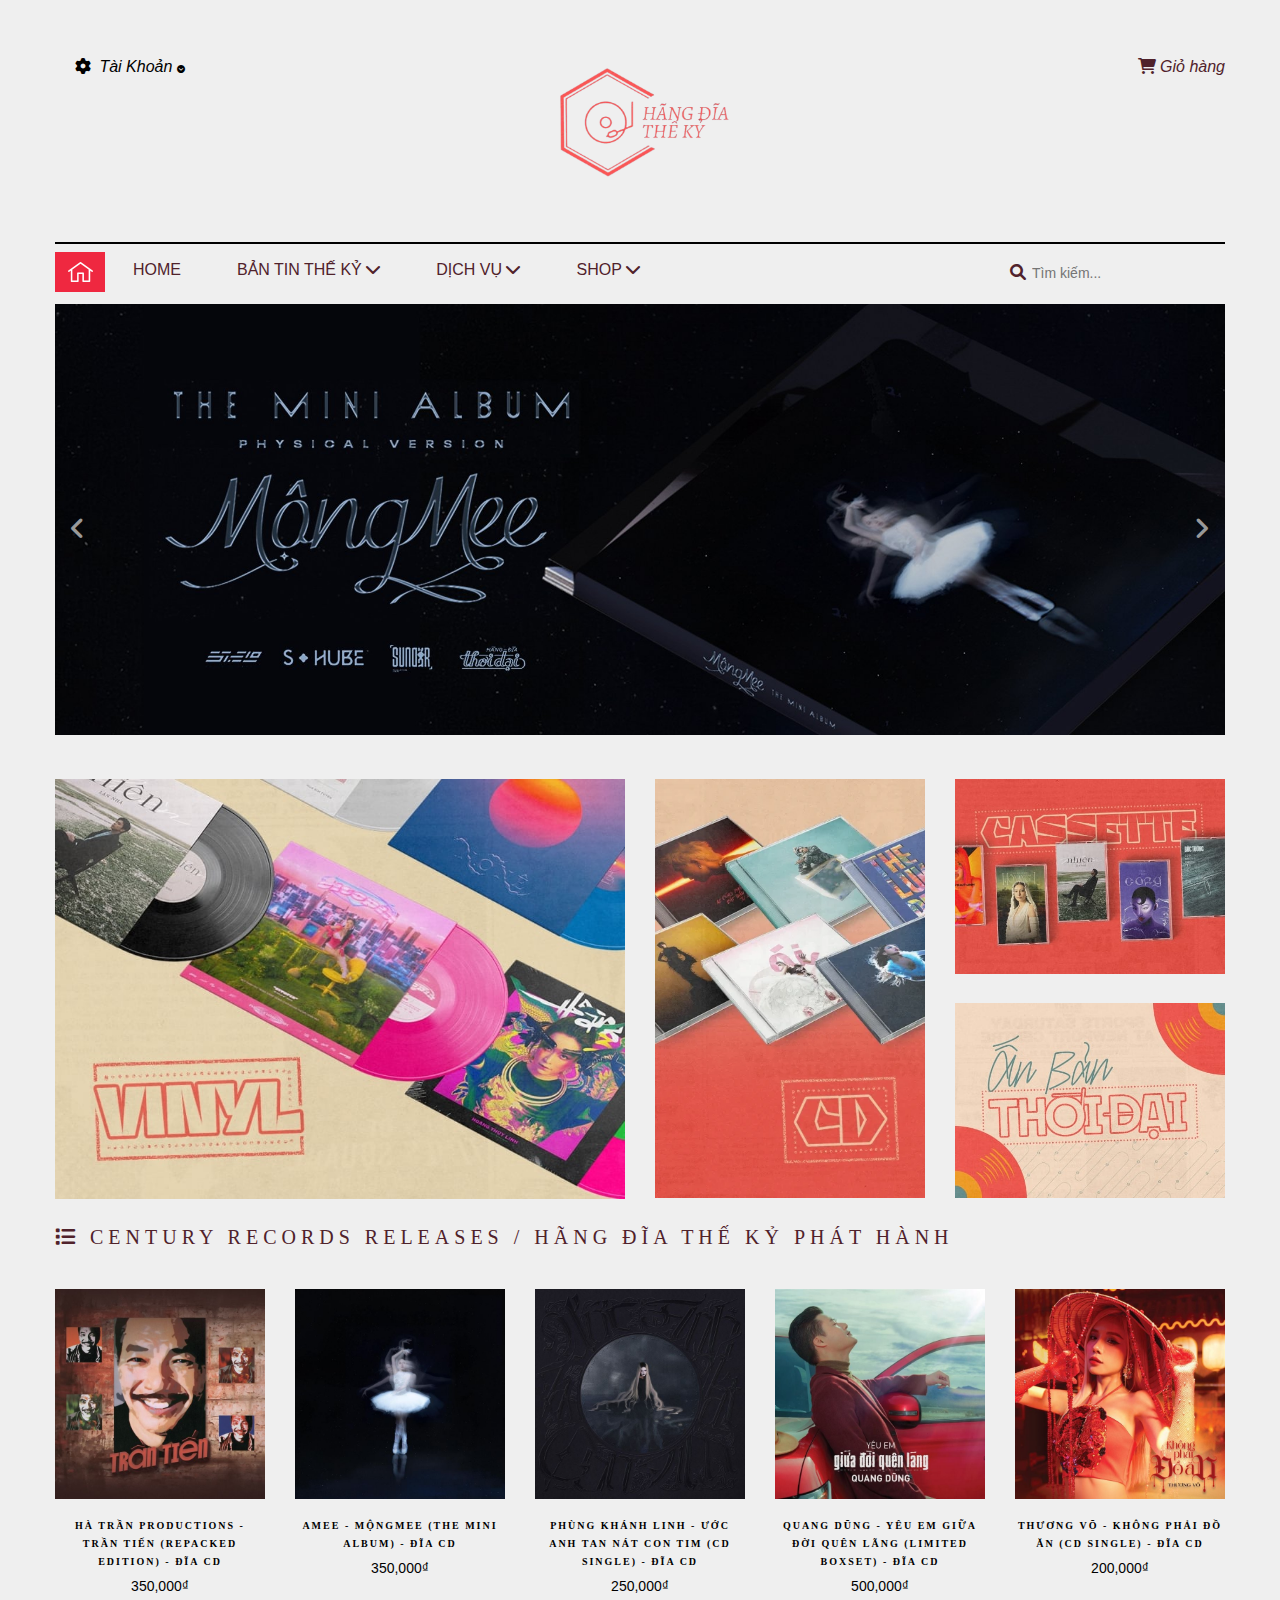
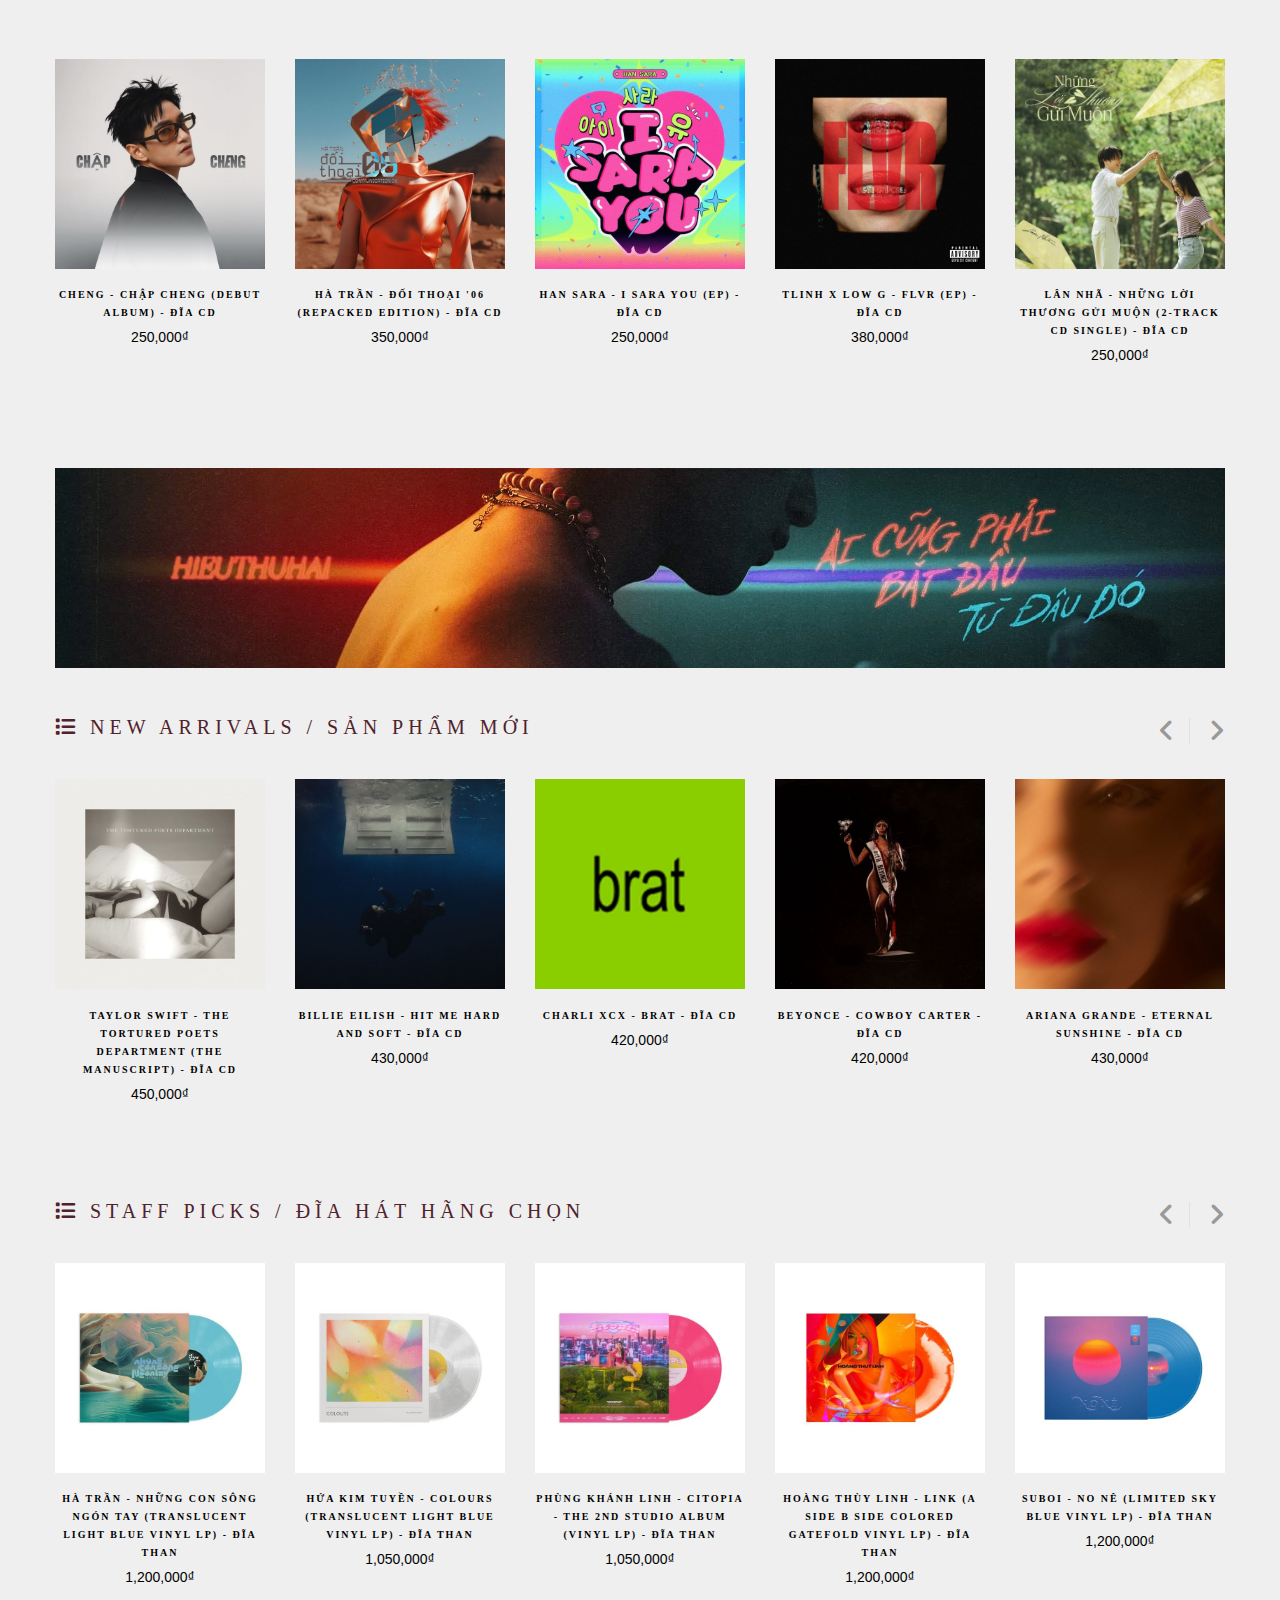
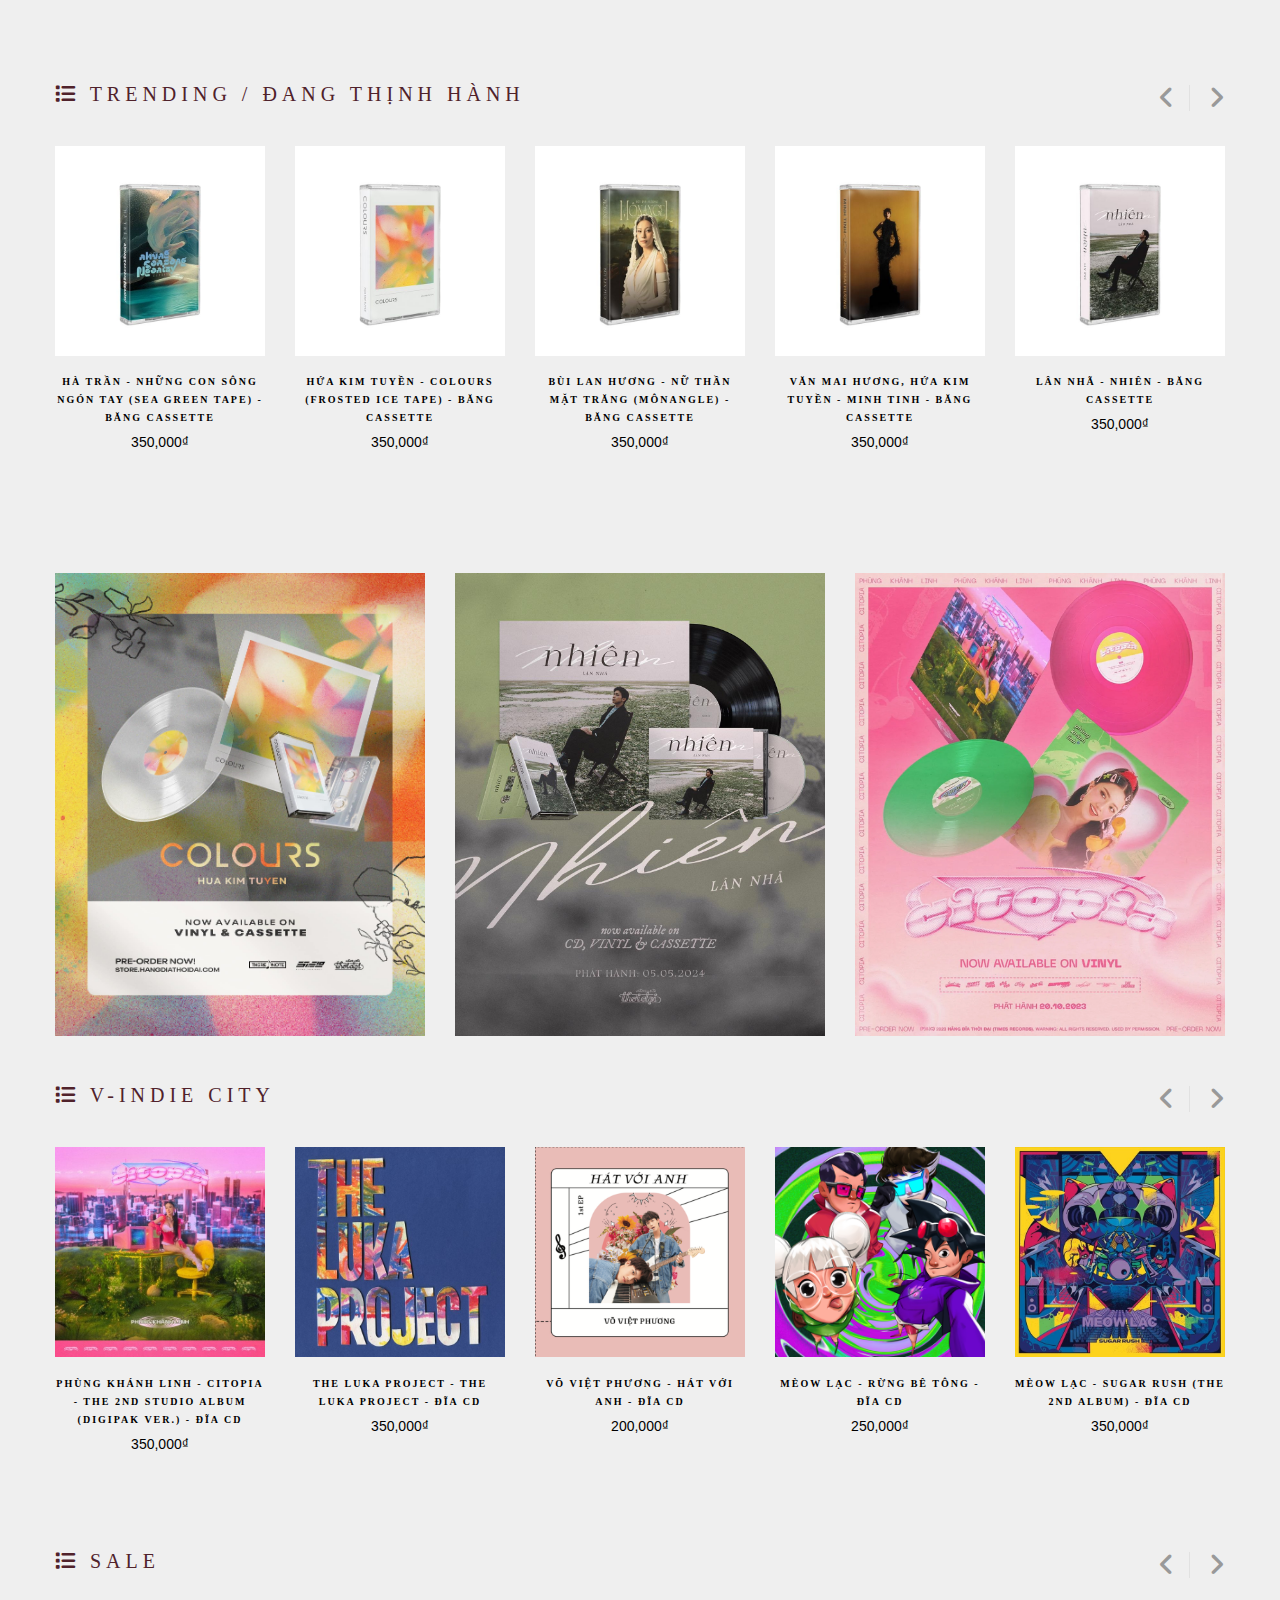
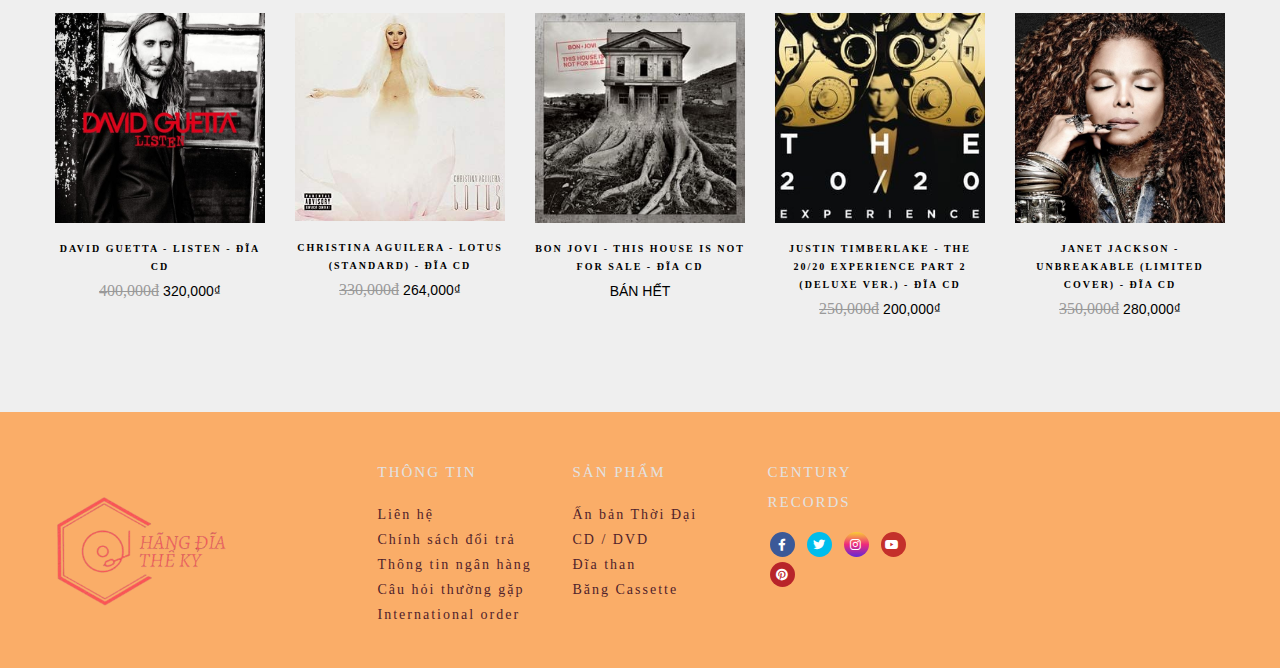
==== commit 3ff3d567: "phân vùng lại các file" ====
--- a/index.html
+++ b/index.html
@@ -5,14 +5,13 @@
     <meta name="viewport" content="width=device-width, initial-scale=1.0" />
     <title>Hãng đĩa thế kỷ</title>
     <link rel="icon" href="./assets/icon/logo-favicon.ico" />
-    <link rel="stylesheet" href="./styles/general.css" />
-    <link rel="stylesheet" href="./styles/section-slider.css" />
-    <link rel="stylesheet" href="./styles/timesexclusives.css" />
-    <link rel="stylesheet" href="./styles/banners.css" />
-    <link rel="stylesheet" href="./styles/arrivals.css">
-    <link rel="stylesheet" href="./styles/side-bar.css">
-    <link rel="stylesheet" href="./styles/header.css">
-    <link rel="stylesheet" href="./styles/preview.css">
+    <link rel="stylesheet" href="./Store/css/arrivals.css" />
+    <link rel="stylesheet" href="./Store/css/banners.css" />
+    <link rel="stylesheet" href="./Store/css/header.css" />
+    <link rel="stylesheet" href="./Store/css/preview.css" />
+    <link rel="stylesheet" href="./Store/css/section-slider.css" />
+    <link rel="stylesheet" href="./Store/css/side-bar.css" />
+    <link rel="stylesheet" href="./Store/css/timesexclusives.css" />
     <!-- import font -->
     <link rel="stylesheet" href="https://cdnjs.cloudflare.com/ajax/libs/font-awesome/6.0.0-beta3/css/all.min.css">
   </head>
@@ -72,7 +71,7 @@
       </div>
       <div class="side-bar-nav">
         <ul>
-          <li class="side-bar-items"><a href="./home.html">HOME</a></li>
+          <li class="side-bar-items"><a href="./Home/home.html">HOME</a></li>
           <li class="side-bar-items">
             <a href="#">BẢN TIN THẾ KỶ</a>
           </li>
@@ -115,10 +114,10 @@
             </div>
           </div>
           <div class="header-logo col-12">
-            <a href="./home.html"><img src="./assets/icon/logo.png" alt="logo-web"/></a>
+            <a href="./Home/home.html"><img src="./assets/icon/logo.png" alt="logo-web"/></a>
           </div>
           <div class="header-item header-shop col-12">
-            <a href="cart.html"><i class="fa-solid fa-cart-shopping"></i> Giỏ hàng</a>
+            <a href="./Cart/cart.html"><i class="fa-solid fa-cart-shopping"></i> Giỏ hàng</a>
           </div>
         </div>
         <!-- HEADER NAVBAR -->
@@ -127,11 +126,11 @@
             <nav class="header-nav">
               <ul class="header-navul-1">
                 <li class="nav-gohome">  
-                  <a href="./home.html">
+                  <a href="./Home/home.html">
                     <img src="./assets/icon/icon-home.png" alt="" class="go-home">
                   </a>
                 </li>
-                <li class="nav-item"><a href="./home.html">HOME</a></li>
+                <li class="nav-item"><a href="./Home/home.html">HOME</a></li>
                 <li class="nav-item">
                   <a href="#">BẢN TIN THẾ KỶ <i class="fas fa-chevron-down"></i></a>
                   <ul class="nav-dropdown">
@@ -225,7 +224,7 @@
                 </div>
               </div>
               <div class="respon-navbar-item col-6">
-                <a href="cart.html"><i class="fa-solid fa-cart-shopping"></i> </a>
+                <a href="./Cart/cart.html"><i class="fa-solid fa-cart-shopping"></i> </a>
               </div>
             </div>
           </div>
@@ -2152,19 +2151,12 @@
     <div id="footer"></div>
 
     <!-- import js -->
-    <script src="./js/slider.js"></script>
-    <script src="./js/slider-product.js"></script>
-    <script src="./js/side-bar.js"></script>
-    <script src="js/cart/loadData.js"></script>
-    <script src="./js/preview.js"></script>
+    <script src="./Store/js/slider.js"></script>
+    <script src="./Store/js/slider-product.js"></script>
+    <script src="./Store/js/side-bar.js"></script>
+    <script src="./Cart/js/loadData.js"></script>
+    <script src="./Store/js/preview.js"></script>
     <script>
-      // // Load the header
-      // fetch("header.html")
-      //   .then((response) => response.text())
-      //   .then((data) => {
-      //     document.getElementById("header").innerHTML = data;
-      //   });
-      // load the footer
       fetch("footer.html")
         .then((response) => response.text())
         .then((data) => {
--- a/Store/css/arrivals.css
+++ b/Store/css/arrivals.css
@@ -0,0 +1,42 @@
+.slider-product-2 {
+    display: flex;
+    overflow-x: scroll;
+    scroll-behavior: smooth;
+    scroll-snap-type: x mandatory;
+}
+
+.slider-product-2 div {
+    flex: none;
+    scroll-snap-align: start;
+    scroll-snap-stop: always;
+}
+
+.slider-product-2::-webkit-scrollbar {
+    display: none;
+}
+
+.slider-btn-2 div {
+    cursor: pointer;
+    position: absolute;
+    top: 5px;
+    width: 30px;
+}
+
+.right {
+    right: 0px;
+}
+
+.left {
+    right: 50px;
+    border-right: 1px solid #e1e1e1;
+}
+
+.slider-btn-2 div:hover i::before {
+    color: rgba(0,0,0,0.8);
+}
+
+@media only screen and (max-width: 700px){
+    .slider-btn-2 div {
+        top: 35px;
+    }    
+}--- a/Store/css/banners.css
+++ b/Store/css/banners.css
@@ -0,0 +1,50 @@
+.banner-img {
+  width: 100%;
+  transition: opacity 1s ease 0s, transform 1s ease 0s;
+  opacity: 1;
+}
+
+.banner-items {
+  float: left;
+}
+
+.banner-items a {
+  display: block;
+  overflow: hidden;
+}
+
+.banner-items:last-child a:first-of-type {
+  margin-bottom: 25px;
+}
+
+.multi-banner, .single-banner {
+  margin: 40px 0 40px 0;
+}
+
+.first-banner div.banner-items {
+  width: 25%;
+}
+
+.first-banner div.banner-items:first-of-type {
+  width: 50%;
+}
+
+.third-banner div.banner-items {
+  width: 33.33%;
+}
+
+.banner-img:hover {
+  opacity: 0.8;
+  filter: alpha(opacity = 80);
+  transform: scale3d(1.1, 1.1, 1);
+}
+
+@media only screen and (max-width: 600px) {
+  .banner-items {
+    width: 100% !important;
+    margin-bottom: 10px;
+  }
+  .banner-items:last-child a:first-of-type {
+    margin-bottom: 10px;
+  }
+}--- a/Store/css/header.css
+++ b/Store/css/header.css
@@ -0,0 +1,247 @@
+/* HEADER */
+.header {
+  background-color: #efefef;
+  font-family: Arial, Helvetica, sans-serif;
+  font-size: 16px;
+}
+.header-top {
+  padding: 38px 0 37px;
+}
+.header-shop, .header-logo, .header-account {
+  float: left;
+  font-style: italic;
+}
+
+.header-logo img {
+  width: 172px;
+  height: 163.3px;
+}
+
+.main-menu {
+  border-top: 2px solid #000;
+  position: relative;
+}
+
+.header-shop {
+  padding-top: 20px;
+}
+
+.header-top::after {
+  content: "";
+  display: table;
+  clear: both;
+}
+
+.header-account ul li a {
+  color: #999999;
+  font-size: 14px;
+}
+
+.account-hover {
+  padding: 20px;
+  display: inline-block;
+  position: relative;
+}
+
+.account-hover:hover ul {
+  display: block;
+  transition: all ease 0.3s;
+  
+}
+
+.header-account ul {
+  padding: 20px;
+  list-style: none;
+  margin: 0;
+  display: none;
+  background: #363636;
+  width: 200px;
+  position: absolute;
+  left: 0;
+  z-index: 2;
+  font-style: normal;
+  top: 52px;
+  animation: 0.5s ease 0s normal forwards 1 running drop-animation;
+}
+
+.header-account ul li {
+  font-style: normal;
+  margin: 3px 0;
+}
+
+.header-account ul li:hover a{
+  color: #fff;
+}
+
+.header-account>span {
+  padding: 6px 15px 20px;
+}
+
+.header-navul-1 .nav-item {
+  position: relative;
+  display: block;
+  padding: 17px 28px 15px;
+  float: left;
+}
+
+.header-navul-1 .nav-item .home {
+  padding: 8px 8px 0px !important;
+}
+
+.gohome {
+  height: 40px;
+  width: 50px;
+}
+
+.nav-gohome {
+  padding: 8px 0px;
+  position: relative;
+  display: block;
+  float: left;
+}
+
+.nav-site-link {
+  display: block;
+  text-decoration: none;
+  white-space: nowrap;
+  color: #50222b;
+  text-transform: uppercase;
+  position: relative;
+  font-weight: normal;
+  letter-spacing: 3px;
+  font-size: 15px;
+}
+
+.nav-dropdown {
+  padding: 20px;
+  display: none;
+  position: absolute;
+  left: 0;
+  margin: 0;
+  z-index: 1000;
+  min-width: 200px;
+  top: 48px;
+  box-shadow: 0 0 15px 0 rgba(0, 0, 0, 0.05);
+  background-color: #363636;
+  animation: 0.5s ease 0s normal forwards 1 running drop-animation;
+}
+
+.nav-dropdown li, .mega-menu-nav-dropdown li {
+  margin: 4px;
+}
+
+.nav-dropdown li a:hover, .mega-menu-nav-dropdown li a:hover {
+  color: #fff;
+}
+
+.nav-dropdown a {
+  color: #999999;
+  display: block;
+  text-transform: none;
+  font-weight: normal;
+  font-family: Arial, sans-serif;
+  font-size: 16px;
+}
+
+.header-nav ul li:hover ul {
+  display: block;
+}
+
+.mega-menu-nav-dropdown {
+  padding: 0;
+  display: none;
+  position: absolute;
+  left: 0;
+  margin: 0;
+  z-index: 1000;
+  top: 48px;
+  box-shadow: 0 0 15px 0 rgba(0, 0, 0, 0.05);
+  background-color: #363636;
+  animation: 0.5s ease 0s normal forwards 1 running drop-animation;
+}
+
+.mega-menu {
+  padding: 40px 70px 60px;
+  font-family: Arial, sans-serif;
+}
+
+.mega-menu-nav-dropdown a {
+  color: #999999;
+  display: block;
+  text-transform: none;
+  font-weight: normal;
+  font-family: Arial, sans-serif;
+  font-size: 16px;
+}
+
+.menu-item {
+  float: left;
+  padding-bottom: 40px;
+}
+
+.header-navul-2 {
+  padding: 10px;
+}
+
+.input-field {
+  border: none;
+  height: 37px;
+  outline: none;
+  font-size: 14px;
+  background-color: #efefef;
+}
+.respon-navbar {
+  display: none;
+}
+
+#open-btn {
+  padding: 10px 0px;  
+  cursor: pointer;
+}
+
+#check:checked ~.side-bar {
+  left: 0;
+}
+
+@keyframes drop-animation {
+  0% {
+      opacity: 0;
+      transform: translate(0px, 10px);
+  }
+  100% {
+      opacity: 1;
+      transform: translate(0px, 0px);
+  }
+}
+
+/* RESPONSIVE HEADER */
+
+@media only screen and (max-width:768px){
+  .header-account, .header-shop, .header-navul-2, .go-home, .nav-item {
+    display: none !important;
+  }
+  .header-logo {
+    max-width: fit-content;
+    margin: 0 auto;
+    float: none;
+  }
+  .menu-item {
+    margin: 0 10px;
+  }
+  .respon-navbar-item {
+    display: block;
+    float: left;
+  }
+  .respon-navbar-item a i {
+    padding: 10px 0px;
+  }
+  .respon-navbar .wrapper {
+    padding: 0;
+  }
+  .respon-navbar-item:last-child {
+    text-align: right;
+  }
+  .respon-navbar {
+    display: block;
+  }
+ }
--- a/Store/css/preview.css
+++ b/Store/css/preview.css
@@ -0,0 +1,100 @@
+.preview-product .preview-background {
+    position: fixed; 
+    top: 0;
+    left: 0;
+    width: 100%;
+    height: 100%;
+    background-color: rgba(0, 0, 0, 0.5); 
+    z-index: 9999;
+    opacity: 0;
+    visibility: hidden;
+    transition: opacity 0.5s ease, visibility 0.5s ease;
+}
+
+.preview-background.show {
+    display: block;
+    opacity: 1;
+    visibility: visible;
+}
+
+.preview-product .preview-content {
+    max-height: 100%;
+    height: 400px;
+    max-width: 800px;
+    padding: 20px;
+    margin: auto;
+    text-align: left;
+    position: absolute;
+    background: #fff;
+    min-width: 490px;
+    top: 0;
+    bottom: 0;
+    right: 0;
+    left: 0;
+}
+
+.col-6 {
+    float: left;
+    padding: 0 10px;
+}
+
+#preview-img {
+    height: 350px;
+    /* background-color: yellowgreen; */
+}
+
+#preview-img img {
+    width: 100%;
+}
+
+.preview-info {
+    height: 350px;
+    /* background-color: aqua; */
+}
+
+#preview-close {
+    border: none;
+    cursor: pointer;
+    position: absolute;
+    padding: 0;
+    right: 0;
+    top: 0;
+    background-color: #fff;
+}
+
+#preview-close i{
+    padding: 10px;
+}
+
+.preview-product.open {
+    display: block;
+}
+
+.preview-descrip {
+    height: 120px;
+}
+
+#preview-descrip {
+    font-size: 18px;
+    display: -webkit-box;
+    -webkit-line-clamp: 5;
+    line-clamp: 5;
+    -webkit-box-orient: vertical;
+    overflow: hidden;
+}
+
+#preview-price {
+    font-size: 40px;
+}
+
+.preview-title {
+    display: -webkit-box;
+    -webkit-line-clamp: 3;
+    line-clamp: 3;
+    -webkit-box-orient: vertical;
+    overflow: hidden;
+}
+
+.preview-detail {
+    height: 250px;
+}--- a/Store/css/section-slider.css
+++ b/Store/css/section-slider.css
@@ -0,0 +1,67 @@
+.gallery {
+    display: flex;
+    overflow-x: scroll;
+    scroll-behavior: smooth;
+    scroll-snap-type: x mandatory;
+}
+
+.gallery-wrap {
+    position: relative;
+    margin-bottom: 30px !important;
+}
+
+.gallery div {
+    width: 100%;
+    flex: none;
+    scroll-snap-align: start;
+}
+
+.slide-img {
+    width: 100%;
+}
+
+.gallery::-webkit-scrollbar {
+    display: none;
+}
+
+.slider-btn {
+    text-align: center;
+}
+
+.gallery-wrap .slider-btn div {
+    cursor: pointer;
+    position: absolute;
+    top: 50%;
+    width: auto;
+    margin-top: -22px;
+    padding: 16px;
+    color: white;
+    font-weight: bold;
+    font-size: 18px;
+    transition: 0.6s ease;
+}
+
+.gallery-wrap .slider-btn div#nextBtn {
+    right: 15px;
+}
+
+.gallery-wrap .slider-btn div#preBtn {
+    left: 15px;
+}
+
+.slider-btn div:hover i::before {
+    color: rgba(0,0,0,0.8);
+}
+
+
+.fa-angle-left::before {
+    font-size: 26px;
+    line-height: 24px;
+    color: #999;
+}
+
+.fa-angle-right::before {
+    font-size: 26px;
+    line-height: 24px;
+    color: #999;
+}--- a/Store/css/side-bar.css
+++ b/Store/css/side-bar.css
@@ -0,0 +1,77 @@
+.side-bar {
+    background-color: #efefef;
+    position: fixed;
+    width: 250px;
+    left: -250px;
+    border-right: 1px solid #e9e9e9;
+    top: 0;
+    bottom: 0;
+    z-index: 900;
+    padding: 0 7.5px 7.5px;
+    transition: all 0.4s cubic-bezier(0.46, 0.01, 0.32, 1);
+}
+
+.side-bar-items.nav-search {
+    position: relative;
+    height: 40px;
+    padding: 0;
+}
+
+.side-bar-items.nav-search form input {
+    position: absolute;
+    width: 100%;
+}
+
+.side-bar-items.nav-search form button {
+    position: absolute;
+    right: 0;
+    border: none;
+    padding: 10px;
+}
+
+.side-bar-items {
+    position: relative;
+    padding: 20px 0px;
+    border-bottom: 1px solid black;
+}
+
+#side-bar-close {
+    border: none;
+    background-color: #efefef;
+    cursor: pointer;
+    position: relative;
+    right: -210px;
+    top: -43px;
+    padding: 0;
+}
+
+#side-bar-close i{
+    padding: 10px;
+}
+
+#check {
+    display: none;
+}
+
+.side-bar.open {
+    left: 0;
+}
+.side-bar.open ~ * {
+    margin-left: 250px;
+}
+.side-bar.open ~ #overlay {
+    opacity: 1;
+    visibility: visible;
+}
+.side-bar-header div h3 {
+    margin-bottom: 10px;
+    color: #50222b;
+}
+
+.side-bar-toggle {
+    position: absolute;
+    right: 0;
+    top: 35%;
+    cursor: pointer;
+}
+
--- a/Store/css/timesexclusives.css
+++ b/Store/css/timesexclusives.css
@@ -0,0 +1,170 @@
+.time {
+  clear: both;
+  margin: 20px auto 20px;
+  box-sizing: border-box;
+}
+.wrapper-product {
+  margin-left: -30px;
+}
+.product img {
+  max-width: 100%;
+  object-fit: cover;
+  transition: opacity 300ms ease-in-out;
+}
+.title {
+  letter-spacing: 5px;
+  font-size: 24px;
+  padding-left: 30px;
+  color: #50222b;
+  line-height: 1.4;
+  text-transform: uppercase;
+  font-family: kelsonBold, serif;
+  margin-bottom: 38px;
+}
+.wrapper h2 {
+  text-align: left;
+  font-size: 20px;
+  font-weight: lighter;
+  padding: 0;
+}
+.product h4 {
+  color: #000;
+  background: transparent;
+  font-size: 10px;
+  letter-spacing: 2px;
+  line-height: 18px;
+  margin-bottom: 6px;
+}
+.product .price {
+  color: #000;
+  font-family: Arial, Helvetica, sans-serif;
+  margin-bottom: 7px;
+  font-size: 14px;
+  text-align: center;
+}
+.product .sale-price {
+  color: #999;
+}
+
+.product {
+  text-align: center;
+  float: left;
+  width: 20%;
+  padding-left: 30px;
+  box-sizing: border-box;
+  position: relative;
+  margin-bottom: 30px;
+  cursor: pointer;
+}
+.wrapper::after {
+  content: "";
+  clear: both;
+  display: block;
+}
+.product input,
+.product button {
+  text-decoration: none;
+}
+.wrapper .add_to_cart {
+  font-family: kelsonBold, serif;
+  border: 1px solid #000;
+  padding: 0 30px;
+  font-size: 10px;
+  line-height: 32px;
+  letter-spacing: 2px;
+  text-transform: uppercase;
+  color: #000;
+  font-weight: normal;
+  cursor: pointer;
+}
+
+.back_img {
+  position: absolute;
+  width: 100%;
+  top: 0;
+  right: 0;
+  text-align: center;
+  margin: auto;
+  visibility: hidden;
+  opacity: 0;
+  transition: opacity 300ms ease-in-out, visibility 0ms 300ms;
+}
+.product:hover .back_img {
+  visibility: visible;
+  opacity: 1;
+  transition: opacity 300ms ease-in-out, visibility 0ms 0ms;
+}
+.add-to-cart button {
+  background-color: #fff;
+  visibility: hidden;
+  transition: all ease 300ms;
+  background-color: #fff;
+  opacity: 0;
+  transition: opacity 300ms ease-in-out, visibility 0ms 300ms;
+}
+.add-to-cart button:active {
+  color: white;
+  background-color: black;
+  box-shadow: 0.5px 1px 1px black;
+  opacity: 0.7;
+}
+
+.product .preview {
+  background-color: rgba(0, 0, 0, 0.54);
+  text-align: center;
+  position: absolute;
+  bottom: 4px;
+  width: 100%;
+  padding: 6px 0px;
+  box-shadow: 2px 4px 5px 0px rgba(0, 0, 0, 0.09);
+  opacity: 0;
+  transition: all 0.25s ease-in-out;
+  visibility: hidden;
+}
+.preview i::before {
+  color: #efefef;
+}
+.product:hover .preview {
+  opacity: 1;
+  transition: all ease 300ms;
+  visibility: visible;
+}
+.preview button {
+  border: none;
+  background-color: rgba(0, 0, 0, -0);
+  cursor: pointer;
+}
+.preview button:hover i::before {
+  color: #f2d9c3;
+}
+.product:hover button {
+  visibility: visible;
+  opacity: 1;
+  transition: opacity 300ms ease-in-out, visibility 0ms 0ms;
+}
+.add-to-cart section .time {
+  max-width: 1200px;
+}
+@media only screen and (max-width: 768px) {
+  .wrapper .product {
+    width: 100%;
+    float: none;
+  }
+  .wrapper .product img {
+    width: 100%;
+    margin: 0;
+  }
+  .time {
+    width: 90%;
+    margin: auto;
+    text-align: center;
+  }
+  .wrapper h2 {
+    font-size: 20px;
+    font-weight: lighter;
+  }
+  .wrapper .product .back_img {
+    width: 100%;
+    margin: 0;
+  }
+}
